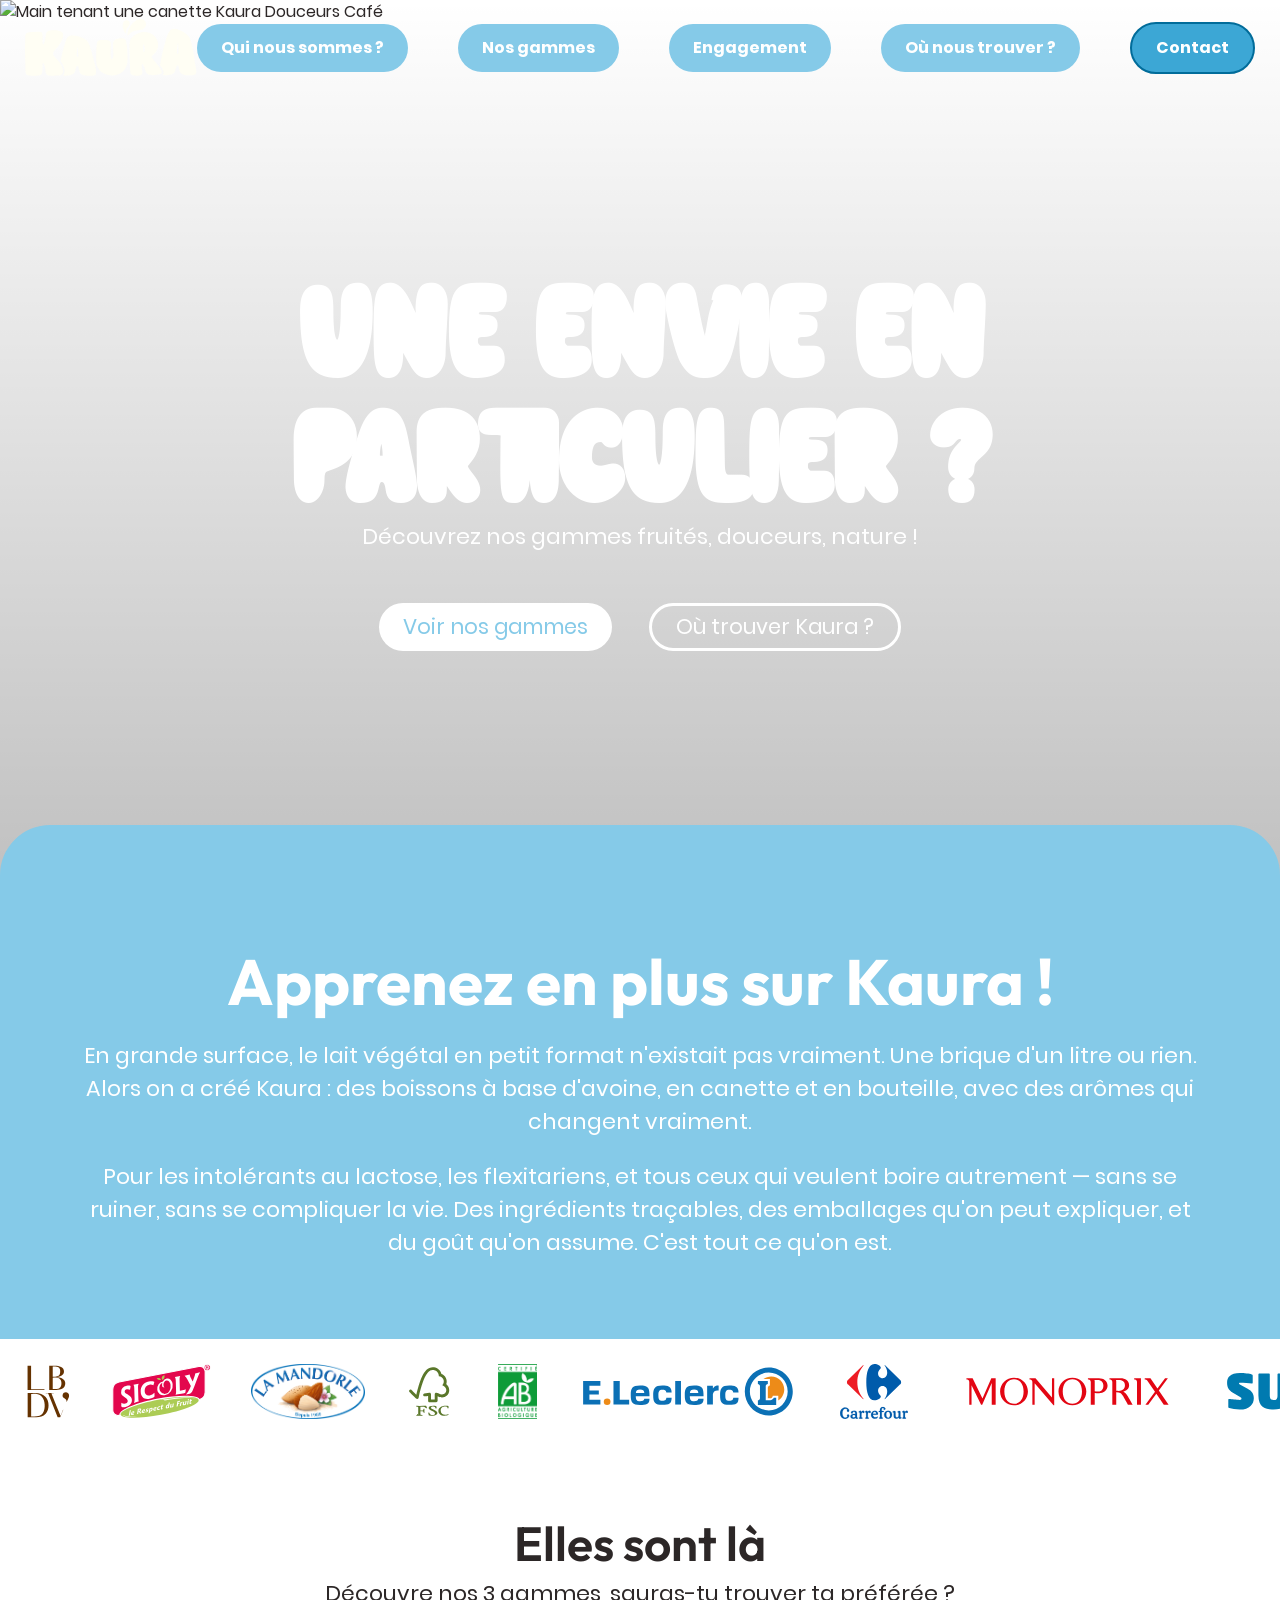
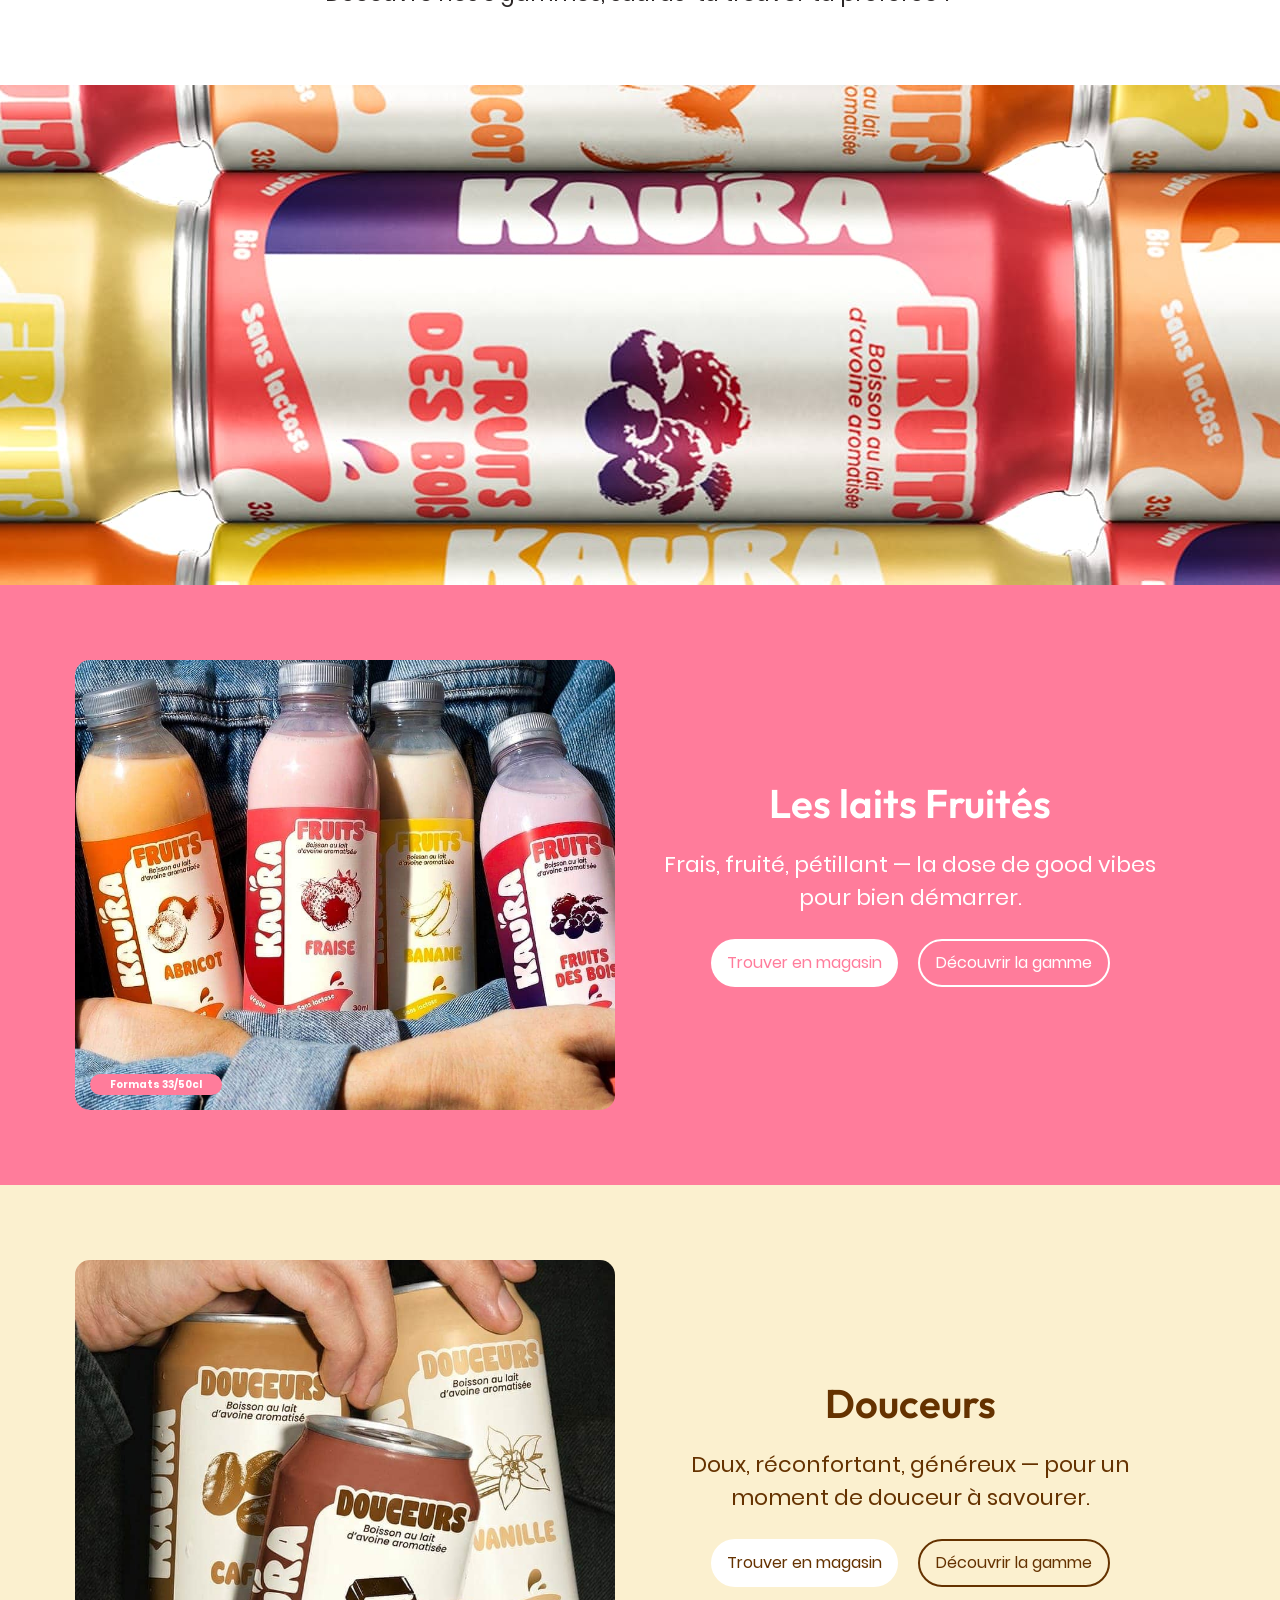
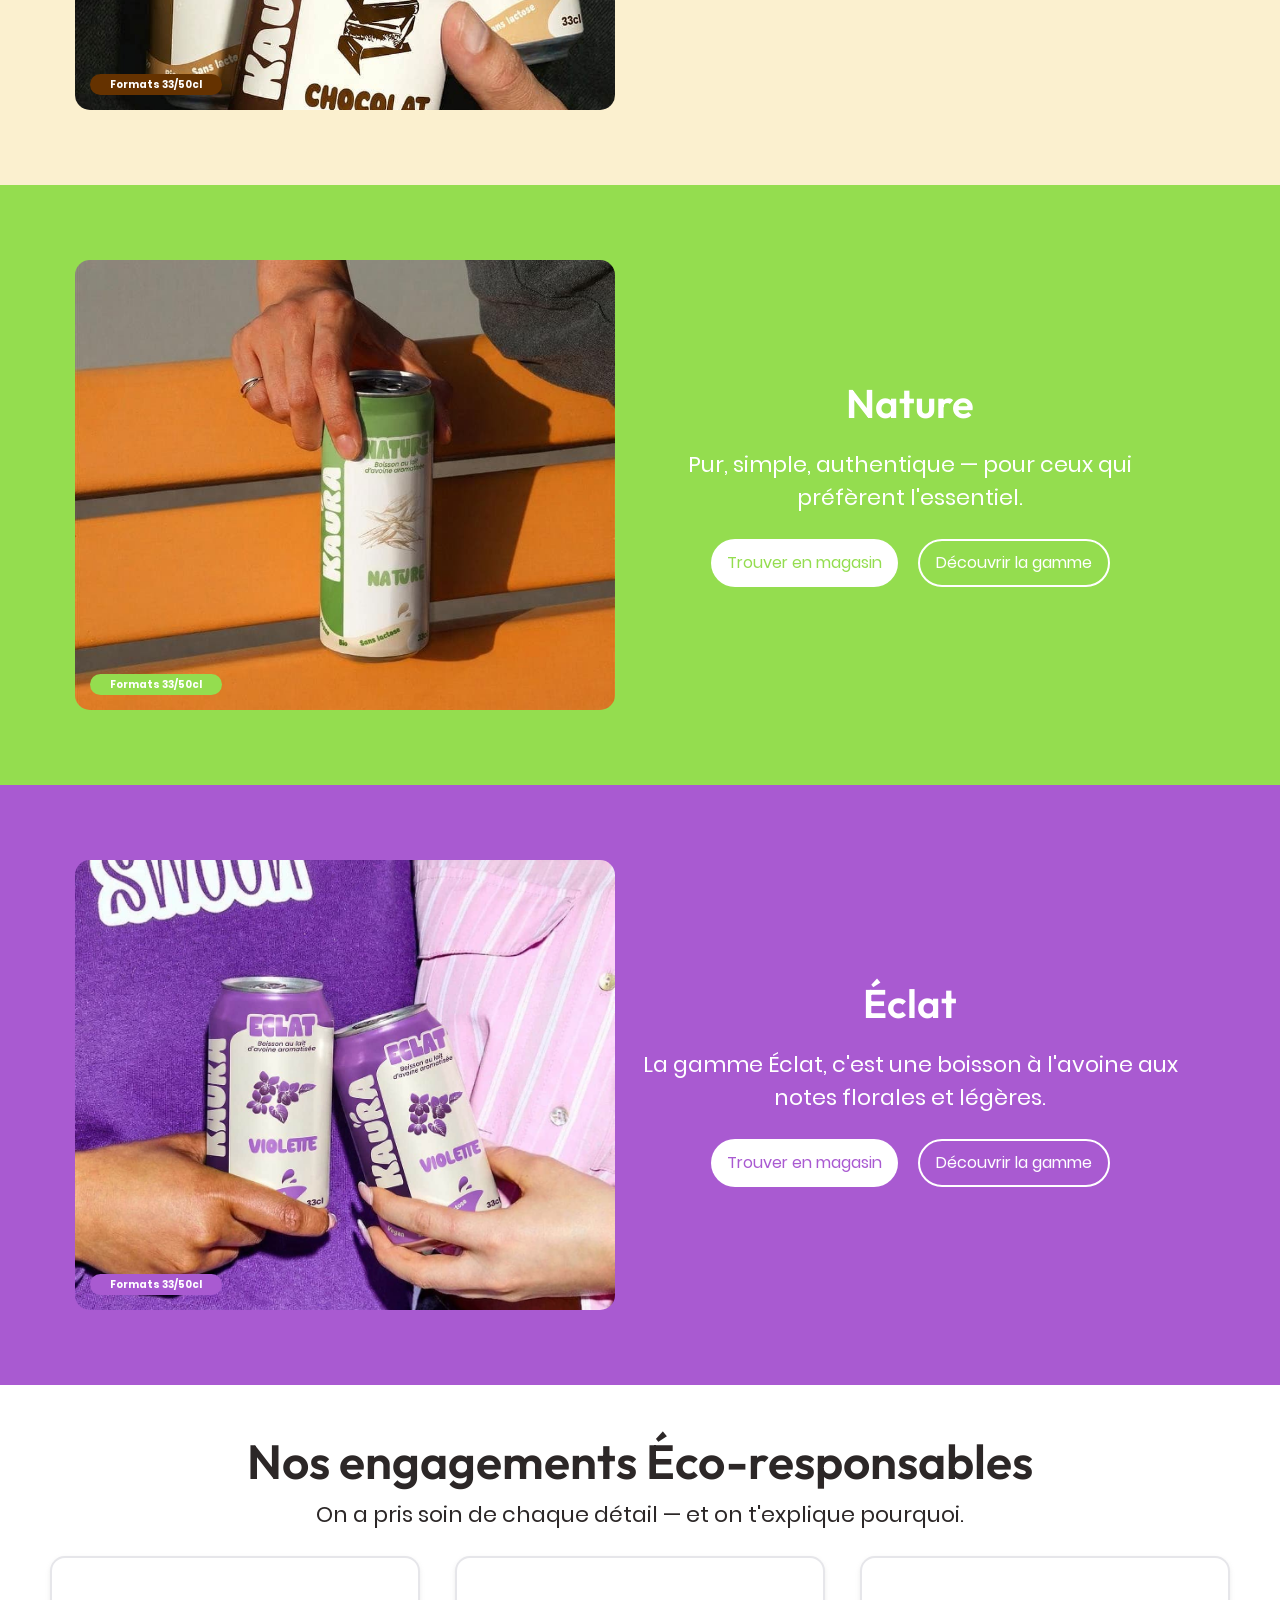
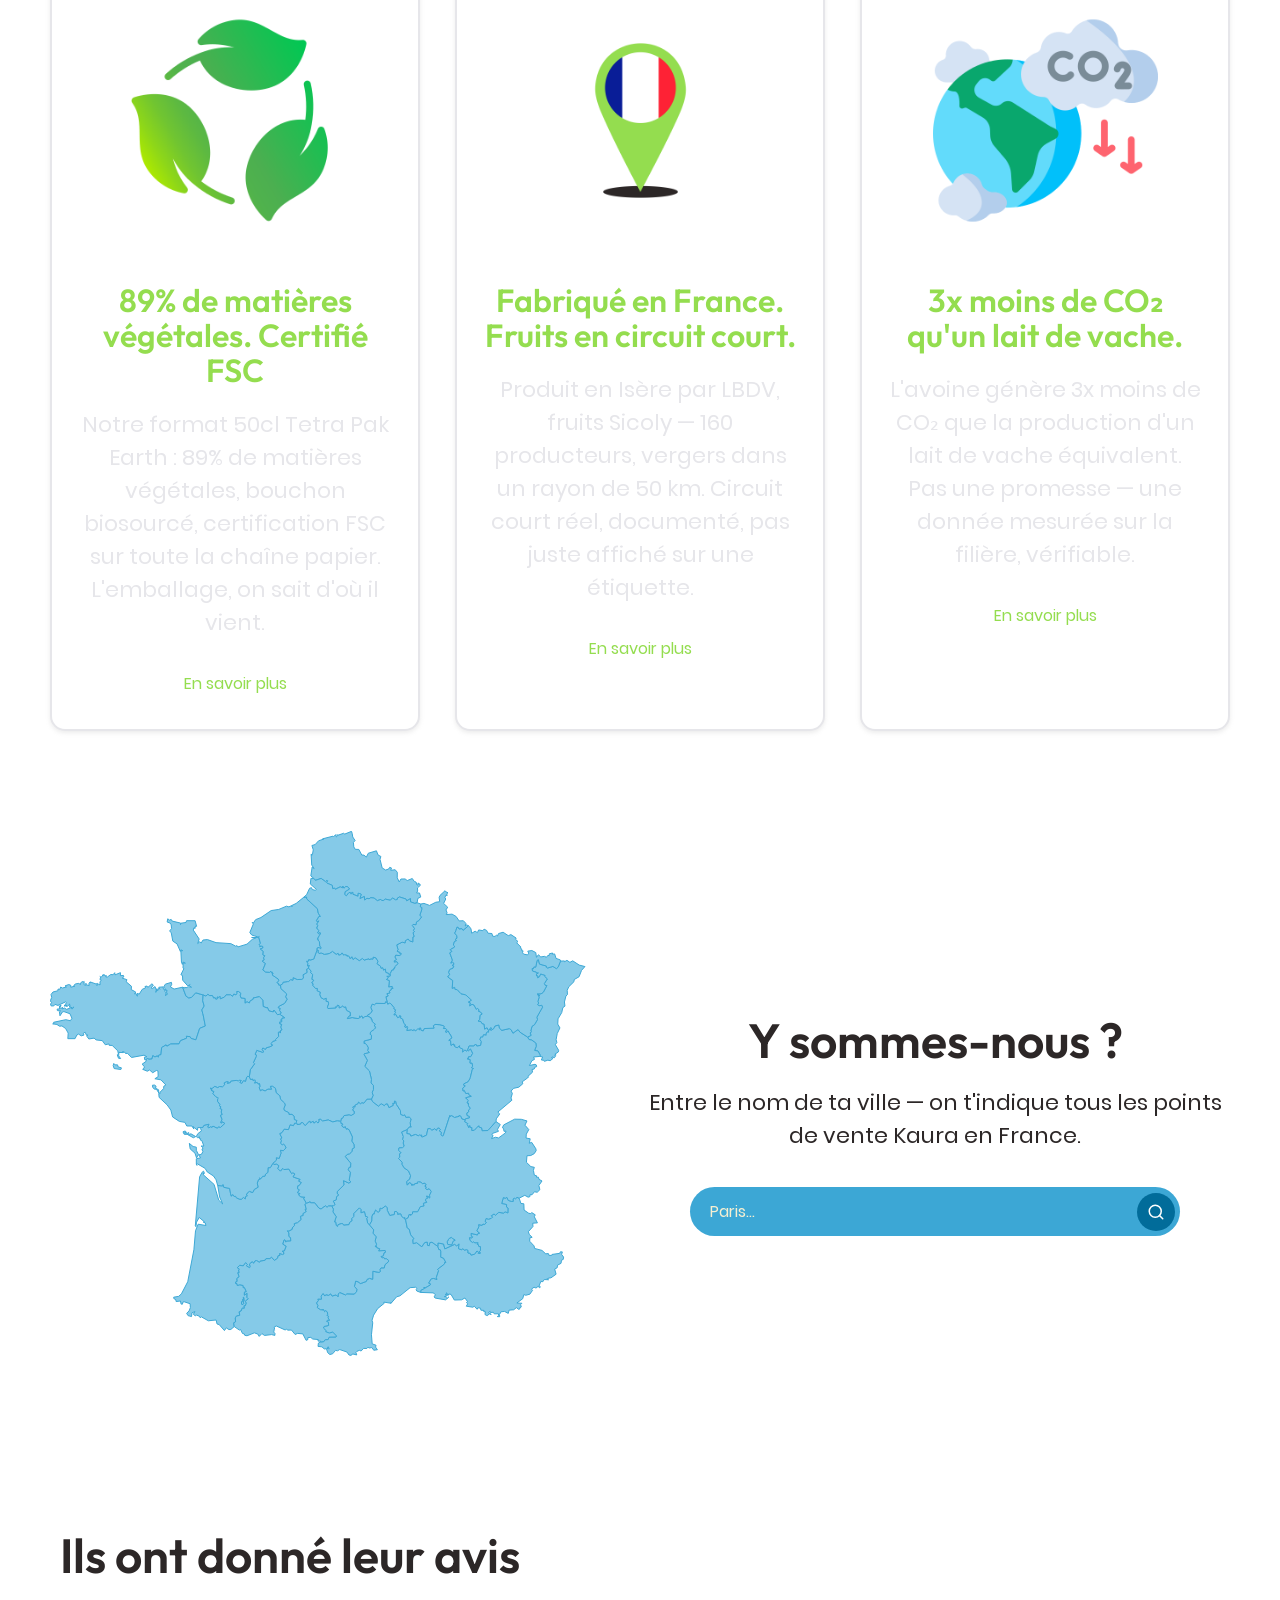
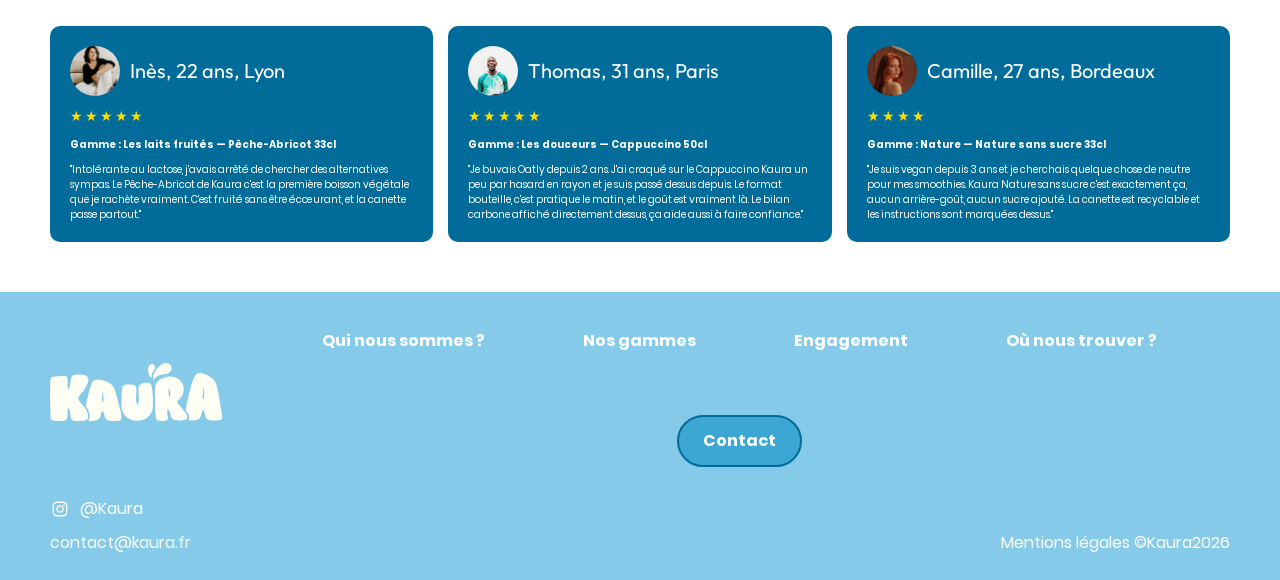
==== index.html @ 7e749607 "Update index.html" ====
<!DOCTYPE html>
<html lang="fr">
<head>
  <meta charset="UTF-8">
  <meta name="viewport" content="width=device-width, initial-scale=1.0">
  <title>Kaura — Boisson végétale écoresponsable à base d'avoine</title>
  <meta name="description" content="Kaura, boisson végétale écoresponsable à base d'avoine. Découvrez nos gammes fruités, douceurs et nature.">
  <link rel="stylesheet" href="style.css">
</head>
<body>

  <!-- ======================== HERO WRAPPER (image couvre header + hero) ======================== -->
  <div class="hero-wrapper">
    <!-- [VISUEL] Photo hero plein écran : main tenant une canette Kaura Douceurs Café sortant d'une voiture — Assets/Images/hero-bg.jpg -->
    <img class="hero-wrapper__bg" src="Assets/Images/Reduce/" alt="Main tenant une canette Kaura Douceurs Café">
    <div class="hero-wrapper__overlay" aria-hidden="true"></div>

    <!-- ======================== HEADER ======================== -->
    <header class="header">
      <a href="#" class="header__logo" aria-label="Kaura — Accueil">
        <img src="Assets/Logo/Kaura_Oatwhite.svg" alt="Kaura" width="192" height="65">
      </a>

      <nav class="header__nav" aria-label="Navigation principale">
        <a href="#qui-on-est" class="header__nav-link">Qui nous sommes ?</a>
        <a href="#gammes" class="header__nav-link">Nos gammes</a>
        <a href="#engagements" class="header__nav-link">Engagement</a>
        <a href="#nous-trouver" class="header__nav-link">Où nous trouver ?</a>
        <a href="contact.html" class="header__nav-link header__nav-link--contact">Contact</a>
      </nav>

      <button class="header__burger" aria-label="Ouvrir le menu" aria-expanded="false">
        <span></span>
        <span></span>
        <span></span>
      </button>
    </header>

    <!-- Mobile nav overlay -->
    <nav class="mobile-nav" aria-label="Navigation mobile">
      <a href="#qui-on-est" class="mobile-nav__link">Qui nous sommes ?</a>
      <a href="#gammes" class="mobile-nav__link">Nos gammes</a>
      <a href="#engagements" class="mobile-nav__link">Engagement</a>
      <a href="#nous-trouver" class="mobile-nav__link">Où nous trouver ?</a>
      <a href="contact.html" class="mobile-nav__link">Contact</a>
    </nav>

    <!-- ======================== HERO ======================== -->
    <section id="hero" class="hero">
      <div class="hero__content">
        <div class="hero__title-block">
          <h1 class="hero__title">Une ENVIE EN <br> PARTICULIER ?</h1>
          <p class="hero__subtitle">Découvrez nos gammes fruités, douceurs, nature !</p>
        </div>

        <div class="hero__cta">
          <a href="#gammes" class="btn btn--primary">Voir nos gammes</a>
          <a href="#nous-trouver" class="btn btn--outline">Où trouver Kaura ?</a>
        </div>
      </div>

      <div class="hero__bottom" aria-hidden="true"></div>
    </section>
  </div><!-- /.hero-wrapper -->

  <main>
    <!-- ======================== PRESENTATION ======================== -->
    <section id="qui-on-est" class="qui-on-est">
      <div class="qui-on-est__inner">
        <h2 class="qui-on-est__title">Apprenez en plus sur Kaura !</h2>
        <div class="qui-on-est__text">
          <p>En grande surface, le lait végétal en petit format n'existait pas vraiment. Une brique d'un litre ou rien. Alors on a créé Kaura : des boissons à base d'avoine, en canette et en bouteille, avec des arômes qui changent vraiment.</p>
          <p>Pour les intolérants au lactose, les flexitariens, et tous ceux qui veulent boire autrement — sans se ruiner, sans se compliquer la vie. Des ingrédients traçables, des emballages qu'on peut expliquer, et du goût qu'on assume. C'est tout ce qu'on est.</p>
        </div>
      </div>
    </section>

    <!-- ======================== PARTENAIRES ======================== -->
    <section id="partenaires" class="partenaires" aria-label="Nos partenaires">
      <div class="partenaires__track">
        <img src="Assets/Logo/LBDV-RVB_logo.svg" alt="La Brique du Val" class="partenaires__logo">
        <img src="Assets/Logo/Sicoly.svg" alt="Sicoly" class="partenaires__logo">
        <img src="Assets/Logo/logo.png" alt="La Mandorle" class="partenaires__logo">
        <img src="Assets/Logo/Forest_Stewardship_Council_Logo.svg" alt="FSC" class="partenaires__logo">
        <img src="Assets/Logo/AB.svg.png" alt="Agriculture Biologique" class="partenaires__logo">
        <img src="Assets/Logo/E.Leclerc_logo.svg" alt="E.Leclerc" class="partenaires__logo">
        <img src="Assets/Logo/Logo_Carrefour.svg" alt="Carrefour" class="partenaires__logo">
        <img src="Assets/Logo/Monoprix_logo.svg" alt="Monoprix" class="partenaires__logo">
        <img src="Assets/Logo/Super_U_logo_2009.svg" alt="Super U" class="partenaires__logo">
      </div>
    </section>

    <!-- ======================== GAMMES ======================== -->
    <section id="gammes" class="gammes">
      <div class="gammes__header">
        <h2 class="gammes__title">Elles sont là</h2>
        <p class="gammes__subtitle">Découvre nos 3 gammes, sauras-tu trouver ta préférée ?</p>
      </div>

      <div class="gammes__hero-img">
        <!-- [VISUEL] Photo d'ambiance des canettes Kaura (vue horizontale, plusieurs canettes colorées) — Assets/Images/gammes-hero.jpg -->
        <img src="Assets/Images/Reduce/Mockup_Cans.jpg" alt="Ambiance des gammes Kaura">
      </div>

      <!-- Carte Fruités -->
      <article class="gamme-card gamme-card--fruites">
        <div class="gamme-card__image">
          <!-- [VISUEL] Photo produits gamme Fruités (canettes et bouteilles, fraises, abricots) — Assets/Images/gamme-fruites.jpg -->
          <img src="Assets/Images/Reduce/Range_Fruités_Visual.jpg" alt="Gamme Les laits Fruités">
          <span class="gamme-card__badge gamme-card__badge--fruites">Formats 33/50cl</span>
        </div>
        <div class="gamme-card__content">
          <h3 class="gamme-card__title">Les laits Fruités</h3>
          <p class="gamme-card__desc">Frais, fruité, pétillant — la dose de good vibes pour bien démarrer.</p>
          <div class="gamme-card__cta">
            <a href="#nous-trouver" class="btn-range btn-range--fruites-bleed">Trouver en magasin</a>
            <a href="#" class="btn-range btn-range--fruites-outline">Découvrir la gamme</a>
          </div>
        </div>
      </article>

      <!-- Carte Douceurs -->
      <article class="gamme-card gamme-card--douceurs">
        <div class="gamme-card__image">
          <!-- [VISUEL] Photo produits gamme Douceurs (bouteilles vanille, chocolat, cappuccino) — Assets/Images/gamme-douceurs.jpg -->
          <img src="Assets/Images/Reduce/Range_Douceurs_Visual.jpg" alt="Gamme Douceurs">
          <span class="gamme-card__badge gamme-card__badge--douceurs">Formats 33/50cl</span>
        </div>
        <div class="gamme-card__content">
          <h3 class="gamme-card__title">Douceurs</h3>
          <p class="gamme-card__desc">Doux, réconfortant, généreux — pour un moment de douceur à savourer.</p>
          <div class="gamme-card__cta">
            <a href="#nous-trouver" class="btn-range btn-range--douceurs-bleed">Trouver en magasin</a>
            <a href="#" class="btn-range btn-range--douceurs-outline">Découvrir la gamme</a>
          </div>
        </div>
      </article>

      <!-- Carte Nature -->
      <article class="gamme-card gamme-card--nature">
        <div class="gamme-card__image">
          <!-- [VISUEL] Photo produits gamme Nature (canettes et carton nature) — Assets/Images/gamme-nature.jpg -->
          <img src="Assets/Images/Reduce/Mockup_Bench_Nature.jpg" alt="Gamme Nature">
          <span class="gamme-card__badge gamme-card__badge--nature">Formats 33/50cl</span>
        </div>
        <div class="gamme-card__content">
          <h3 class="gamme-card__title">Nature</h3>
          <p class="gamme-card__desc">Pur, simple, authentique — pour ceux qui préfèrent l'essentiel.</p>
          <div class="gamme-card__cta">
            <a href="#nous-trouver" class="btn-range btn-range--nature-bleed">Trouver en magasin</a>
            <a href="#" class="btn-range btn-range--nature-outline">Découvrir la gamme</a>
          </div>
        </div>
      </article>

      <!-- Carte Éclat (nouvelle gamme) -->
      <article class="gamme-card gamme-card--eclat">
        <div class="gamme-card__image">
          <!-- [VISUEL] Photo produits gamme Éclat (canettes violettes, thème violette/floral) — Assets/Images/gamme-eclat.jpg -->
          <img src="Assets/Images/Reduce/Range_Eclat_Visual.jpg" alt="Gamme Éclat">
          <span class="gamme-card__badge gamme-card__badge--eclat">Formats 33/50cl</span>
        </div>
        <div class="gamme-card__content">
          <h3 class="gamme-card__title">Éclat</h3>
          <p class="gamme-card__desc">La gamme Éclat, c'est une boisson à l'avoine aux notes florales et légères.</p>
          <div class="gamme-card__cta">
            <a href="#nous-trouver" class="btn-range btn-range--eclat-bleed">Trouver en magasin</a>
            <a href="#" class="btn-range btn-range--eclat-outline">Découvrir la gamme</a>
          </div>
        </div>
      </article>
    </section>

    <!-- ======================== ENGAGEMENTS ======================== -->
    <section id="engagements" class="engagements">
      <div class="engagements__header">
        <h2 class="engagements__title">Nos engagements Éco-responsables</h2>
        <p class="engagements__subtitle">On a pris soin de chaque détail — et on t'explique pourquoi.</p>
      </div>

      <div class="engagements__grid">
        <!-- Carte 1 — FSC -->
        <article class="engagement-card">
          <div class="engagement-card__picto">
            <!-- [VISUEL] Illustration recyclage vert (feuilles, flèches vertes) — Assets/Images/picto-fsc.png -->
            <img src="Assets/Logo/eco.png" alt="Recyclage et certification FSC">
          </div>
          <div class="engagement-card__text">
            <h3 class="engagement-card__title">89% de matières végétales. Certifié FSC</h3>
            <p class="engagement-card__desc">Notre format 50cl Tetra Pak Earth : 89% de matières végétales, bouchon biosourcé, certification FSC sur toute la chaîne papier. L'emballage, on sait d'où il vient.</p>
          </div>
          <a href="#" class="engagement-card__btn">En savoir plus</a>
        </article>

        <!-- Carte 2 — France -->
        <article class="engagement-card">
          <div class="engagement-card__picto">
            <!-- [VISUEL] Illustration pin géolocalisation aux couleurs de la France (bleu-blanc-rouge) — Assets/Images/picto-france.png -->
            <img src="Assets/Logo/france-country-flag-pin 1.png" alt="Fabriqué en France">
          </div>
          <div class="engagement-card__text">
            <h3 class="engagement-card__title">Fabriqué en France. Fruits en circuit court.</h3>
            <p class="engagement-card__desc">Produit en Isère par LBDV, fruits Sicoly — 160 producteurs, vergers dans un rayon de 50 km. Circuit court réel, documenté, pas juste affiché sur une étiquette.</p>
          </div>
          <a href="#" class="engagement-card__btn">En savoir plus</a>
        </article>

        <!-- Carte 3 — CO₂ -->
        <article class="engagement-card">
          <div class="engagement-card__picto">
            <!-- [VISUEL] Illustration planète Terre avec nuage CO₂ et flèches rouges descendantes — Assets/Images/picto-co2.png -->
            <img src="Assets/Logo/carbon.png" alt="Réduction CO₂">
          </div>
          <div class="engagement-card__text">
            <h3 class="engagement-card__title">3x moins de CO₂ qu'un lait de vache.</h3>
            <p class="engagement-card__desc">L'avoine génère 3x moins de CO₂ que la production d'un lait de vache équivalent. Pas une promesse — une donnée mesurée sur la filière, vérifiable.</p>
          </div>
          <a href="#" class="engagement-card__btn">En savoir plus</a>
        </article>
      </div>
    </section>

    <!-- ======================== NOUS TROUVER ======================== -->
    <section id="nous-trouver" class="nous-trouver">
      <div class="nous-trouver__inner">
        <div class="nous-trouver__map">
          <img src="Assets/Images/france.svg" alt="Carte de France des points de vente Kaura">
        </div>
        <div class="nous-trouver__content">
          <div class="nous-trouver__text">
            <h2 class="nous-trouver__title">Y sommes-nous ?</h2>
            <p class="nous-trouver__subtitle">Entre le nom de ta ville — on t'indique tous les points de vente Kaura en France.</p>
          </div>
          <div class="nous-trouver__search">
            <div class="nous-trouver__search-bar">
              <input type="text" class="nous-trouver__input" placeholder="Paris...">
              <button class="nous-trouver__search-btn" aria-label="Rechercher">
                <svg width="18" height="18" viewBox="0 0 24 24" fill="none" stroke="currentColor" stroke-width="2" stroke-linecap="round" stroke-linejoin="round">
                  <circle cx="11" cy="11" r="8"/>
                  <line x1="21" y1="21" x2="16.65" y2="16.65"/>
                </svg>
              </button>
            </div>
          </div>
        </div>
      </div>
    </section>

    <!-- ======================== AVIS ======================== -->
    <section id="avis" class="avis">
      <h2 class="avis__title">Ils ont donné leur avis</h2>

      <div class="avis__grid">
        <!-- Avis 1 -->
        <article class="avis-card">
          <div class="avis-card__header">
            <img src="Assets/Images/Reduce/jonathan-borba-n1B6ftPB5Eg-unsplash.jpg" alt="Photo Inès" class="avis-card__avatar">
            <span class="avis-card__name">Inès, 22 ans, Lyon</span>
          </div>
          <div class="avis-card__stars" aria-label="5 étoiles sur 5">★★★★★</div>
          <p class="avis-card__product">Gamme : Les laits fruités — Pêche-Abricot 33cl</p>
          <p class="avis-card__text">"Intolérante au lactose, j'avais arrêté de chercher des alternatives sympas. Le Pêche-Abricot de Kaura c'est la première boisson végétale que je rachète vraiment. C'est fruité sans être écœurant, et la canette passe partout."</p>
        </article>

        <!-- Avis 2 -->
        <article class="avis-card">
          <div class="avis-card__header">
            <img src="Assets/Images/Reduce/charles-etoroma-95UF6LXe-Lo-unsplash (2).jpg" alt="Photo Thomas" class="avis-card__avatar">
            <span class="avis-card__name">Thomas, 31 ans, Paris</span>
          </div>
          <div class="avis-card__stars" aria-label="5 étoiles sur 5">★★★★★</div>
          <p class="avis-card__product">Gamme : Les douceurs — Cappuccino 50cl</p>
          <p class="avis-card__text">"Je buvais Oatly depuis 2 ans. J'ai craqué sur le Cappuccino Kaura un peu par hasard en rayon et je suis passé dessus depuis. Le format bouteille, c'est pratique le matin, et le goût est vraiment là. Le bilan carbone affiché directement dessus, ça aide aussi à faire confiance."</p>
        </article>

        <!-- Avis 3 -->
        <article class="avis-card">
          <div class="avis-card__header">
            <img src="Assets/Images/Reduce/gabriel-silverio-K_b41GaWC5Y-unsplash.jpg" alt="Photo Camille" class="avis-card__avatar">
            <span class="avis-card__name">Camille, 27 ans, Bordeaux</span>
          </div>
          <div class="avis-card__stars" aria-label="4 étoiles sur 5">★★★★</div>
          <p class="avis-card__product">Gamme : Nature — Nature sans sucre 33cl</p>
          <p class="avis-card__text">"Je suis vegan depuis 3 ans et je cherchais quelque chose de neutre pour mes smoothies. Kaura Nature sans sucre c'est exactement ça, aucun arrière-goût, aucun sucre ajouté. La canette est recyclable et les instructions sont marquées dessus."</p>
        </article>
      </div>
    </section>

  </main>

  <!-- ======================== FOOTER ======================== -->
  <footer id="contact" class="footer">
    <div class="footer__top">
      <a href="#" class="footer__logo" aria-label="Kaura — Accueil">
        <img src="Assets/Logo/Oat-White.svg" alt="Kaura" width="187" height="63">
      </a>
      <nav class="footer__nav" aria-label="Navigation footer">
        <a href="#qui-on-est" class="footer__nav-link">Qui nous sommes ?</a>
        <a href="#gammes" class="footer__nav-link">Nos gammes</a>
        <a href="#engagements" class="footer__nav-link">Engagement</a>
        <a href="#nous-trouver" class="footer__nav-link">Où nous trouver ?</a>
        <a href="contact.html" class="footer__nav-link footer__nav-link--contact">Contact</a>
      </nav>
    </div>
    <div class="footer__bottom">
      <div class="footer__contact">
        <a href="https://instagram.com/kaura" class="footer__social" target="_blank" rel="noopener noreferrer">
          <img src="Assets/Logo/Instagram.svg" alt="Instagram" width="20" height="20">
          <span>@Kaura</span>
        </a>
        <a href="mailto:contact@kaura.fr" class="footer__mail">contact@kaura.fr</a>
      </div>
      <p class="footer__legal">Mentions légales ©Kaura2026</p>
    </div>
  </footer>

  <script src="script.js"></script>
</body>
</html>
---- style.css ----
/* ============================================
   FONTS
   ============================================ */
@font-face {
  font-family: 'Flompy';
  src: url('Assets/Fonts/Flompy - Personal Use Only/Flompy Regular - zeenesia studio/Flompy-Regular.ttf') format('truetype');
  font-weight: normal;
}
@font-face {
  font-family: 'Outfit';
  src: url('Assets/Fonts/Outfit/static/Outfit-Regular.ttf') format('truetype');
  font-weight: 400;
}
@font-face {
  font-family: 'Outfit';
  src: url('Assets/Fonts/Outfit/static/Outfit-SemiBold.ttf') format('truetype');
  font-weight: 600;
}
@font-face {
  font-family: 'Outfit';
  src: url('Assets/Fonts/Outfit/static/Outfit-Bold.ttf') format('truetype');
  font-weight: 700;
}
@font-face {
  font-family: 'Poppins';
  src: url('Assets/Fonts/poppins/Poppins-Regular.ttf') format('truetype');
  font-weight: 400;
}
@font-face {
  font-family: 'Poppins';
  src: url('Assets/Fonts/poppins/Poppins-Medium.ttf') format('truetype');
  font-weight: 500;
}
@font-face {
  font-family: 'Poppins';
  src: url('Assets/Fonts/poppins/Poppins-Bold.ttf') format('truetype');
  font-weight: 700;
}

/* ============================================
   VARIABLES
   ============================================ */
:root {
  --color-primary: #85CAE8;
  --color-primary-dark: #016C9A;
  --color-primary-mid: #3CA7D5;
  --color-bg: #FFFFFF;
  --color-text: #2C2727;
  --color-eclat: #A95AD1;
  --color-grey: #E6E6EA;
  --color-star: #FFDD00;
  --color-placeholder: #F5EFD2;
  --color-douceurs-text: #653200;

  --color-gamme-douceurs: #FBF0CF;
  --color-gamme-fruits: #FF7C9B;
  --color-gamme-nature: #94DD4F;

  --font-display: 'Flompy', serif;
  --font-title: 'Outfit', sans-serif;
  --font-body: 'Poppins', sans-serif;

  --spacing-xs: 8px;
  --spacing-sm: 16px;
  --spacing-md: 32px;
  --spacing-lg: 64px;
  --spacing-xl: 120px;

  --max-width: 1280px;
  --border-radius-sm: 8px;
  --border-radius-md: 16px;
  --border-radius-lg: 32px;
}

/* ============================================
   RESET & BASE
   ============================================ */
*,
*::before,
*::after {
  margin: 0;
  padding: 0;
  box-sizing: border-box;
}

html {
  scroll-behavior: smooth;
}

body {
  font-family: var(--font-body);
  font-weight: 400;
  color: var(--color-text);
  background-color: var(--color-bg);
  line-height: 1.5;
  overflow-x: hidden;
}

img {
  max-width: 100%;
  height: auto;
  display: block;
}

a {
  text-decoration: none;
  color: inherit;
}

ul {
  list-style: none;
}

/* ============================================
   HERO WRAPPER (image couvre header + hero)
   ============================================ */
.hero-wrapper {
  position: relative;
  z-index: 0;
  isolation: isolate;
  min-height: 100vh;
  display: flex;
  flex-direction: column;
  overflow: hidden;
}

.hero-wrapper__bg {
  position: absolute;
  top: 0;
  left: 0;
  width: 100%;
  height: 100%;
  object-fit: cover;
  z-index: 0;
}

.hero-wrapper__overlay {
  position: absolute;
  top: 0;
  left: 0;
  width: 100%;
  height: 100%;
  background: linear-gradient(to bottom, rgba(255,255,255,0), rgba(0,0,0,0.25));
  z-index: 1;
}

/* ============================================
   HEADER
   ============================================ */
.header {
  background: transparent;
  padding: 0 25px;
  height: 95px;
  display: flex;
  align-items: center;
  justify-content: space-between;
  position: relative;
  z-index: 10;
}

.header__logo img {
  width: 192px;
  height: auto;
  transition: transform 0.4s cubic-bezier(0.34, 1.56, 0.64, 1);
}

.header__logo:hover img {
  transform: scale(1.05) rotate(-2deg);
}

.header__nav {
  display: none;
  align-items: center;
  gap: 50px;
}

.header__nav-link {
  display: inline-flex;
  align-items: center;
  padding: 12px 24px;
  border-radius: 50px;
  background-color: var(--color-primary);
  color: var(--color-bg);
  font-family: var(--font-body);
  font-weight: 700;
  font-size: 16px;
  white-space: nowrap;
  transition: transform 0.3s cubic-bezier(0.34, 1.56, 0.64, 1),
              box-shadow 0.3s ease,
              background-color 0.3s ease;
  position: relative;
  overflow: hidden;
}

.header__nav-link::after {
  content: '';
  position: absolute;
  inset: 0;
  background: rgba(255, 255, 255, 0);
  transition: background 0.3s ease;
  border-radius: inherit;
}

.header__nav-link:hover {
  transform: translateY(-2px);
  box-shadow: 0 4px 16px rgba(133, 202, 232, 0.35);
}

.header__nav-link:hover::after {
  background: rgba(255, 255, 255, 0.12);
}

.header__nav-link:active {
  transform: translateY(0) scale(0.97);
}

.header__nav-link--contact {
  background-color: var(--color-primary-mid);
  border: 2px solid var(--color-primary-dark);
}

.header__nav-link--contact:hover {
  box-shadow: 0 4px 16px rgba(1, 108, 154, 0.3);
}

/* Burger — mobile */
.header__burger {
  display: flex;
  flex-direction: column;
  gap: 6px;
  background: none;
  border: none;
  cursor: pointer;
  padding: 8px;
  z-index: 200;
}

.header__burger span {
  display: block;
  width: 28px;
  height: 3px;
  background-color: var(--color-primary);
  border-radius: 2px;
  transition: transform 0.4s cubic-bezier(0.34, 1.56, 0.64, 1),
              opacity 0.3s ease;
  transform-origin: center;
}

.header__burger.is-open span:nth-child(1) {
  transform: translateY(9px) rotate(45deg);
}

.header__burger.is-open span:nth-child(2) {
  opacity: 0;
  transform: scaleX(0);
}

.header__burger.is-open span:nth-child(3) {
  transform: translateY(-9px) rotate(-45deg);
}

/* Mobile nav overlay */
.mobile-nav {
  position: fixed;
  inset: 0;
  z-index: 99;
  background: rgba(255, 254, 244, 0.97);
  backdrop-filter: blur(12px);
  display: flex;
  flex-direction: column;
  align-items: center;
  justify-content: center;
  gap: 20px;
  opacity: 0;
  pointer-events: none;
  transition: opacity 0.4s ease;
}

.mobile-nav.is-open {
  opacity: 1;
  pointer-events: all;
}

.mobile-nav__link {
  font-family: var(--font-body);
  font-weight: 700;
  font-size: 20px;
  color: var(--color-primary);
  padding: 12px 32px;
  border-radius: 50px;
  transition: background-color 0.3s, color 0.3s, transform 0.4s cubic-bezier(0.34, 1.56, 0.64, 1);
  transform: translateY(20px);
  opacity: 0;
}

.mobile-nav.is-open .mobile-nav__link {
  transform: translateY(0);
  opacity: 1;
}

.mobile-nav.is-open .mobile-nav__link:nth-child(1) { transition-delay: 0.05s; }
.mobile-nav.is-open .mobile-nav__link:nth-child(2) { transition-delay: 0.1s; }
.mobile-nav.is-open .mobile-nav__link:nth-child(3) { transition-delay: 0.15s; }
.mobile-nav.is-open .mobile-nav__link:nth-child(4) { transition-delay: 0.2s; }
.mobile-nav.is-open .mobile-nav__link:nth-child(5) { transition-delay: 0.25s; }

.mobile-nav__link:hover {
  background-color: var(--color-primary);
  color: var(--color-bg);
}

/* ============================================
   HERO
   ============================================ */
.hero {
  position: relative;
  z-index: 2;
  display: flex;
  flex-direction: column;
  flex: 1;
  overflow: hidden;
}

.hero__content {
  position: relative;
  z-index: 2;
  flex: 1;
  display: flex;
  flex-direction: column;
  align-items: center;
  justify-content: center;
  gap: 40px;
  padding: 60px 20px;
  text-align: center;
}

.hero__title-block {
  display: flex;
  flex-direction: column;
  align-items: center;
}

.hero__title {
  font-family: var(--font-display);
  font-size: 48px;
  line-height: 1.05;
  color: var(--color-bg);
  text-transform: uppercase;
  letter-spacing: 0;
  animation: heroTitleReveal 1s cubic-bezier(0.22, 1, 0.36, 1) both;
}

@keyframes heroTitleReveal {
  from {
    opacity: 0;
    transform: translateY(30px) scale(0.96);
    filter: blur(8px);
  }
  to {
    opacity: 1;
    transform: translateY(0) scale(1);
    filter: blur(0);
  }
}

.hero__subtitle {
  font-family: var(--font-body);
  font-weight: 400;
  font-size: 16px;
  line-height: 1.5;
  color: var(--color-bg);
  max-width: 1040px;
  animation: heroFadeUp 0.8s 0.3s cubic-bezier(0.22, 1, 0.36, 1) both;
}

@keyframes heroFadeUp {
  from {
    opacity: 0;
    transform: translateY(16px);
  }
  to {
    opacity: 1;
    transform: translateY(0);
  }
}

.hero__cta {
  display: flex;
  align-items: center;
  gap: 16px;
  flex-wrap: wrap;
  justify-content: center;
  animation: heroFadeUp 0.8s 0.5s cubic-bezier(0.22, 1, 0.36, 1) both;
}

/* ============================================
   BUTTONS
   ============================================ */
.btn {
  display: inline-flex;
  align-items: center;
  justify-content: center;
  padding: 12px 24px;
  height: 44px;
  border-radius: 50px;
  font-family: var(--font-body);
  font-weight: 400;
  font-size: 16px;
  white-space: nowrap;
  cursor: pointer;
  border: none;
  position: relative;
  overflow: hidden;
  transition: transform 0.35s cubic-bezier(0.34, 1.56, 0.64, 1),
              box-shadow 0.35s ease;
}

.btn::before {
  content: '';
  position: absolute;
  inset: 0;
  border-radius: inherit;
  opacity: 0;
  transition: opacity 0.3s ease;
}

.btn:hover {
  transform: translateY(-3px);
}

.btn:active {
  transform: translateY(0) scale(0.97);
}

.btn--primary {
  background-color: var(--color-bg);
  color: var(--color-primary);
}

.btn--primary::before {
  background: linear-gradient(135deg, rgba(255,255,255,0.2), transparent);
}

.btn--primary:hover {
  box-shadow: 0 8px 24px rgba(133, 202, 232, 0.4);
}

.btn--primary:hover::before {
  opacity: 1;
}

.btn--outline {
  background: transparent;
  border: 3px solid var(--color-bg);
  color: var(--color-bg);
  transition: transform 0.35s cubic-bezier(0.34, 1.56, 0.64, 1),
              box-shadow 0.35s ease,
              background-color 0.3s ease,
              color 0.3s ease;
}

.btn--outline:hover {
  background-color: var(--color-bg);
  color: var(--color-primary);
  box-shadow: 0 8px 24px rgba(255, 254, 244, 0.3);
}

/* ============================================
   QUI ON EST
   ============================================ */
.qui-on-est {
  background-color: var(--color-primary);
  padding: 50px 20px;
}

.qui-on-est__inner {
  max-width: var(--max-width);
  margin: 0 auto;
  display: flex;
  flex-direction: column;
  align-items: center;
  gap: 25px;
  text-align: center;
}

.qui-on-est__title {
  font-family: var(--font-title);
  font-weight: 700;
  font-size: 32px;
  line-height: 1;
  color: var(--color-bg);
}

.qui-on-est__text {
  font-family: var(--font-body);
  font-weight: 400;
  font-size: 16px;
  line-height: 1.5;
  color: var(--color-bg);
  max-width: 1240px;
}

.qui-on-est__text p + p {
  margin-top: 1em;
}

/* ============================================
   PARTENAIRES
   ============================================ */
.partenaires {
  position: relative;
  z-index: 1;
  background-color: var(--color-bg);
  padding: 25px;
  overflow: hidden;
}

.partenaires__track {
  display: flex;
  align-items: center;
  gap: 40px;
  animation: partenaireScroll 25s linear infinite;
  width: max-content;
}

@keyframes partenaireScroll {
  0% {
    transform: translateX(0);
  }
  100% {
    transform: translateX(-50%);
  }
}

.partenaires__logo {
  height: 40px;
  width: auto;
  object-fit: contain;
  flex-shrink: 0;
}

/* ============================================
   GAMMES
   ============================================ */
.gammes {
  background-color: #fff;
}

.gammes__header {
  padding: 50px 20px;
  text-align: center;
  display: flex;
  flex-direction: column;
  gap: 10px;
  align-items: center;
}

.gammes__title {
  font-family: var(--font-title);
  font-weight: 600;
  font-size: 32px;
  line-height: 1;
  color: var(--color-text);
}

.gammes__subtitle {
  font-family: var(--font-body);
  font-weight: 400;
  font-size: 16px;
  line-height: 1.5;
  color: var(--color-text);
  max-width: 700px;
}

.gammes__hero-img {
  width: 100%;
  height: 300px;
  overflow: hidden;
}

.gammes__hero-img img {
  width: 100%;
  height: 100%;
  object-fit: cover;
}

/* --- Gamme cards --- */
.gamme-card {
  display: flex;
  flex-direction: column;
  overflow: hidden;
}

.gamme-card--fruites { background-color: var(--color-gamme-fruits); }
.gamme-card--douceurs { background-color: var(--color-gamme-douceurs); }
.gamme-card--nature { background-color: var(--color-gamme-nature); }
.gamme-card--eclat { background-color: var(--color-eclat); }

.gamme-card__image {
  position: relative;
  margin: 25px;
  border-radius: 15px;
  overflow: hidden;
  aspect-ratio: 4 / 3;
}

.gamme-card__image img {
  width: 100%;
  height: 100%;
  object-fit: cover;
}

.gamme-card__badge {
  position: absolute;
  bottom: 15px;
  left: 15px;
  padding: 3px 20px;
  border-radius: 15px;
  font-family: var(--font-body);
  font-weight: 600;
  font-size: 10px;
  color: var(--color-bg);
  white-space: nowrap;
}

.gamme-card__badge--fruites { background-color: var(--color-gamme-fruits); }
.gamme-card__badge--douceurs { background-color: var(--color-douceurs-text); }
.gamme-card__badge--nature { background-color: var(--color-gamme-nature); }
.gamme-card__badge--eclat { background-color: var(--color-eclat); }

.gamme-card__content {
  display: flex;
  flex-direction: column;
  align-items: center;
  justify-content: center;
  gap: 25px;
  padding: 25px 25px 50px;
  text-align: center;
}

.gamme-card__title {
  font-family: var(--font-title);
  font-weight: 600;
  font-size: 28px;
  line-height: 1;
}

.gamme-card__desc {
  font-family: var(--font-body);
  font-weight: 400;
  font-size: 16px;
  line-height: 1.5;
}

/* Text colors per gamme */
.gamme-card--fruites .gamme-card__title,
.gamme-card--fruites .gamme-card__desc { color: var(--color-bg); }

.gamme-card--douceurs .gamme-card__title,
.gamme-card--douceurs .gamme-card__desc { color: var(--color-douceurs-text); }

.gamme-card--nature .gamme-card__title,
.gamme-card--nature .gamme-card__desc { color: var(--color-bg); }

.gamme-card--eclat .gamme-card__title,
.gamme-card--eclat .gamme-card__desc { color: var(--color-bg); }

.gamme-card__cta {
  display: flex;
  gap: 20px;
  align-items: center;
}

/* --- Range buttons --- */
.btn-range {
  display: inline-flex;
  align-items: center;
  justify-content: center;
  height: 48px;
  min-width: 117px;
  padding: 8px 16px;
  border-radius: 50px;
  font-family: var(--font-body);
  font-weight: 400;
  font-size: 16px;
  white-space: nowrap;
  cursor: pointer;
  transition: transform 0.35s cubic-bezier(0.34, 1.56, 0.64, 1),
              box-shadow 0.35s ease;
}

.btn-range:hover {
  transform: translateY(-3px);
}

.btn-range:active {
  transform: translateY(0) scale(0.97);
}

/* Fruités */
.btn-range--fruites-bleed {
  background-color: var(--color-bg);
  color: var(--color-gamme-fruits);
}

.btn-range--fruites-outline {
  background: transparent;
  border: 2px solid var(--color-bg);
  color: var(--color-bg);
}

/* Douceurs */
.btn-range--douceurs-bleed {
  background-color: var(--color-bg);
  color: var(--color-douceurs-text);
}

.btn-range--douceurs-outline {
  background: transparent;
  border: 2px solid var(--color-douceurs-text);
  color: var(--color-douceurs-text);
}

/* Nature */
.btn-range--nature-bleed {
  background-color: var(--color-bg);
  color: var(--color-gamme-nature);
}

.btn-range--nature-outline {
  background: transparent;
  border: 2px solid var(--color-bg);
  color: var(--color-bg);
}

/* Éclat */
.btn-range--eclat-bleed {
  background-color: var(--color-bg);
  color: var(--color-eclat);
}

.btn-range--eclat-outline {
  background: transparent;
  border: 2px solid var(--color-bg);
  color: var(--color-bg);
}

/* ============================================
   ENGAGEMENTS
   ============================================ */
.engagements {
  background-color: #fff;
  padding: 30px 20px;
}

.engagements__header {
  text-align: center;
  margin-bottom: 25px;
}

.engagements__title {
  font-family: var(--font-title);
  font-weight: 600;
  font-size: 32px;
  line-height: 1.1;
  color: var(--color-text);
}

.engagements__subtitle {
  font-family: var(--font-body);
  font-weight: 400;
  font-size: 16px;
  line-height: 1.5;
  color: var(--color-text);
  margin-top: 10px;
}

.engagements__grid {
  display: flex;
  flex-direction: column;
  gap: 25px;
  max-width: var(--max-width);
  margin: 0 auto;
}

/* --- Engagement card --- */
.engagement-card {
  background-color: #fff;
  border: 2px solid var(--color-grey);
  border-radius: 15px;
  box-shadow: 0 2px 4px rgba(181, 181, 181, 0.25);
  padding: 25px;
  display: flex;
  flex-direction: column;
  align-items: center;
  gap: 25px;
}

.engagement-card__picto {
  width: 250px;
  height: 225px;
  border-radius: 18.75px;
  overflow: hidden;
  padding: 25px;
}

.engagement-card__picto img {
  width: 100%;
  height: 100%;
  object-fit: contain;
}

.engagement-card__text {
  display: flex;
  flex-direction: column;
  gap: 20px;
  align-items: center;
  text-align: center;
}

.engagement-card__title {
  font-family: var(--font-title);
  font-weight: 600;
  font-size: 24px;
  line-height: 1.1;
  color: var(--color-gamme-nature);
}

.engagement-card__desc {
  font-family: var(--font-body);
  font-weight: 400;
  font-size: 16px;
  line-height: 1.5;
  color: var(--color-grey);
}

.engagement-card__btn {
  display: inline-flex;
  align-items: center;
  justify-content: center;
  padding: 8px 16px;
  border-radius: 50px;
  background-color: var(--color-bg);
  color: var(--color-gamme-nature);
  font-family: var(--font-body);
  font-weight: 400;
  font-size: 16px;
  white-space: nowrap;
  transition: transform 0.35s cubic-bezier(0.34, 1.56, 0.64, 1),
              box-shadow 0.35s ease;
}

.engagement-card__btn:hover {
  transform: translateY(-3px);
  box-shadow: 0 6px 20px rgba(148, 221, 79, 0.25);
}

.engagement-card__btn:active {
  transform: translateY(0) scale(0.97);
}

/* ============================================
   HERO BOTTOM WAVE
   ============================================ */
.hero__bottom {
  position: relative;
  z-index: 1;
  height: 75px;
  background-color: var(--color-primary);
  border-radius: 50px 50px 0 0;
  margin-top: auto;
}

/* ============================================
   NOUS TROUVER
   ============================================ */
.nous-trouver {
  background: var(--color-bg);
  padding: 50px var(--spacing-sm);
}

.nous-trouver__inner {
  max-width: var(--max-width);
  margin: 0 auto;
  display: flex;
  flex-direction: column;
  align-items: center;
  gap: 40px;
}

.nous-trouver__map {
  width: 100%;
  max-width: 500px;
}

.nous-trouver__map img {
  width: 100%;
  height: auto;
  display: block;
}

.nous-trouver__content {
  display: flex;
  flex-direction: column;
  align-items: center;
  gap: 35px;
  width: 100%;
}

.nous-trouver__text {
  text-align: center;
  display: flex;
  flex-direction: column;
  gap: 10px;
}

.nous-trouver__title {
  font-family: var(--font-title);
  font-weight: 600;
  font-size: 32px;
  color: var(--color-text);
}

.nous-trouver__subtitle {
  font-family: var(--font-body);
  font-size: 16px;
  color: var(--color-text);
  line-height: 1.5;
}

.nous-trouver__search {
  width: 100%;
  padding: 0 50px;
}

.nous-trouver__search-bar {
  display: flex;
  align-items: center;
  background: var(--color-primary-mid);
  border-radius: 25px;
  padding: 5px 5px 5px 10px;
  gap: 10px;
}

.nous-trouver__input {
  flex: 1;
  background: transparent;
  color: var(--color-placeholder);
  font-family: var(--font-body);
  font-size: 16px;
  border: none;
  padding: 7px 10px;
  outline: none;
}

.nous-trouver__input::placeholder {
  color: var(--color-placeholder);
}

.nous-trouver__search-btn {
  flex-shrink: 0;
  width: 38px;
  height: 38px;
  display: flex;
  align-items: center;
  justify-content: center;
  background: var(--color-primary-dark);
  color: #fff;
  border: none;
  border-radius: 50%;
  cursor: pointer;
  transition: background 0.2s ease, transform 0.2s cubic-bezier(0.34, 1.56, 0.64, 1);
}

.nous-trouver__search-btn:hover {
  background: var(--color-primary-mid);
  transform: translateY(-2px);
}

/* ============================================
   AVIS
   ============================================ */
.avis {
  background: #fff;
  padding: 50px var(--spacing-sm);
}

.avis__title {
  font-family: var(--font-title);
  font-weight: 600;
  font-size: 32px;
  color: var(--color-text);
  padding: 10px;
  margin-bottom: 25px;
}

.avis__grid {
  display: flex;
  flex-direction: column;
  gap: 15px;
}

.avis-card {
  background: var(--color-primary-dark);
  border-radius: 10px;
  padding: 20px;
  display: flex;
  flex-direction: column;
  gap: 10px;
}

.avis-card__header {
  display: flex;
  align-items: center;
  gap: 10px;
}

.avis-card__avatar {
  width: 50px;
  height: 50px;
  border-radius: 50%;
  object-fit: cover;
  flex-shrink: 0;
}

.avis-card__name {
  font-family: var(--font-title);
  font-weight: 400;
  font-size: 18px;
  color: var(--color-bg);
}

.avis-card__stars {
  font-size: 14px;
  color: #FFDD00;
  letter-spacing: 2px;
}

.avis-card__product {
  font-family: var(--font-body);
  font-weight: 600;
  font-size: 10px;
  color: var(--color-bg);
}

.avis-card__text {
  font-family: var(--font-body);
  font-weight: 400;
  font-size: 10px;
  color: var(--color-bg);
  line-height: 1.5;
}

/* ============================================
   FOOTER
   ============================================ */
.footer {
  background: var(--color-primary);
  padding: 25px var(--spacing-sm);
  display: flex;
  flex-direction: column;
  gap: 30px;
}

.footer__top {
  display: flex;
  flex-direction: column;
  align-items: center;
  gap: 25px;
}

.footer__logo img {
  display: block;
}

.footer__nav {
  display: flex;
  flex-wrap: wrap;
  justify-content: center;
  gap: 15px;
}

.footer__nav-link {
  font-family: var(--font-body);
  font-weight: 700;
  font-size: 14px;
  color: var(--color-bg);
  text-decoration: none;
  padding: 12px 24px;
  border-radius: 50px;
  background-color: var(--color-primary);
  transition: background 0.2s ease, transform 0.2s cubic-bezier(0.34, 1.56, 0.64, 1);
}

.footer__nav-link:hover {
  background: rgba(255, 255, 255, 0.15);
  transform: translateY(-2px);
}

.footer__nav-link--contact {
  background: var(--color-primary-mid);
  border: 2px solid var(--color-primary-dark);
}

.footer__nav-link--contact:hover {
  background: var(--color-primary-dark);
}

.footer__bottom {
  display: flex;
  flex-direction: column;
  align-items: center;
  gap: 15px;
}

.footer__contact {
  display: flex;
  flex-direction: column;
  align-items: center;
  gap: 10px;
}

.footer__social {
  display: flex;
  align-items: center;
  gap: 10px;
  color: var(--color-bg);
  font-family: var(--font-body);
  font-size: 16px;
  text-decoration: none;
  transition: opacity 0.2s ease;
}

.footer__social:hover {
  opacity: 0.8;
}

.footer__social img {
  display: block;
}

.footer__mail {
  color: var(--color-bg);
  font-family: var(--font-body);
  font-size: 16px;
  text-decoration: none;
  transition: opacity 0.2s ease;
}

.footer__mail:hover {
  opacity: 0.8;
}

.footer__legal {
  font-family: var(--font-body);
  font-size: 16px;
  color: var(--color-bg);
  text-align: center;
}

/* ============================================
   RESPONSIVE
   ============================================ */
@media (min-width: 768px) {
  .header__nav {
    display: flex;
  }

  .header__burger {
    display: none;
  }

  .mobile-nav {
    display: none;
  }

  .hero__title {
    font-size: 128px;
    line-height: 125px;
  }

  .hero__subtitle {
    font-size: 22px;
  }

  .hero__content {
    gap: 50px;
    padding: 150px 25px;
  }

  .btn {
    font-size: 21px;
    height: 48px;
  }

  .hero__cta {
    gap: 37.5px;
  }

  .hero__bottom {
    height: 75px;
    border-radius: 50px 50px 0 0;
  }

  /* Partenaires — desktop */
  .partenaires__logo {
    height: 55px;
  }

  /* Gammes — desktop */
  .gammes__header {
    padding: 75px 10px;
  }

  .gammes__title {
    font-size: 48px;
  }

  .gammes__subtitle {
    font-size: 22px;
  }

  .gammes__hero-img {
    height: 500px;
  }

  .gamme-card {
    flex-direction: row;
    align-items: center;
    height: 600px;
    padding: 75px;
    gap: 0;
  }

  .gamme-card__image {
    flex: 1;
    margin: 0;
    height: 100%;
    aspect-ratio: auto;
  }

  .gamme-card__content {
    flex: 1;
    padding: 25px;
    height: 100%;
  }

  .gamme-card__title {
    font-size: 40px;
  }

  .gamme-card__desc {
    font-size: 22px;
  }

  /* Engagements — desktop */
  .engagements {
    padding: 50px;
  }

  .engagements__grid {
    display: grid;
    grid-template-columns: repeat(3, 1fr);
    gap: 35px;
  }

  .engagements__title {
    font-size: 48px;
  }

  .engagements__subtitle {
    font-size: 22px;
  }

  .engagement-card__picto {
    width: 300px;
    height: 275px;
  }

  .engagement-card__title {
    font-size: 32px;
  }

  .engagement-card__desc {
    font-size: 22px;
  }

  /* Qui on est — desktop */
  .qui-on-est {
    padding: 50px 75px 80px;
  }

  .qui-on-est__title {
    font-size: 64px;
  }

  .qui-on-est__text {
    font-size: 22px;
  }

  /* Nous trouver — desktop */
  .nous-trouver {
    padding: 50px;
  }

  .nous-trouver__inner {
    flex-direction: row;
    align-items: center;
    gap: 0;
  }

  .nous-trouver__map {
    flex: 1;
    max-width: none;
  }

  .nous-trouver__content {
    flex: 1;
    align-items: flex-start;
  }

  .nous-trouver__text {
    text-align: center;
    width: 100%;
  }

  .nous-trouver__title {
    font-size: 48px;
  }

  .nous-trouver__subtitle {
    font-size: 22px;
  }

  /* Avis — desktop */
  .avis {
    padding: 50px;
  }

  .avis__title {
    font-size: 48px;
  }

  .avis__grid {
    flex-direction: row;
  }

  .avis-card {
    flex: 1;
  }

  .avis-card__name {
    font-size: 20px;
  }

  /* Footer — desktop */
  .footer {
    padding: 25px 50px;
  }

  .footer__top {
    flex-direction: row;
    justify-content: space-between;
    align-items: center;
  }

  .footer__nav {
    gap: 50px;
  }

  .footer__nav-link {
    font-size: 16px;
  }

  .footer__bottom {
    flex-direction: row;
    justify-content: space-between;
    align-items: flex-end;
  }

  .footer__contact {
    align-items: flex-start;
  }
}

@media (min-width: 1024px) {
  .header__nav {
    gap: 50px;
  }

  .header__nav-link {
    font-size: 16px;
  }
}

/* ============================================
   HEADER SOLID (contact page)
   ============================================ */
.header--solid {
  background-color: var(--color-bg);
  position: relative;
  z-index: 10;
  border-bottom: 1px solid var(--color-grey);
}

/* ============================================
   CONTACT PAGE
   ============================================ */
.contact {
  background-color: var(--color-bg);
  padding: 60px 20px 80px;
  min-height: calc(100vh - 96px - 201px);
  display: flex;
  flex-direction: column;
  align-items: center;
}

.contact__header {
  text-align: center;
  margin-bottom: 50px;
}

.contact__title {
  font-family: var(--font-title);
  font-weight: 700;
  font-size: 40px;
  line-height: 1.1;
  color: var(--color-text);
}

.contact__subtitle {
  font-family: var(--font-body);
  font-weight: 400;
  font-size: 18px;
  line-height: 1.5;
  color: var(--color-text);
  margin-top: 10px;
}

.contact__form {
  width: 100%;
  max-width: 800px;
  display: flex;
  flex-direction: column;
  gap: 25px;
}

.contact__form-row {
  display: flex;
  flex-direction: column;
  gap: 25px;
}

.contact__form-group {
  display: flex;
  flex-direction: column;
  gap: 8px;
  flex: 1;
}

.contact__label {
  font-family: var(--font-body);
  font-weight: 600;
  font-size: 16px;
  color: var(--color-text);
}

.contact__input {
  background-color: var(--color-primary);
  border: none;
  border-radius: 50px;
  padding: 14px 24px;
  font-family: var(--font-body);
  font-weight: 400;
  font-size: 16px;
  color: var(--color-bg);
  outline: none;
  transition: box-shadow 0.3s ease;
}

.contact__input::placeholder {
  color: var(--color-bg);
  opacity: 0.7;
}

.contact__input:focus {
  box-shadow: 0 0 0 3px rgba(133, 202, 232, 0.4);
}

.contact__input.contact__input--error {
  box-shadow: 0 0 0 2px #FF7C9B;
}

.contact__select-wrapper {
  position: relative;
}

.contact__select {
  width: 100%;
  appearance: none;
  -webkit-appearance: none;
  -moz-appearance: none;
  cursor: pointer;
  padding-right: 48px;
}

.contact__select option {
  background-color: var(--color-primary);
  color: var(--color-bg);
}

.contact__select-arrow {
  position: absolute;
  right: 20px;
  top: 50%;
  transform: translateY(-50%);
  color: var(--color-bg);
  pointer-events: none;
}

.contact__textarea {
  border-radius: 25px;
  min-height: 150px;
  resize: vertical;
}

.contact__error {
  font-family: var(--font-body);
  font-weight: 400;
  font-size: 12px;
  color: #FF7C9B;
  min-height: 16px;
}

.contact__form-actions {
  display: flex;
  justify-content: center;
  margin-top: 10px;
}

.contact__submit {
  background-color: var(--color-primary-dark);
  color: var(--color-bg);
  border: none;
  border-radius: 50px;
  font-family: var(--font-body);
  font-weight: 400;
  font-size: 16px;
  height: 48px;
  width: 200px;
  cursor: pointer;
  transition: transform 0.35s cubic-bezier(0.34, 1.56, 0.64, 1),
              box-shadow 0.35s ease;
}

.contact__submit:hover {
  transform: translateY(-3px);
  box-shadow: 0 8px 24px rgba(1, 108, 154, 0.3);
}

.contact__submit:active {
  transform: translateY(0) scale(0.97);
}

.contact__success {
  text-align: center;
  padding: 80px 20px;
}

.contact__success-text {
  font-family: var(--font-title);
  font-weight: 600;
  font-size: 32px;
  color: var(--color-text);
}

@media (min-width: 768px) {
  .contact__title {
    font-size: 64px;
  }

  .contact__subtitle {
    font-size: 22px;
  }

  .contact__form-row {
    flex-direction: row;
    gap: 25px;
  }

  .contact {
    padding: 80px 50px 100px;
  }
}
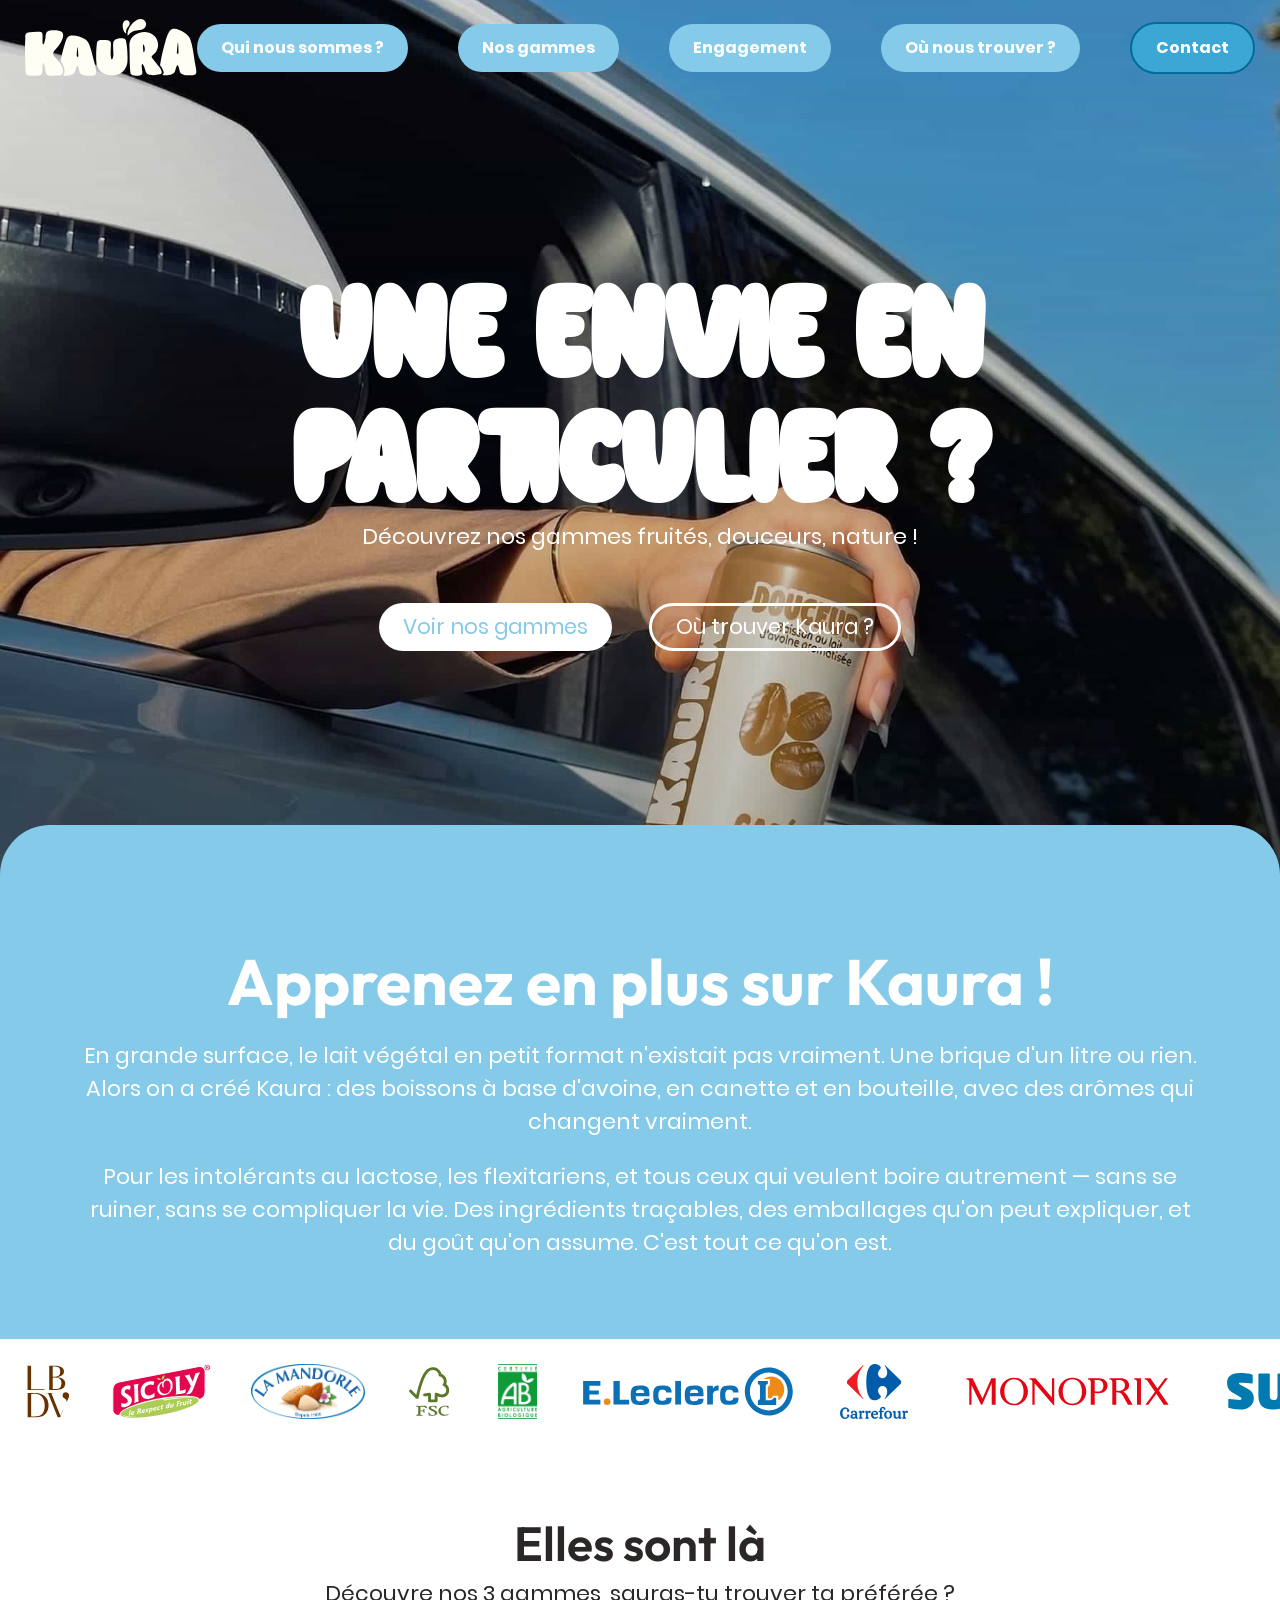
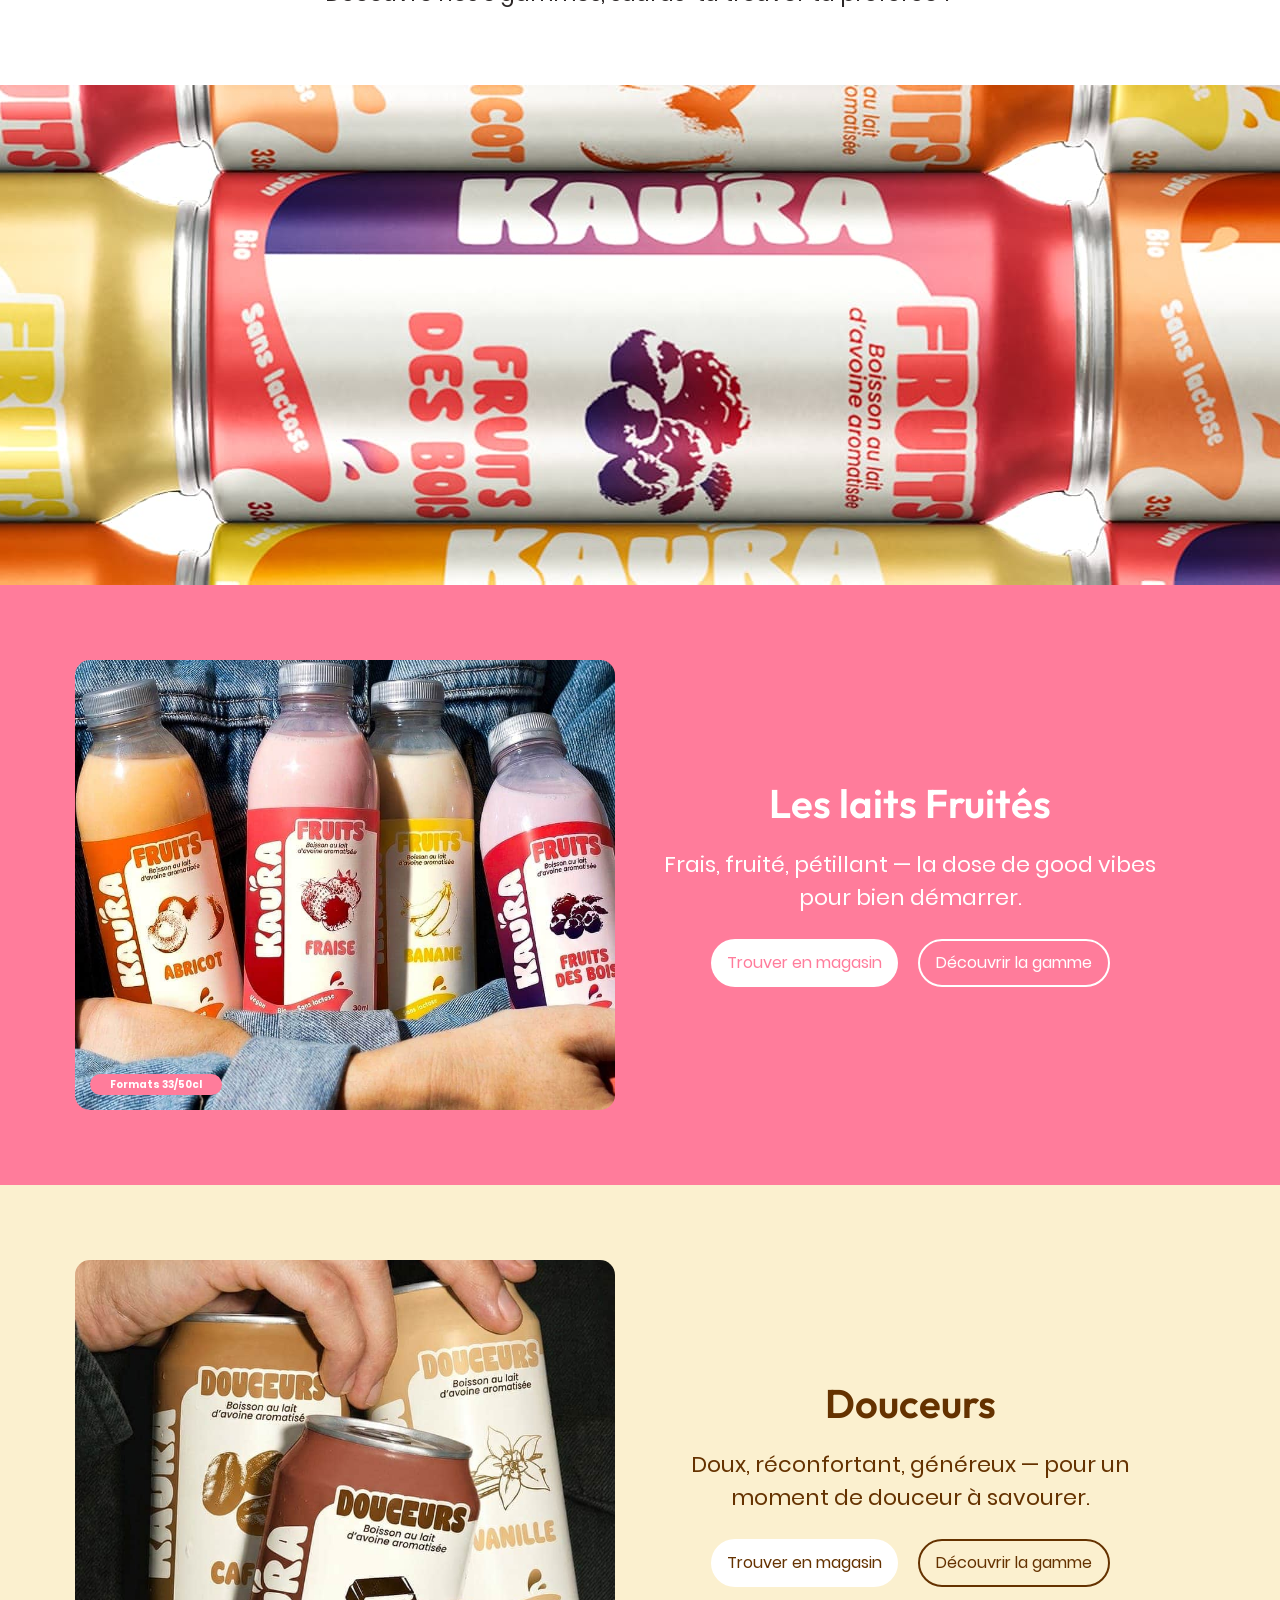
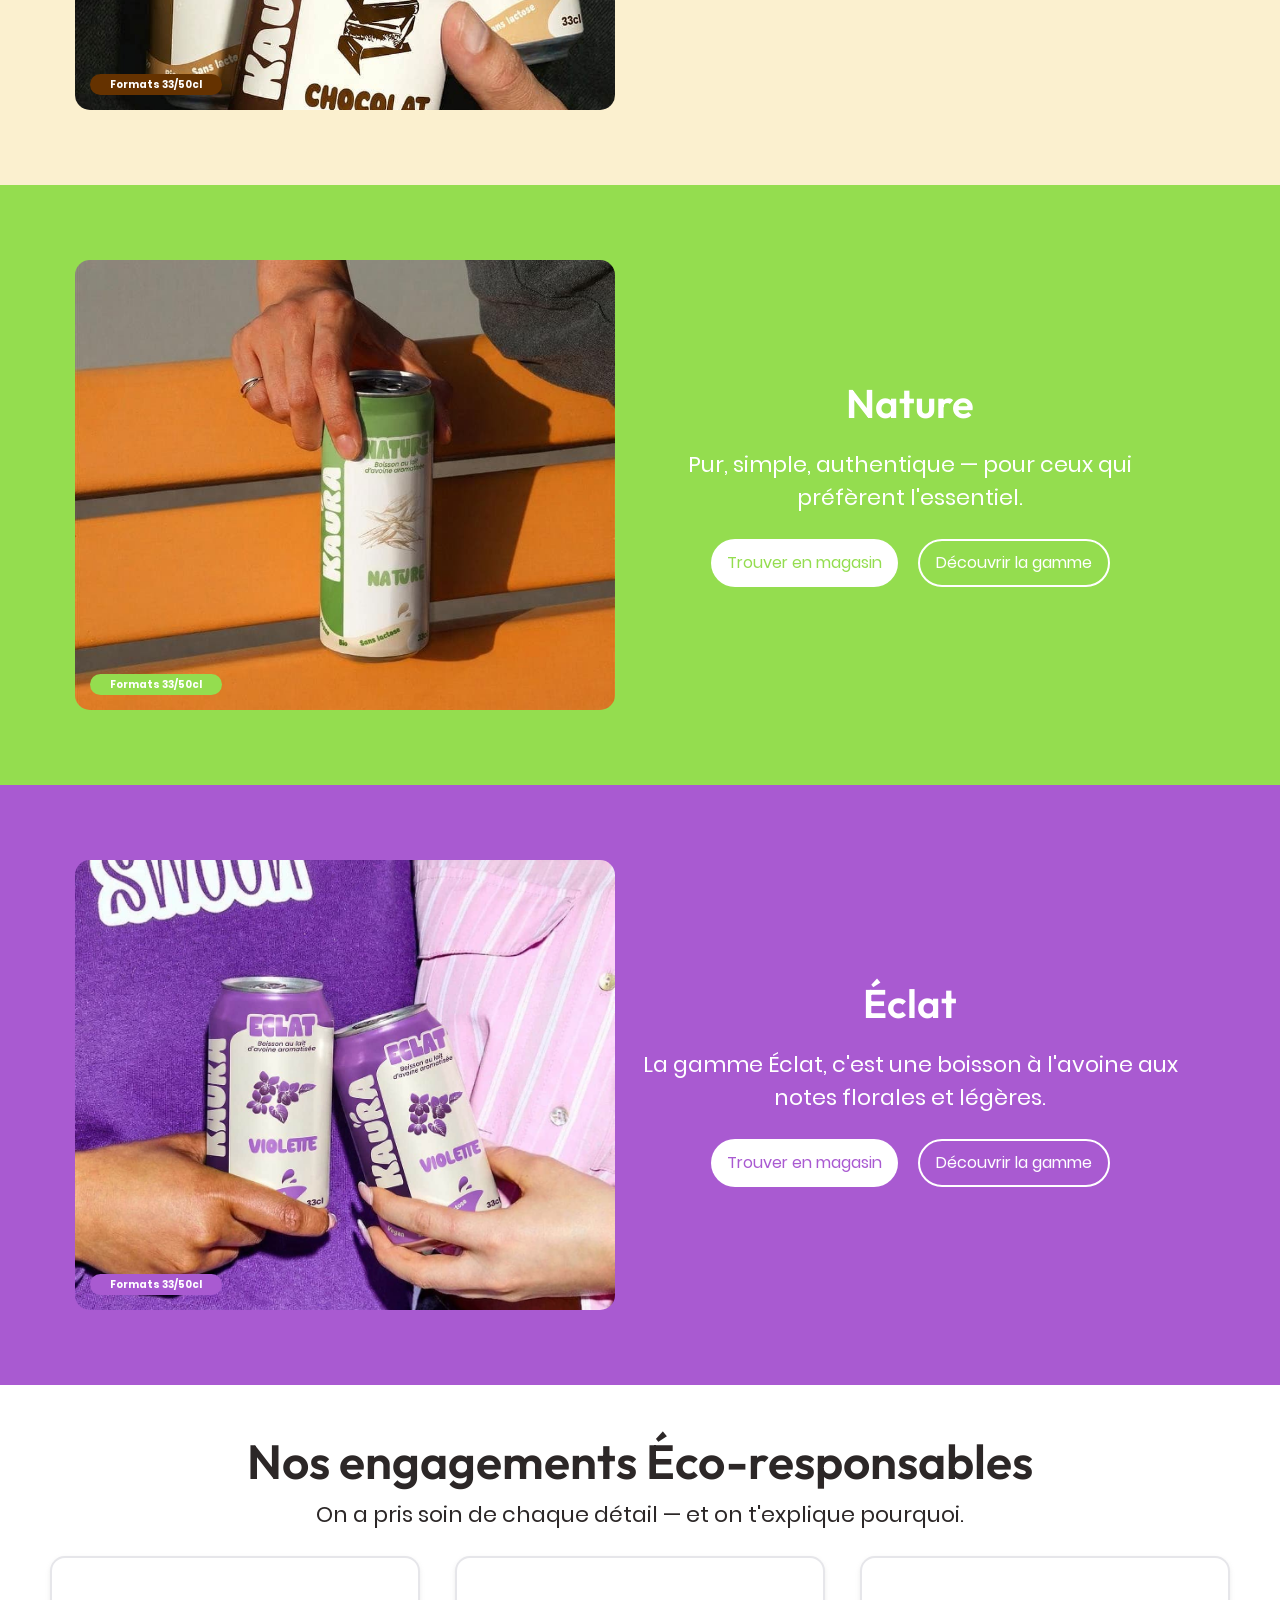
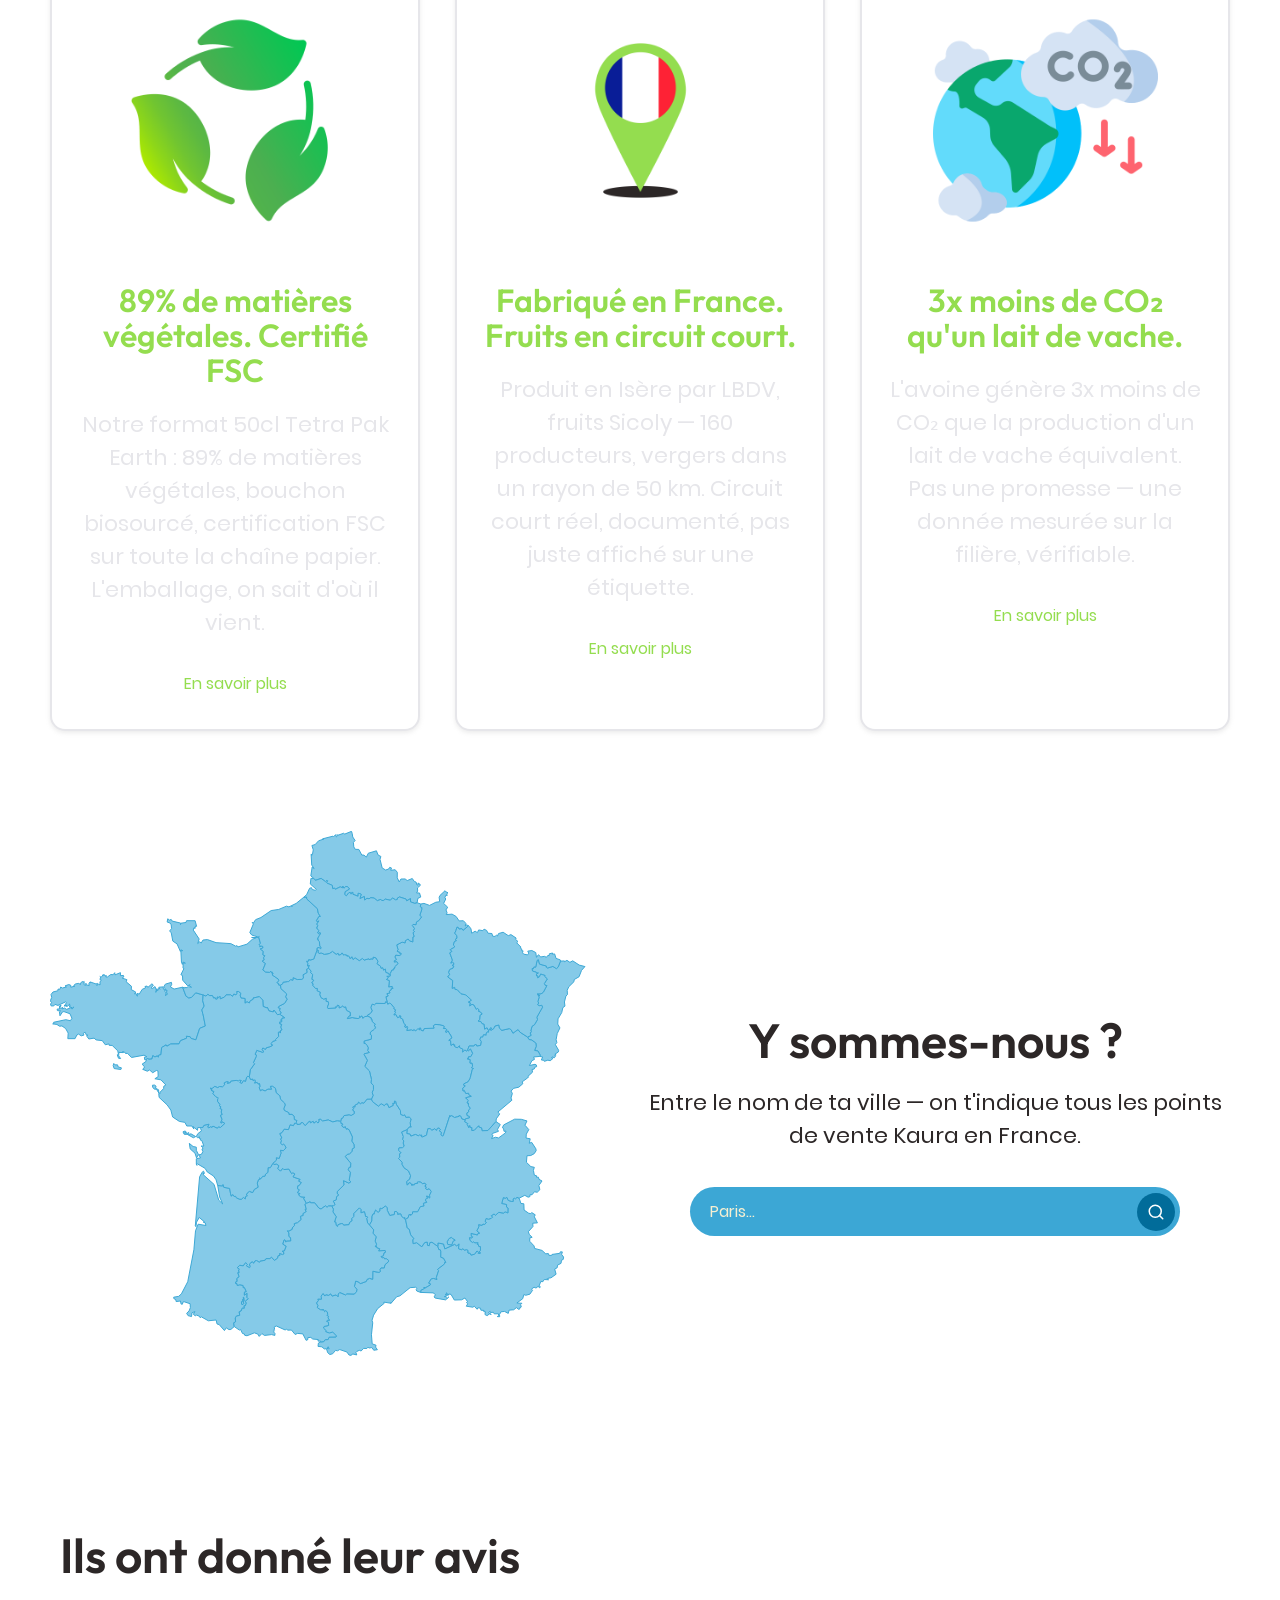
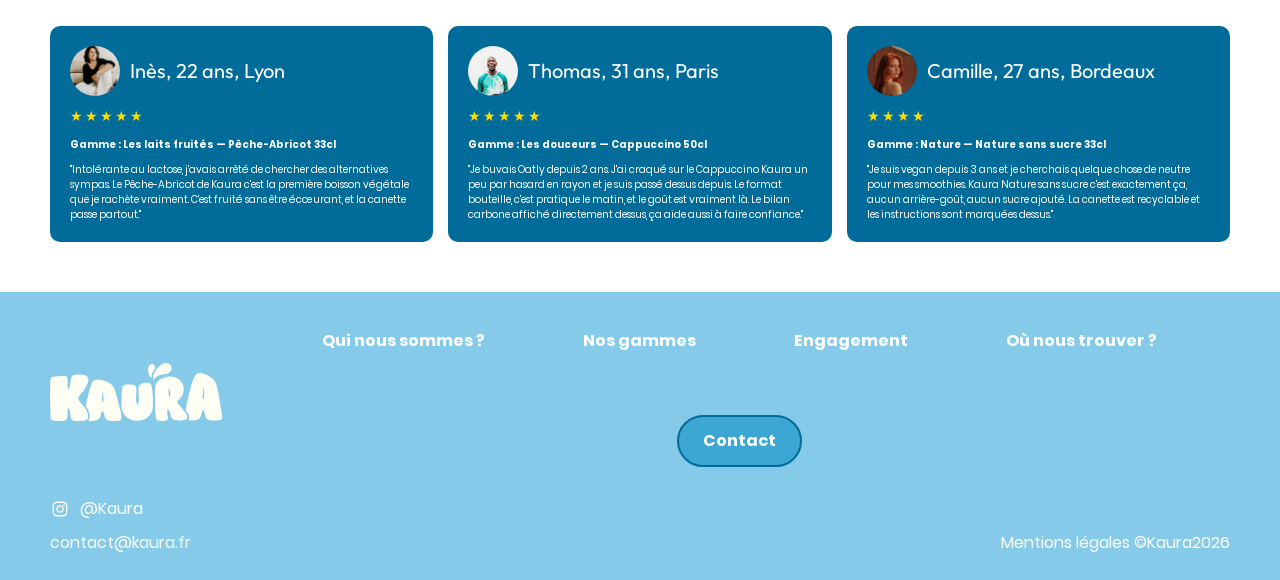
==== commit 907473f6: "Update index.html" ====
--- a/index.html
+++ b/index.html
@@ -12,7 +12,7 @@
   <!-- ======================== HERO WRAPPER (image couvre header + hero) ======================== -->
   <div class="hero-wrapper">
     <!-- [VISUEL] Photo hero plein écran : main tenant une canette Kaura Douceurs Café sortant d'une voiture — Assets/Images/hero-bg.jpg -->
-    <img class="hero-wrapper__bg" src="Assets/Images/Reduce/" alt="Main tenant une canette Kaura Douceurs Café">
+    <img class="hero-wrapper__bg" src="Assets/Images/Reduce/Mockup_Voiture_Café.jpg" alt="Main tenant une canette Kaura Douceurs Café">
     <div class="hero-wrapper__overlay" aria-hidden="true"></div>
 
     <!-- ======================== HEADER ======================== -->
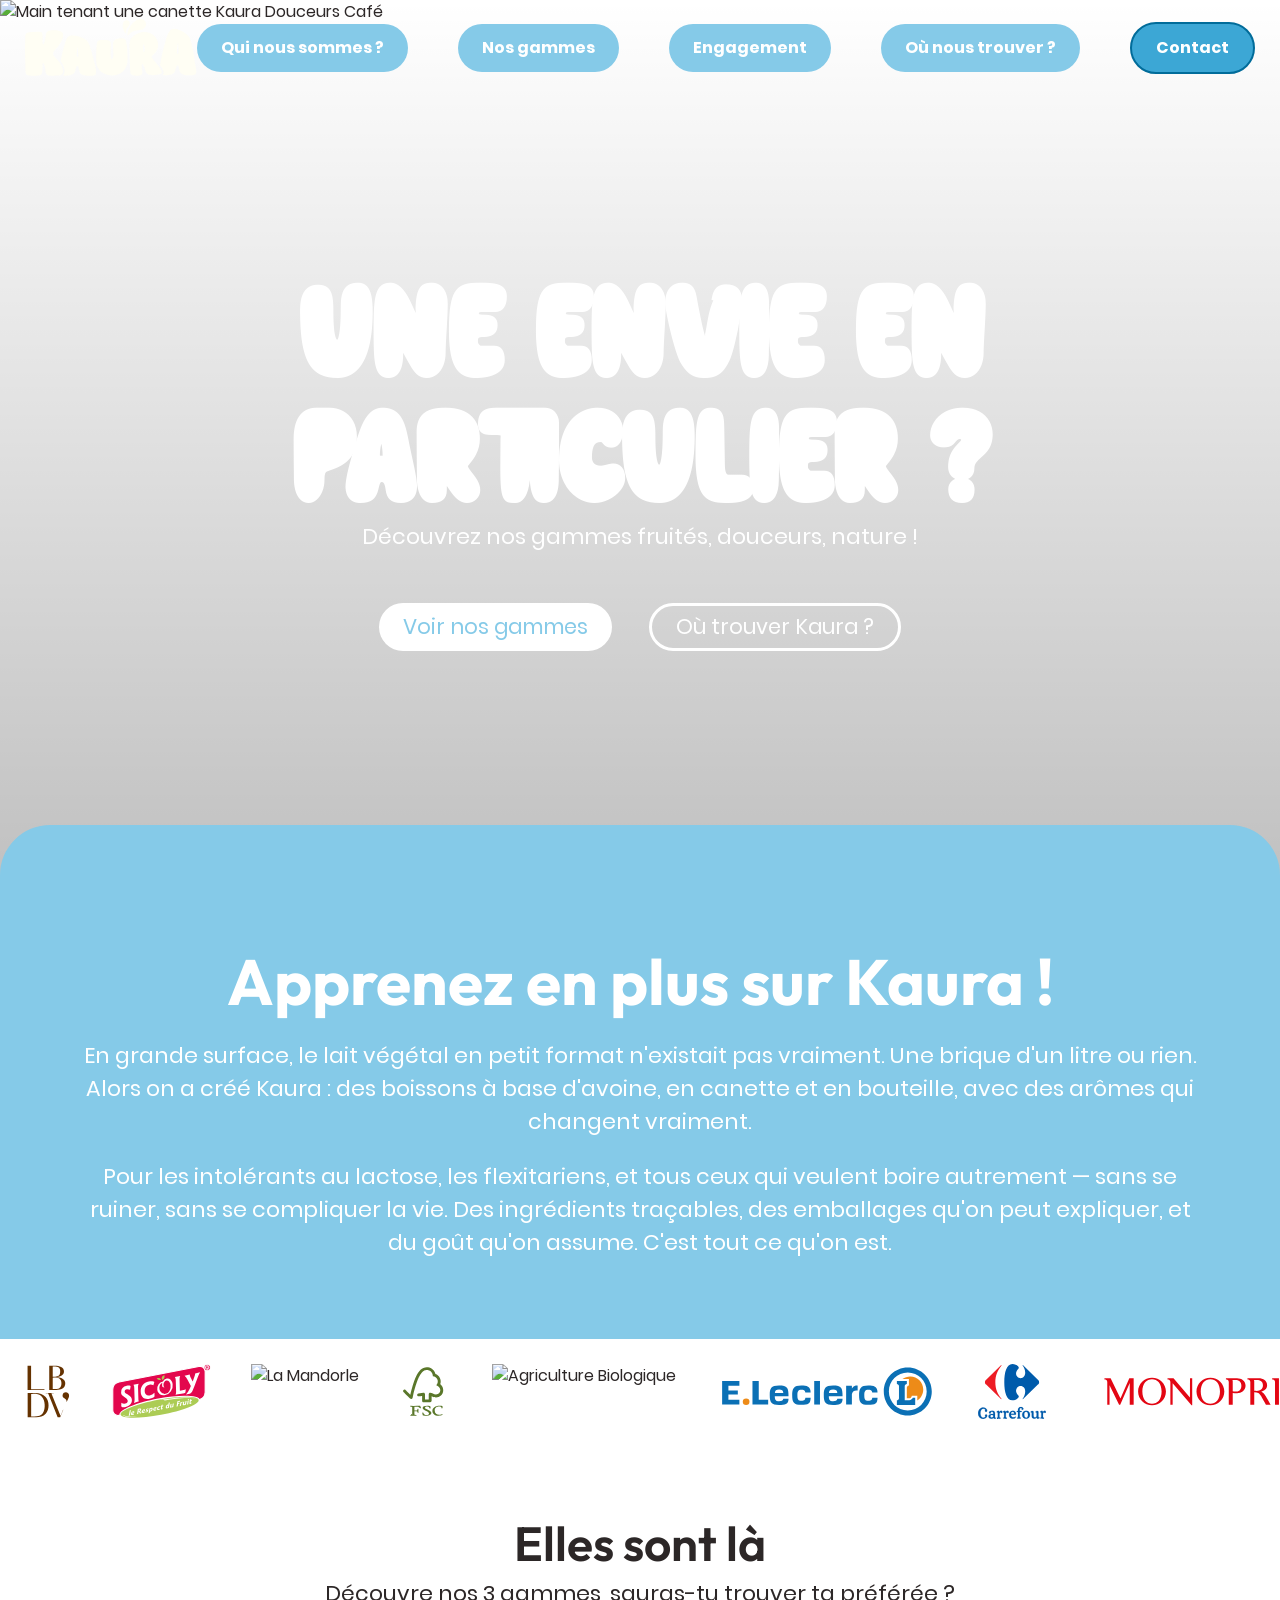
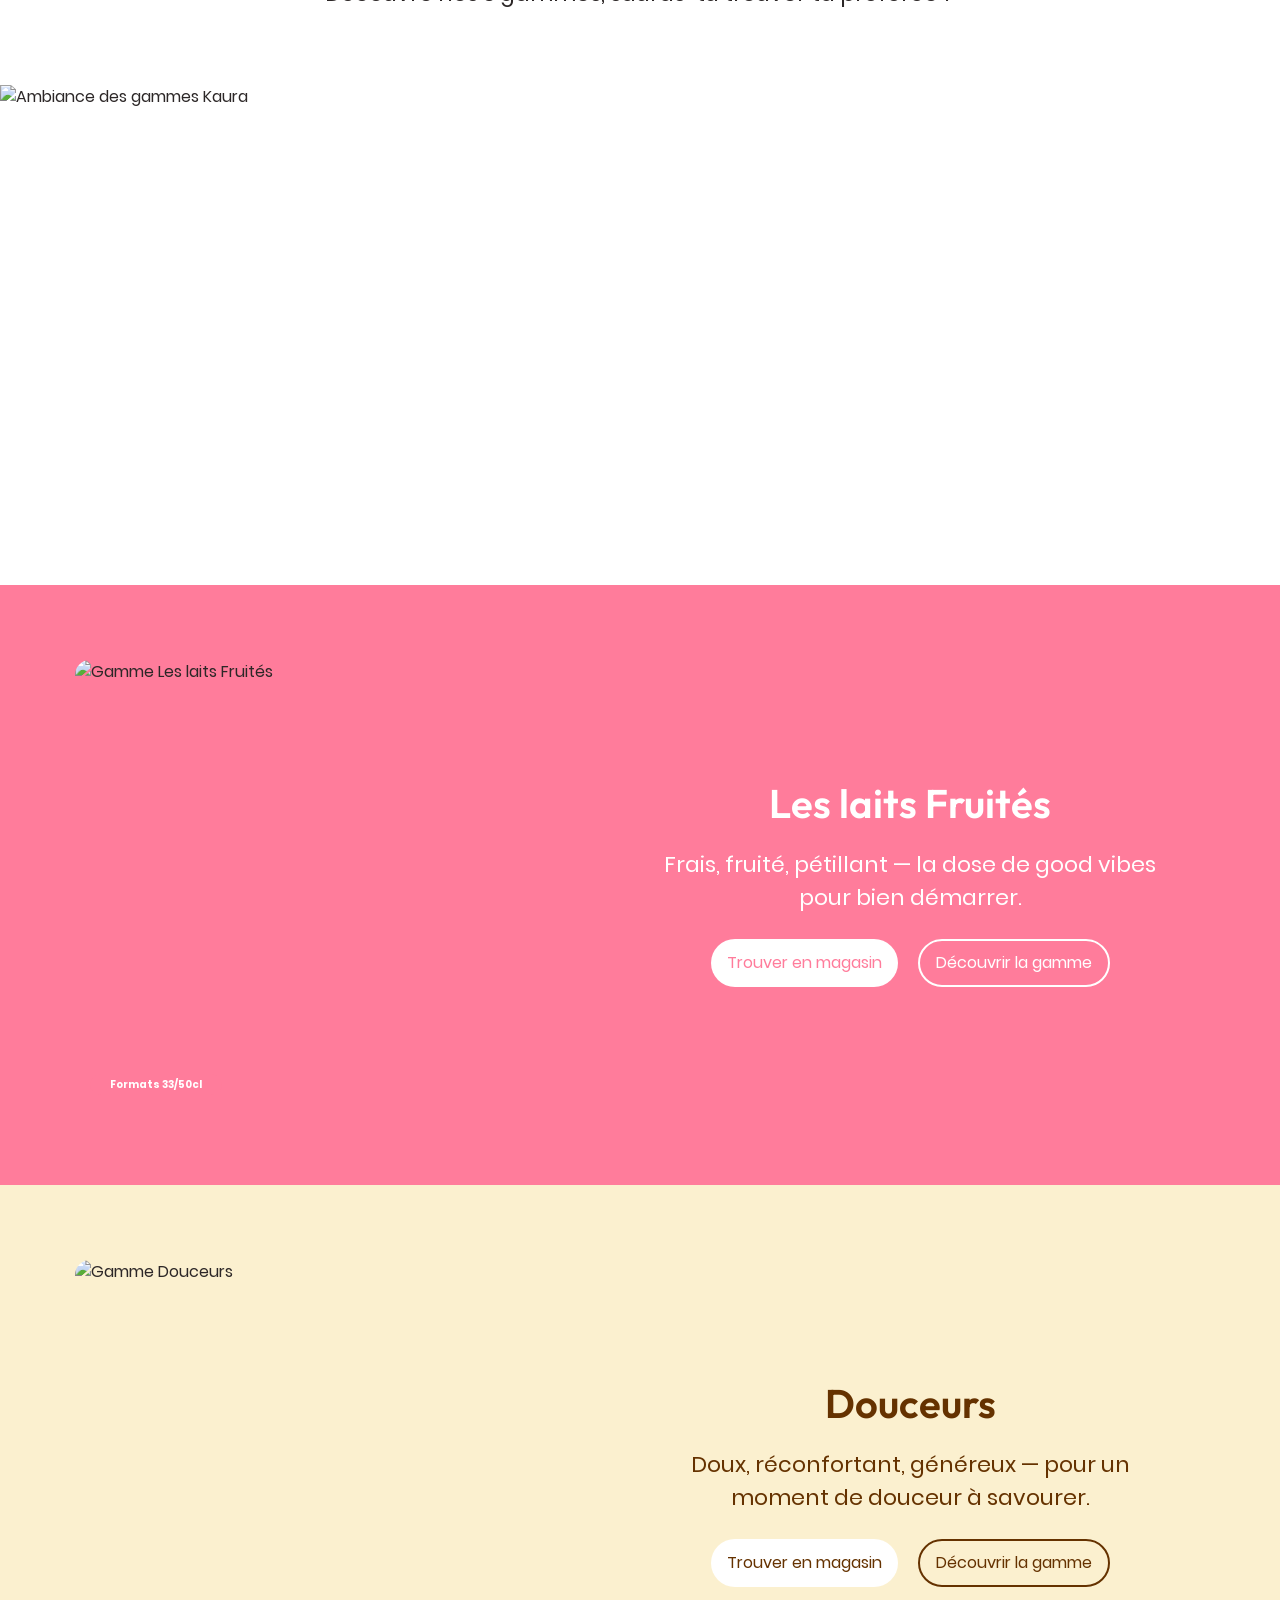
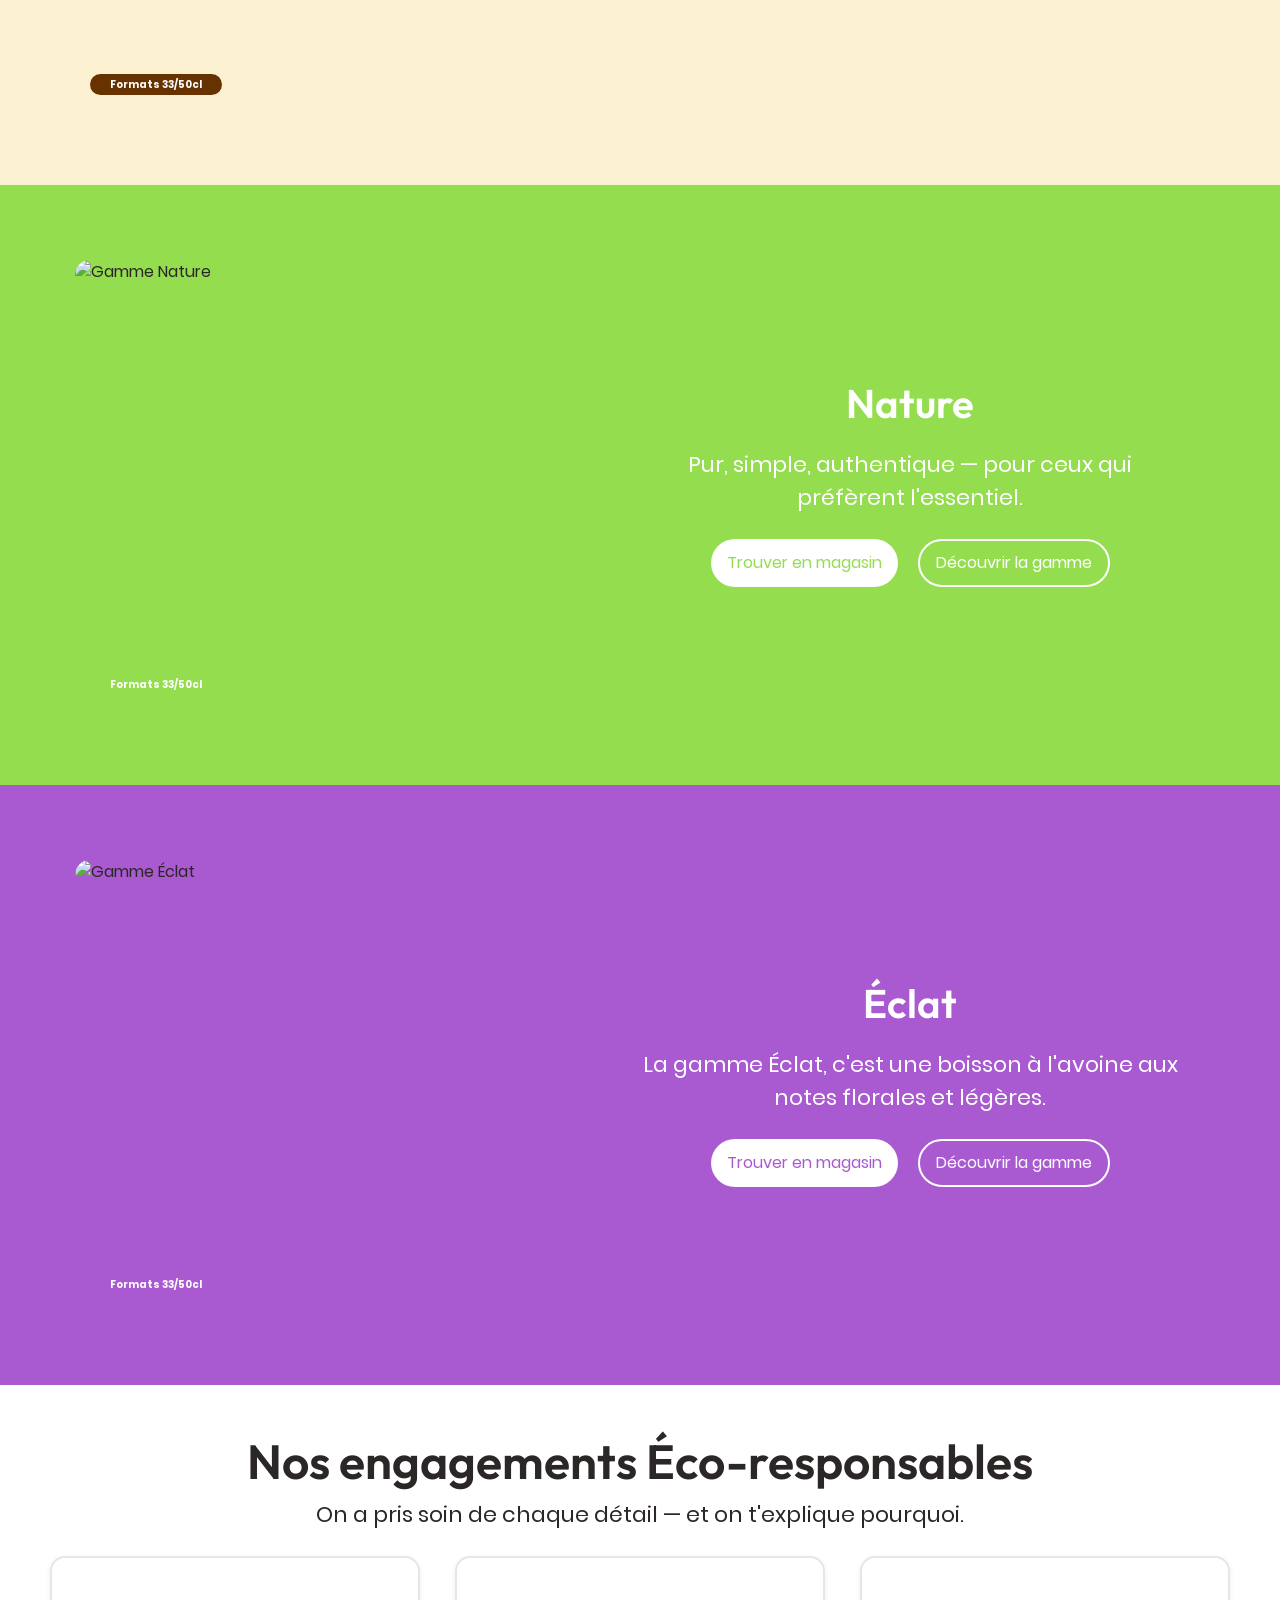
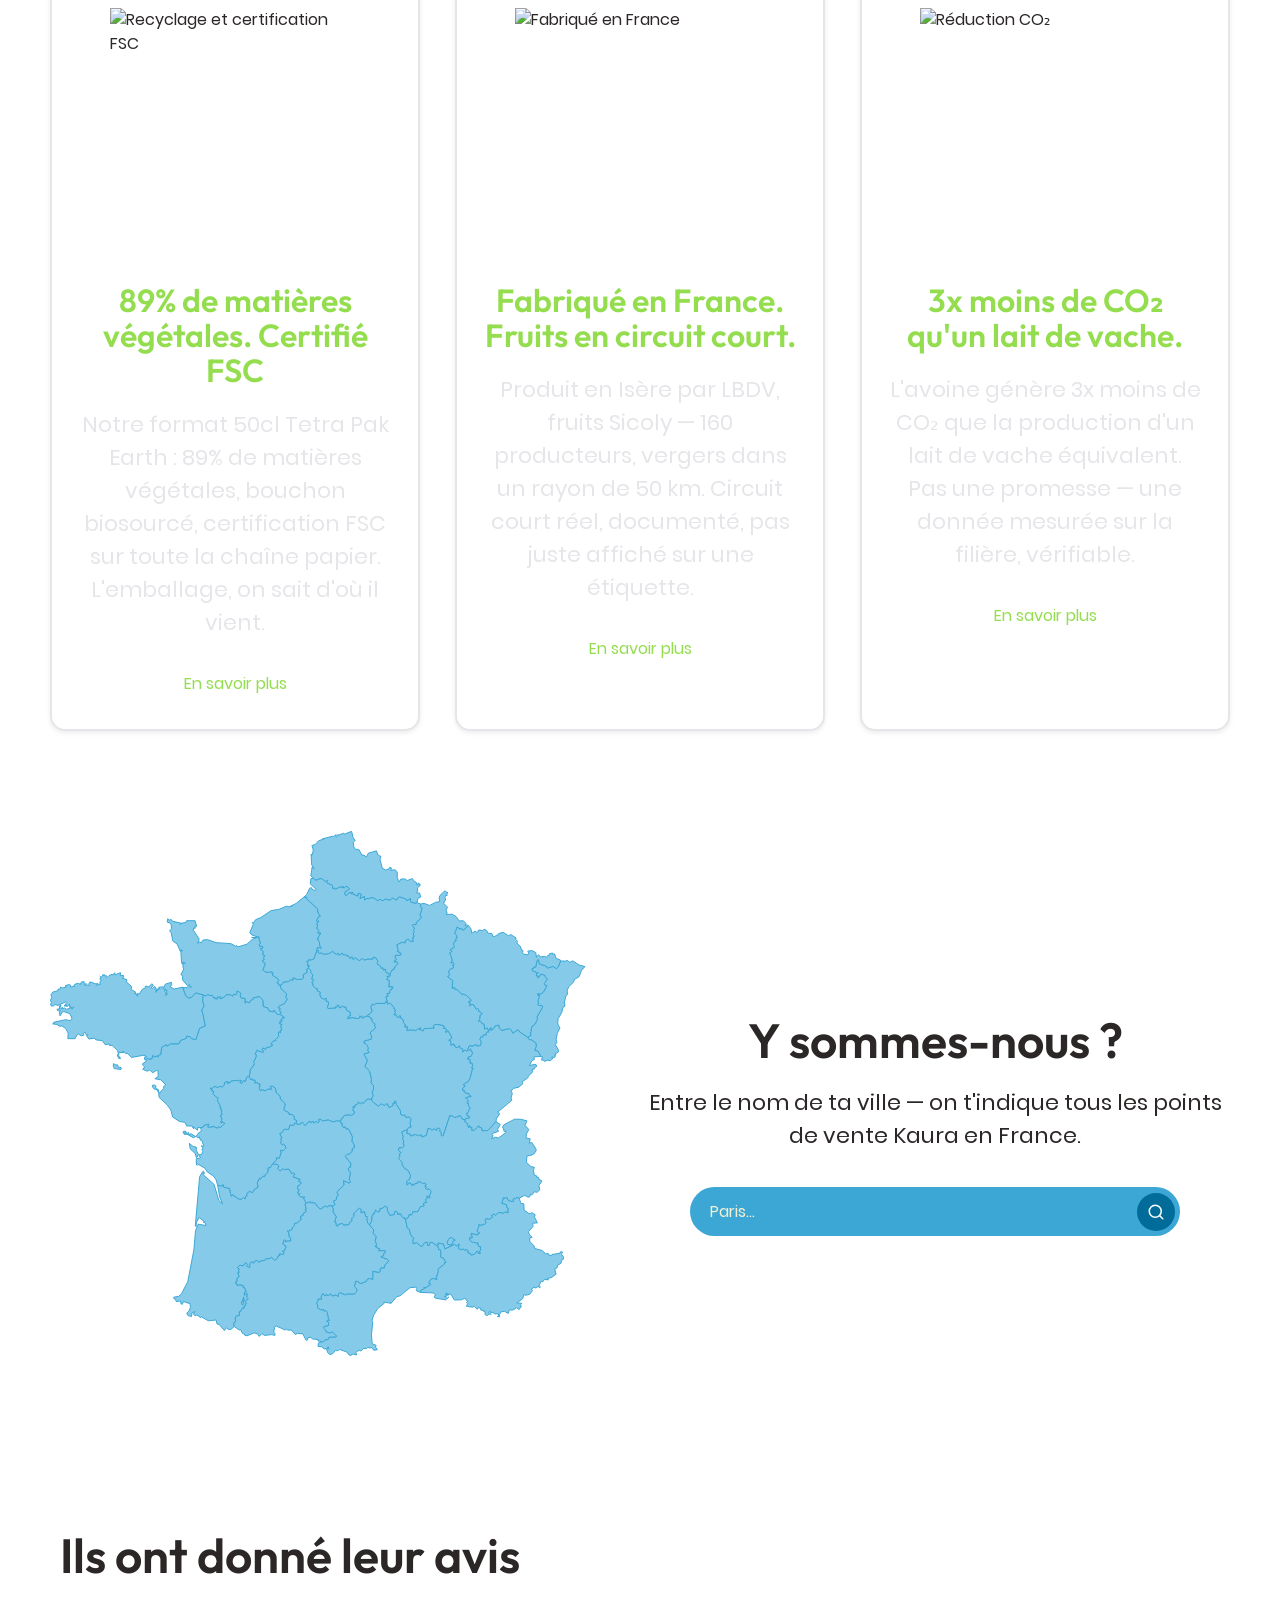
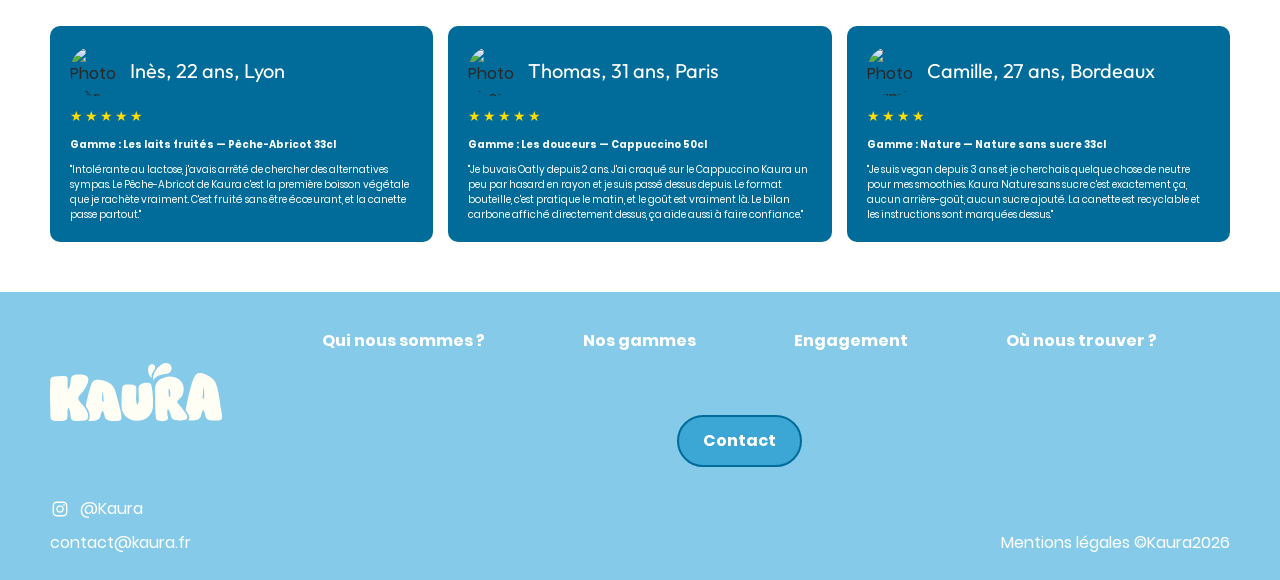
==== commit 0b3b71c5: "Add files via upload" ====
--- a/index.html
+++ b/index.html
@@ -6,13 +6,14 @@
   <title>Kaura — Boisson végétale écoresponsable à base d'avoine</title>
   <meta name="description" content="Kaura, boisson végétale écoresponsable à base d'avoine. Découvrez nos gammes fruités, douceurs et nature.">
   <link rel="stylesheet" href="style.css">
+  <link rel="icon" type="image/png" href="Assets/Logo/Fav_Icon_Kaura.png">
 </head>
 <body>
 
   <!-- ======================== HERO WRAPPER (image couvre header + hero) ======================== -->
   <div class="hero-wrapper">
     <!-- [VISUEL] Photo hero plein écran : main tenant une canette Kaura Douceurs Café sortant d'une voiture — Assets/Images/hero-bg.jpg -->
-    <img class="hero-wrapper__bg" src="Assets/Images/Reduce/Mockup_Voiture_Café.jpg" alt="Main tenant une canette Kaura Douceurs Café">
+    <img class="hero-wrapper__bg" src="Assets/Images/Reduce/Mockup_Voiture_Café.webp" alt="Main tenant une canette Kaura Douceurs Café">
     <div class="hero-wrapper__overlay" aria-hidden="true"></div>
 
     <!-- ======================== HEADER ======================== -->
@@ -80,9 +81,9 @@
       <div class="partenaires__track">
         <img src="Assets/Logo/LBDV-RVB_logo.svg" alt="La Brique du Val" class="partenaires__logo">
         <img src="Assets/Logo/Sicoly.svg" alt="Sicoly" class="partenaires__logo">
-        <img src="Assets/Logo/logo.png" alt="La Mandorle" class="partenaires__logo">
+        <img src="Assets/Logo/logo.webp" alt="La Mandorle" class="partenaires__logo">
         <img src="Assets/Logo/Forest_Stewardship_Council_Logo.svg" alt="FSC" class="partenaires__logo">
-        <img src="Assets/Logo/AB.svg.png" alt="Agriculture Biologique" class="partenaires__logo">
+        <img src="Assets/Logo/AB.webp" alt="Agriculture Biologique" class="partenaires__logo">
         <img src="Assets/Logo/E.Leclerc_logo.svg" alt="E.Leclerc" class="partenaires__logo">
         <img src="Assets/Logo/Logo_Carrefour.svg" alt="Carrefour" class="partenaires__logo">
         <img src="Assets/Logo/Monoprix_logo.svg" alt="Monoprix" class="partenaires__logo">
@@ -99,14 +100,14 @@
 
       <div class="gammes__hero-img">
         <!-- [VISUEL] Photo d'ambiance des canettes Kaura (vue horizontale, plusieurs canettes colorées) — Assets/Images/gammes-hero.jpg -->
-        <img src="Assets/Images/Reduce/Mockup_Cans.jpg" alt="Ambiance des gammes Kaura">
+        <img src="Assets/Images/Reduce/Mockup_Cans.webp" alt="Ambiance des gammes Kaura">
       </div>
 
       <!-- Carte Fruités -->
       <article class="gamme-card gamme-card--fruites">
         <div class="gamme-card__image">
           <!-- [VISUEL] Photo produits gamme Fruités (canettes et bouteilles, fraises, abricots) — Assets/Images/gamme-fruites.jpg -->
-          <img src="Assets/Images/Reduce/Range_Fruités_Visual.jpg" alt="Gamme Les laits Fruités">
+          <img src="Assets/Images/Reduce/Range_Fruités_Visual.webp" alt="Gamme Les laits Fruités">
           <span class="gamme-card__badge gamme-card__badge--fruites">Formats 33/50cl</span>
         </div>
         <div class="gamme-card__content">
@@ -123,7 +124,7 @@
       <article class="gamme-card gamme-card--douceurs">
         <div class="gamme-card__image">
           <!-- [VISUEL] Photo produits gamme Douceurs (bouteilles vanille, chocolat, cappuccino) — Assets/Images/gamme-douceurs.jpg -->
-          <img src="Assets/Images/Reduce/Range_Douceurs_Visual.jpg" alt="Gamme Douceurs">
+          <img src="Assets/Images/Reduce/Range_Douceurs_Visual.webp" alt="Gamme Douceurs">
           <span class="gamme-card__badge gamme-card__badge--douceurs">Formats 33/50cl</span>
         </div>
         <div class="gamme-card__content">
@@ -140,7 +141,7 @@
       <article class="gamme-card gamme-card--nature">
         <div class="gamme-card__image">
           <!-- [VISUEL] Photo produits gamme Nature (canettes et carton nature) — Assets/Images/gamme-nature.jpg -->
-          <img src="Assets/Images/Reduce/Mockup_Bench_Nature.jpg" alt="Gamme Nature">
+          <img src="Assets/Images/Reduce/Mockup_Bench_Nature.webp" alt="Gamme Nature">
           <span class="gamme-card__badge gamme-card__badge--nature">Formats 33/50cl</span>
         </div>
         <div class="gamme-card__content">
@@ -157,7 +158,7 @@
       <article class="gamme-card gamme-card--eclat">
         <div class="gamme-card__image">
           <!-- [VISUEL] Photo produits gamme Éclat (canettes violettes, thème violette/floral) — Assets/Images/gamme-eclat.jpg -->
-          <img src="Assets/Images/Reduce/Range_Eclat_Visual.jpg" alt="Gamme Éclat">
+          <img src="Assets/Images/Reduce/Range_Eclat_Visual.webp" alt="Gamme Éclat">
           <span class="gamme-card__badge gamme-card__badge--eclat">Formats 33/50cl</span>
         </div>
         <div class="gamme-card__content">
@@ -183,7 +184,7 @@
         <article class="engagement-card">
           <div class="engagement-card__picto">
             <!-- [VISUEL] Illustration recyclage vert (feuilles, flèches vertes) — Assets/Images/picto-fsc.png -->
-            <img src="Assets/Logo/eco.png" alt="Recyclage et certification FSC">
+            <img src="Assets/Logo/eco.webp" alt="Recyclage et certification FSC">
           </div>
           <div class="engagement-card__text">
             <h3 class="engagement-card__title">89% de matières végétales. Certifié FSC</h3>
@@ -196,7 +197,7 @@
         <article class="engagement-card">
           <div class="engagement-card__picto">
             <!-- [VISUEL] Illustration pin géolocalisation aux couleurs de la France (bleu-blanc-rouge) — Assets/Images/picto-france.png -->
-            <img src="Assets/Logo/france-country-flag-pin 1.png" alt="Fabriqué en France">
+            <img src="Assets/Logo/france-country-flag-pin 1.webp" alt="Fabriqué en France">
           </div>
           <div class="engagement-card__text">
             <h3 class="engagement-card__title">Fabriqué en France. Fruits en circuit court.</h3>
@@ -209,7 +210,7 @@
         <article class="engagement-card">
           <div class="engagement-card__picto">
             <!-- [VISUEL] Illustration planète Terre avec nuage CO₂ et flèches rouges descendantes — Assets/Images/picto-co2.png -->
-            <img src="Assets/Logo/carbon.png" alt="Réduction CO₂">
+            <img src="Assets/Logo/carbon.webp" alt="Réduction CO₂">
           </div>
           <div class="engagement-card__text">
             <h3 class="engagement-card__title">3x moins de CO₂ qu'un lait de vache.</h3>
@@ -254,7 +255,7 @@
         <!-- Avis 1 -->
         <article class="avis-card">
           <div class="avis-card__header">
-            <img src="Assets/Images/Reduce/jonathan-borba-n1B6ftPB5Eg-unsplash.jpg" alt="Photo Inès" class="avis-card__avatar">
+            <img src="Assets/Images/Reduce/jonathan-borba-n1B6ftPB5Eg-unsplash.webp" alt="Photo Inès" class="avis-card__avatar">
             <span class="avis-card__name">Inès, 22 ans, Lyon</span>
           </div>
           <div class="avis-card__stars" aria-label="5 étoiles sur 5">★★★★★</div>
@@ -265,7 +266,7 @@
         <!-- Avis 2 -->
         <article class="avis-card">
           <div class="avis-card__header">
-            <img src="Assets/Images/Reduce/charles-etoroma-95UF6LXe-Lo-unsplash (2).jpg" alt="Photo Thomas" class="avis-card__avatar">
+            <img src="Assets/Images/Reduce/charles-etoroma-95UF6LXe-Lo-unsplash (2).webp" alt="Photo Thomas" class="avis-card__avatar">
             <span class="avis-card__name">Thomas, 31 ans, Paris</span>
           </div>
           <div class="avis-card__stars" aria-label="5 étoiles sur 5">★★★★★</div>
@@ -276,7 +277,7 @@
         <!-- Avis 3 -->
         <article class="avis-card">
           <div class="avis-card__header">
-            <img src="Assets/Images/Reduce/gabriel-silverio-K_b41GaWC5Y-unsplash.jpg" alt="Photo Camille" class="avis-card__avatar">
+            <img src="Assets/Images/Reduce/gabriel-silverio-K_b41GaWC5Y-unsplash.webp" alt="Photo Camille" class="avis-card__avatar">
             <span class="avis-card__name">Camille, 27 ans, Bordeaux</span>
           </div>
           <div class="avis-card__stars" aria-label="4 étoiles sur 5">★★★★</div>
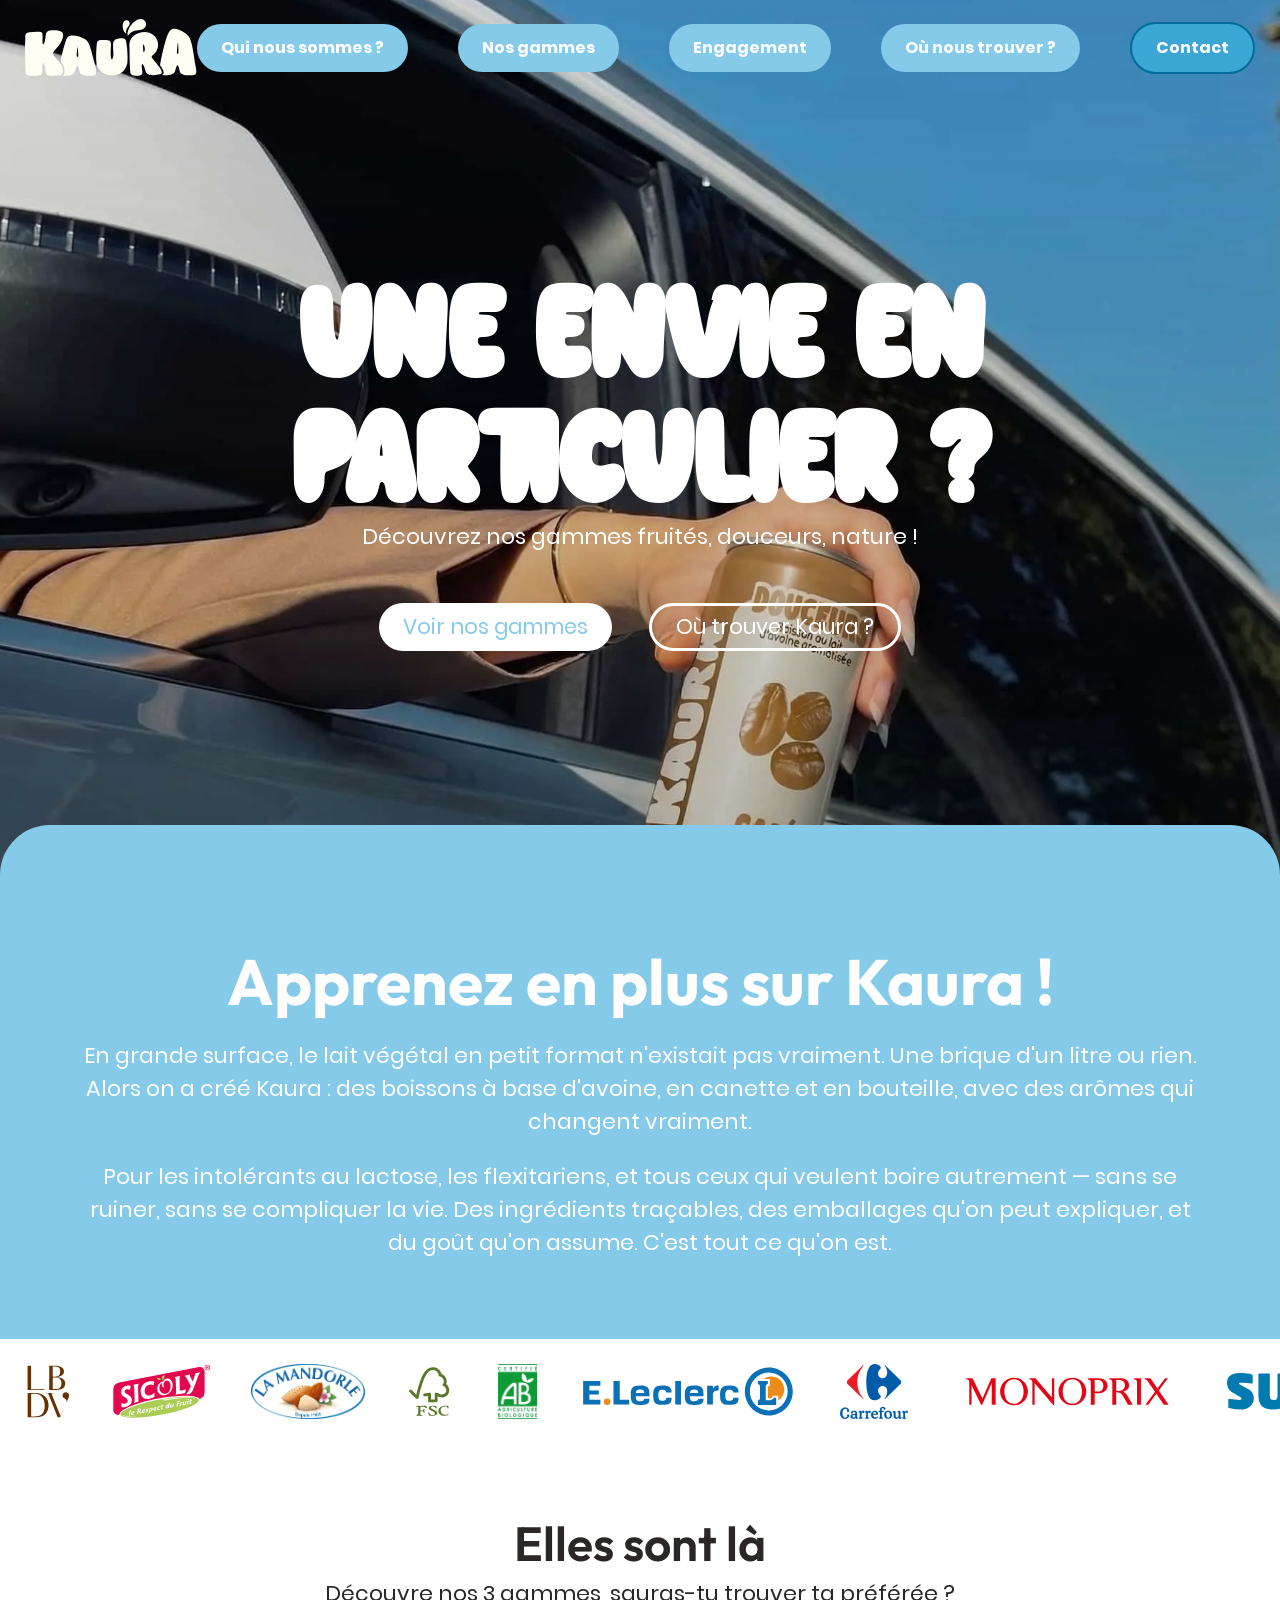
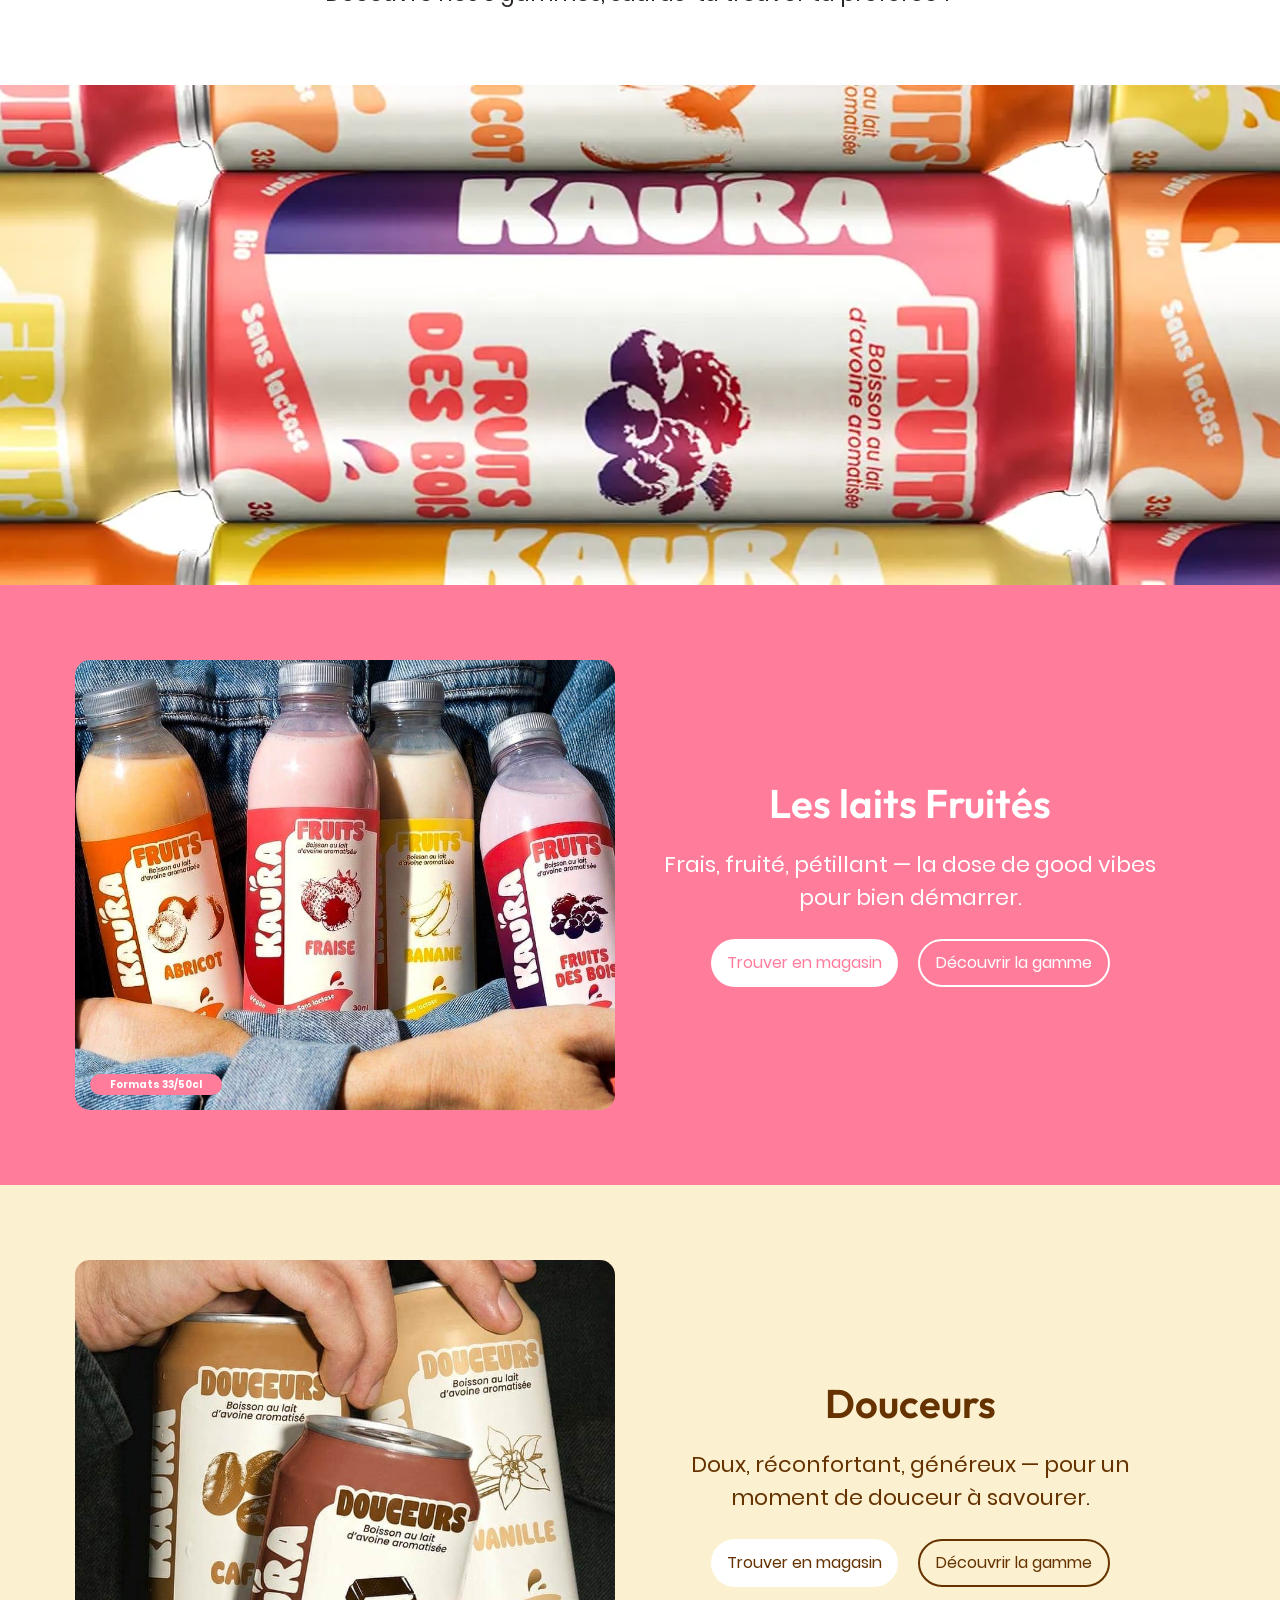
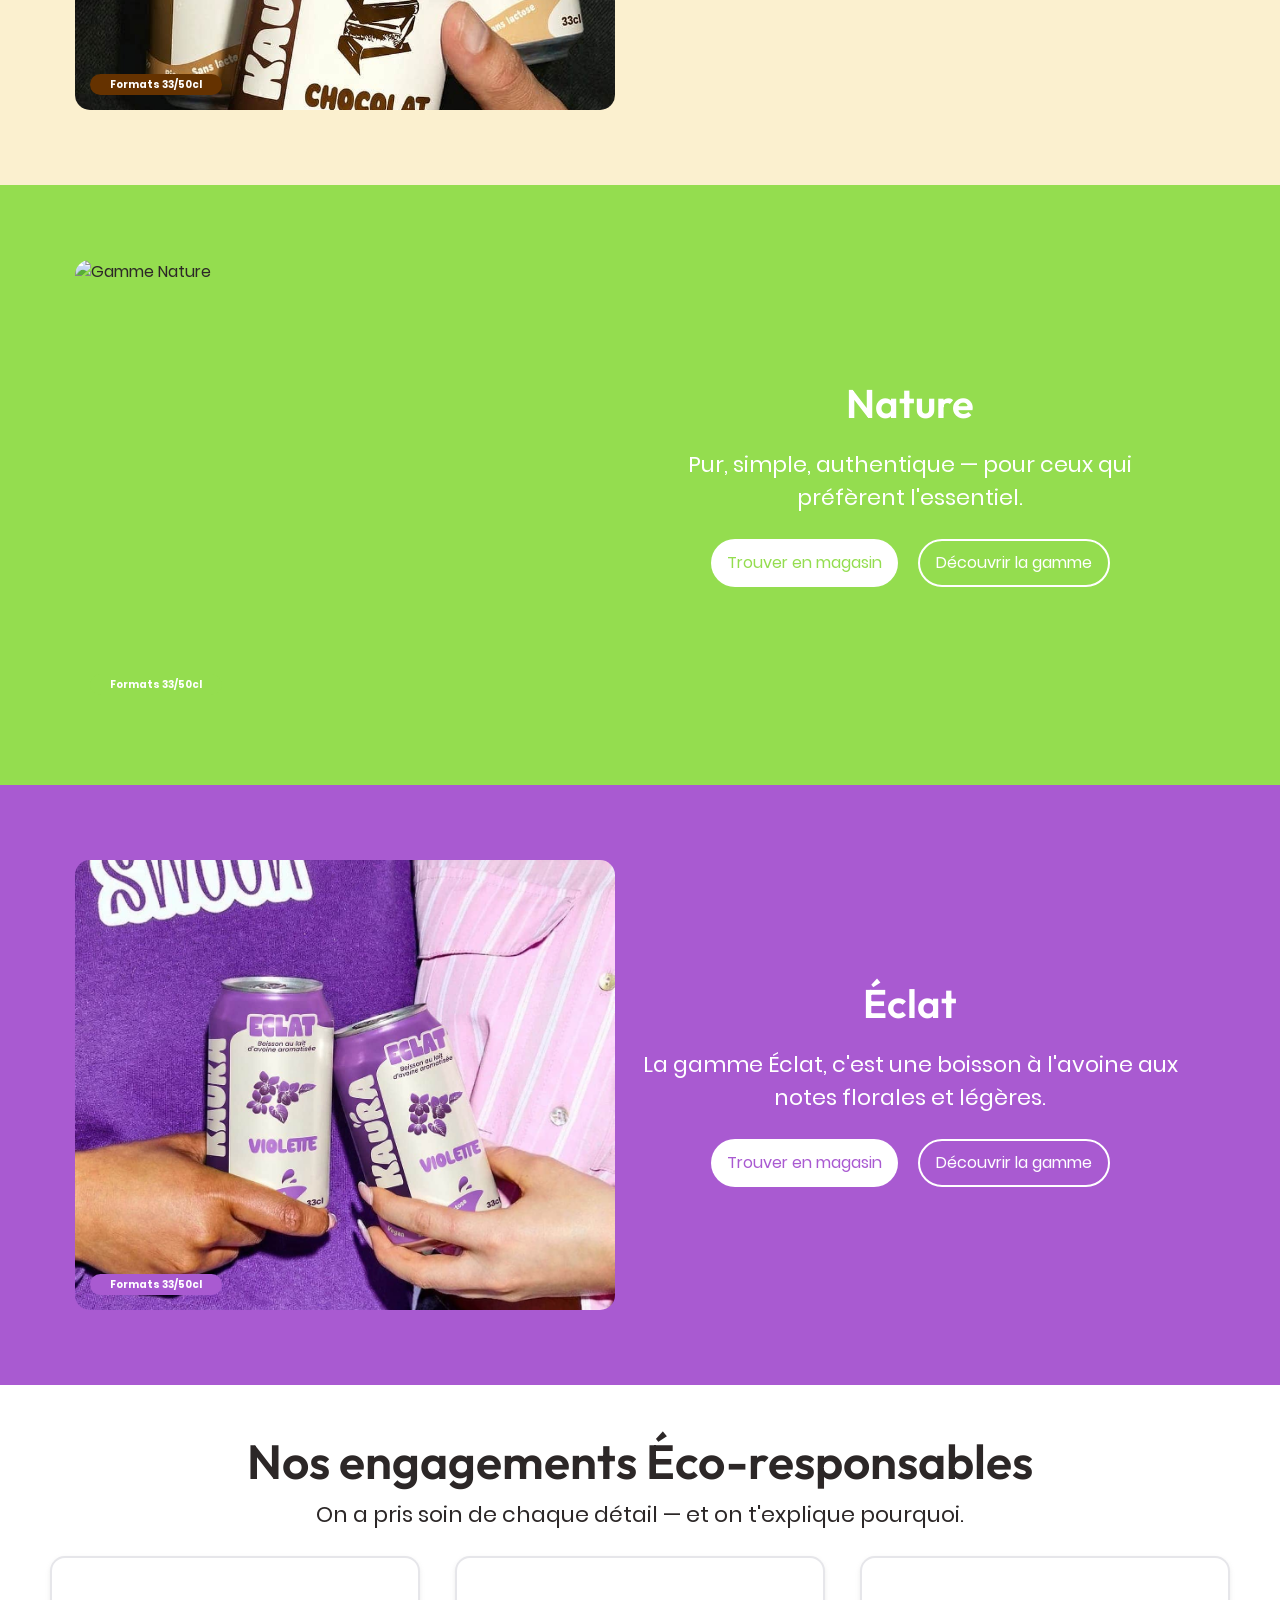
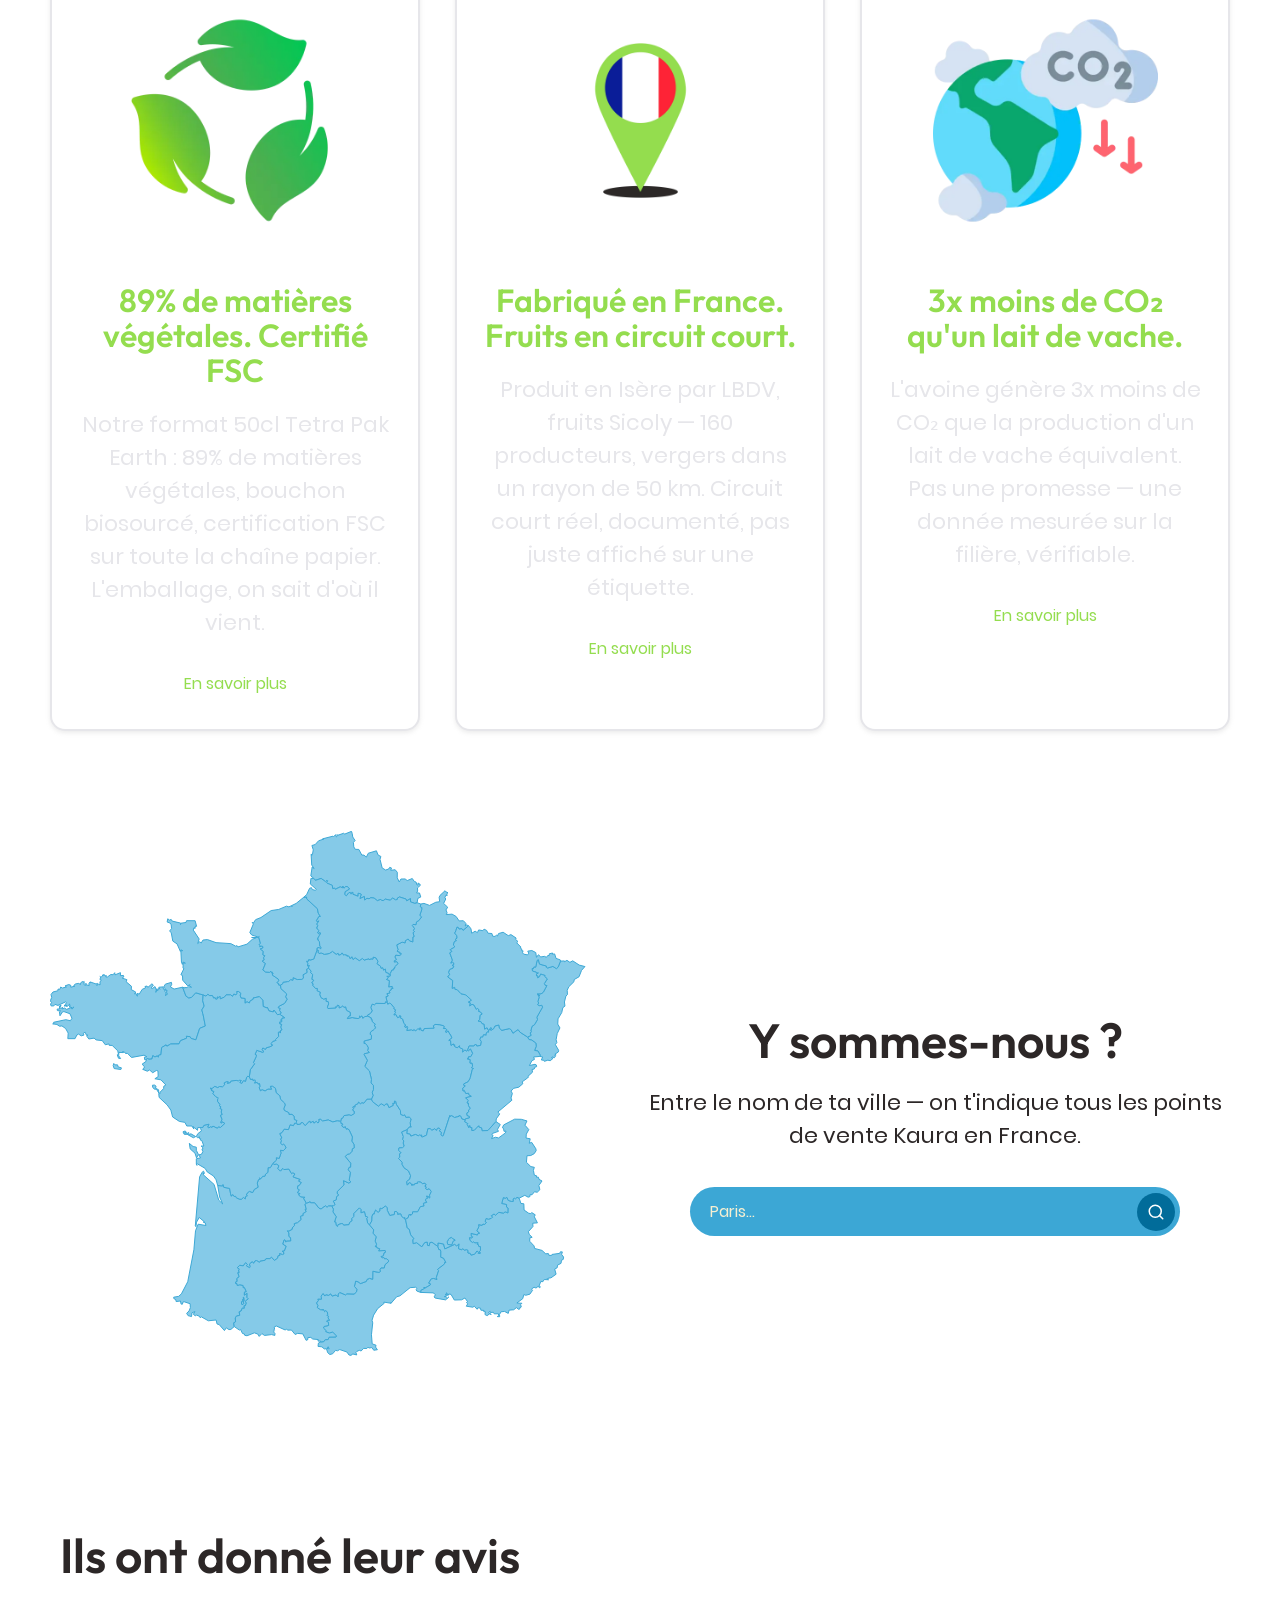
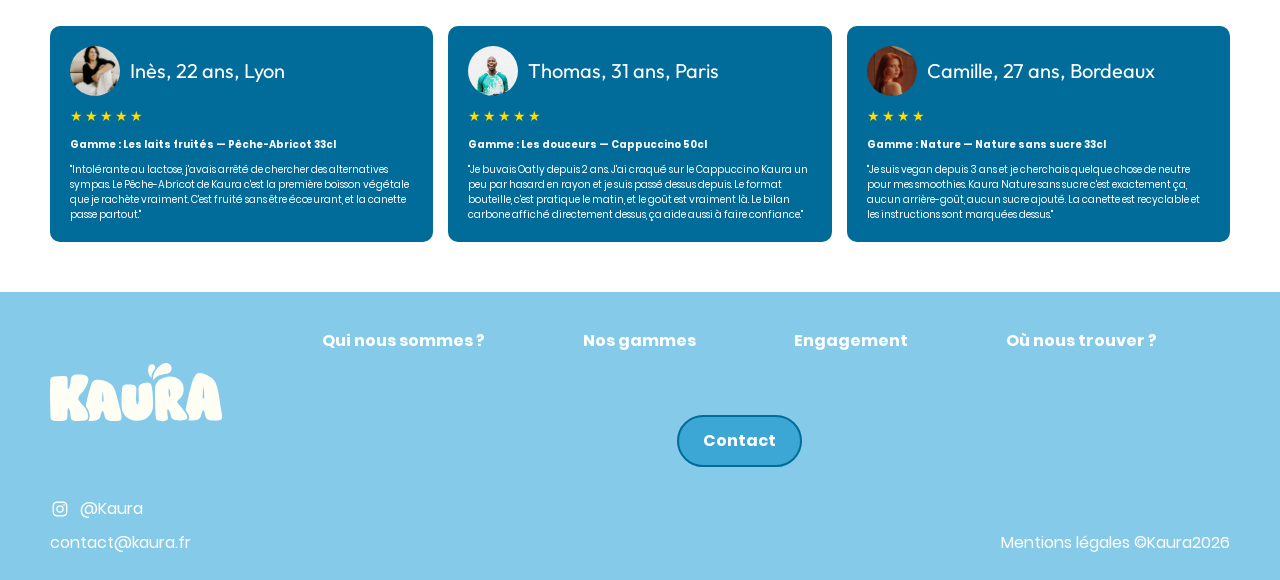
==== commit 7f3fe7d9: "Add files via upload" ====
--- a/index.html
+++ b/index.html
@@ -107,7 +107,7 @@
       <article class="gamme-card gamme-card--fruites">
         <div class="gamme-card__image">
           <!-- [VISUEL] Photo produits gamme Fruités (canettes et bouteilles, fraises, abricots) — Assets/Images/gamme-fruites.jpg -->
-          <img src="Assets/Images/Reduce/Range_Fruités_Visual.webp" alt="Gamme Les laits Fruités">
+          <img src="Assets/Images/Reduce/Images-Jpeg-Jpng/Range_Fruités_Visual.jpg" alt="Gamme Les laits Fruités">
           <span class="gamme-card__badge gamme-card__badge--fruites">Formats 33/50cl</span>
         </div>
         <div class="gamme-card__content">
@@ -124,7 +124,7 @@
       <article class="gamme-card gamme-card--douceurs">
         <div class="gamme-card__image">
           <!-- [VISUEL] Photo produits gamme Douceurs (bouteilles vanille, chocolat, cappuccino) — Assets/Images/gamme-douceurs.jpg -->
-          <img src="Assets/Images/Reduce/Range_Douceurs_Visual.webp" alt="Gamme Douceurs">
+          <img src="Assets/Images/Reduce/Images-Jpeg-Jpng/Range_Douceurs_Visual.jpg" alt="Gamme Douceurs">
           <span class="gamme-card__badge gamme-card__badge--douceurs">Formats 33/50cl</span>
         </div>
         <div class="gamme-card__content">
@@ -141,7 +141,7 @@
       <article class="gamme-card gamme-card--nature">
         <div class="gamme-card__image">
           <!-- [VISUEL] Photo produits gamme Nature (canettes et carton nature) — Assets/Images/gamme-nature.jpg -->
-          <img src="Assets/Images/Reduce/Mockup_Bench_Nature.webp" alt="Gamme Nature">
+          <img src="Assets/Images/Reduce/Images-Jpeg-Jpng/Range_Nature.jpg" alt="Gamme Nature">
           <span class="gamme-card__badge gamme-card__badge--nature">Formats 33/50cl</span>
         </div>
         <div class="gamme-card__content">
@@ -158,7 +158,7 @@
       <article class="gamme-card gamme-card--eclat">
         <div class="gamme-card__image">
           <!-- [VISUEL] Photo produits gamme Éclat (canettes violettes, thème violette/floral) — Assets/Images/gamme-eclat.jpg -->
-          <img src="Assets/Images/Reduce/Range_Eclat_Visual.webp" alt="Gamme Éclat">
+          <img src="Assets/Images/Reduce/Images-Jpeg-Jpng/Range_Eclat_Visual.jpg" alt="Gamme Éclat">
           <span class="gamme-card__badge gamme-card__badge--eclat">Formats 33/50cl</span>
         </div>
         <div class="gamme-card__content">
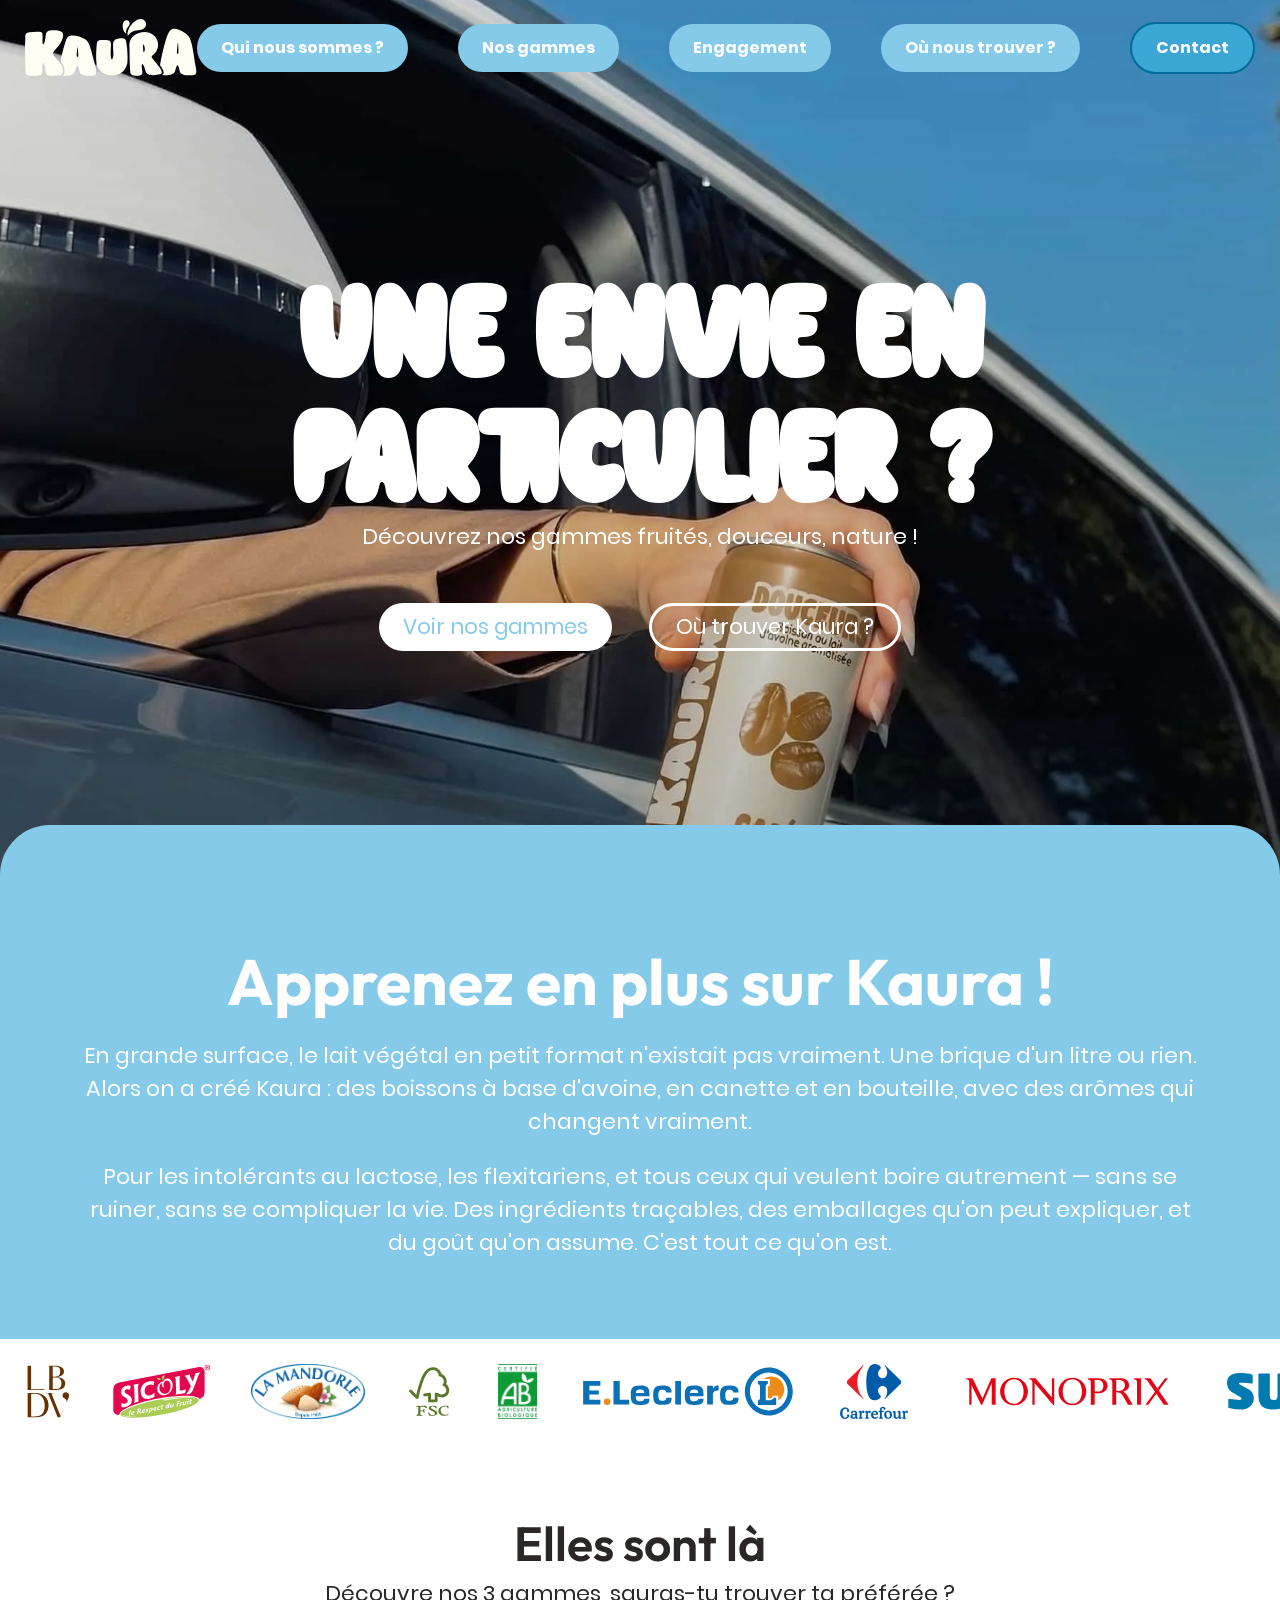
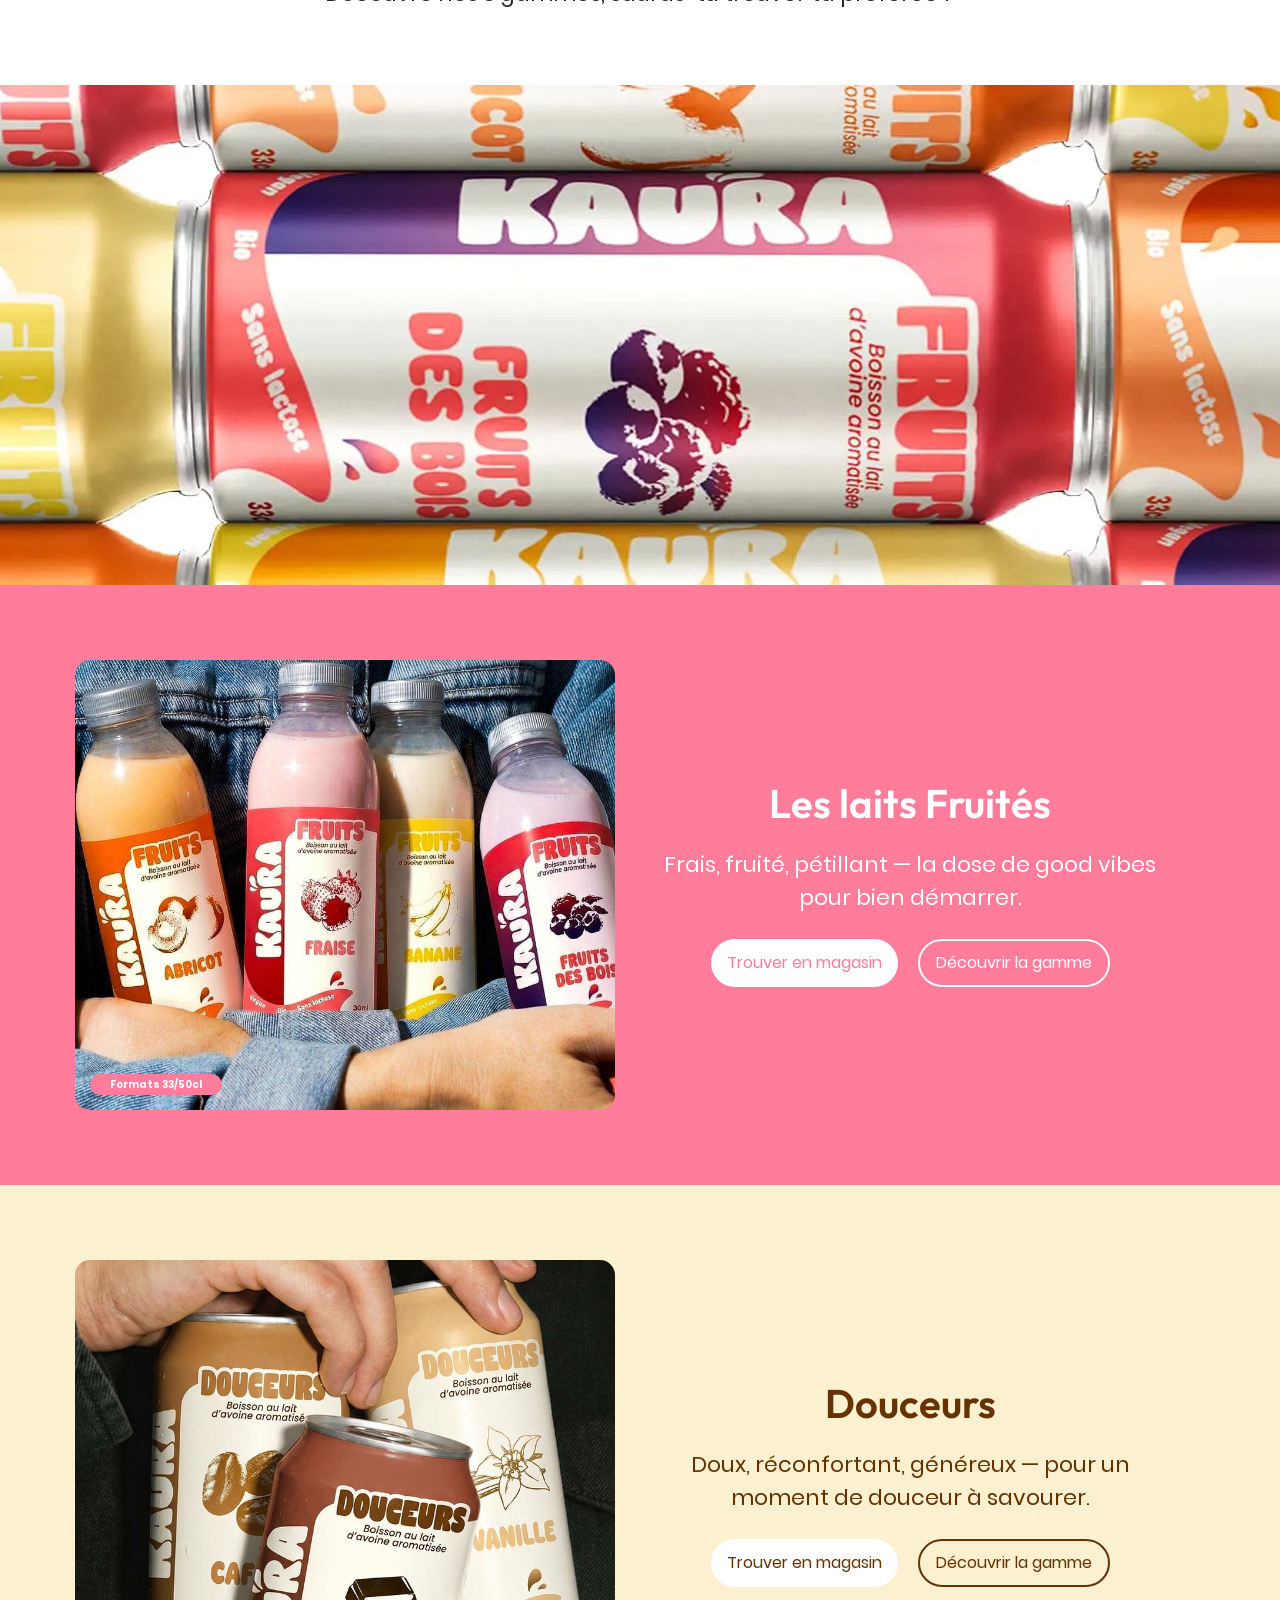
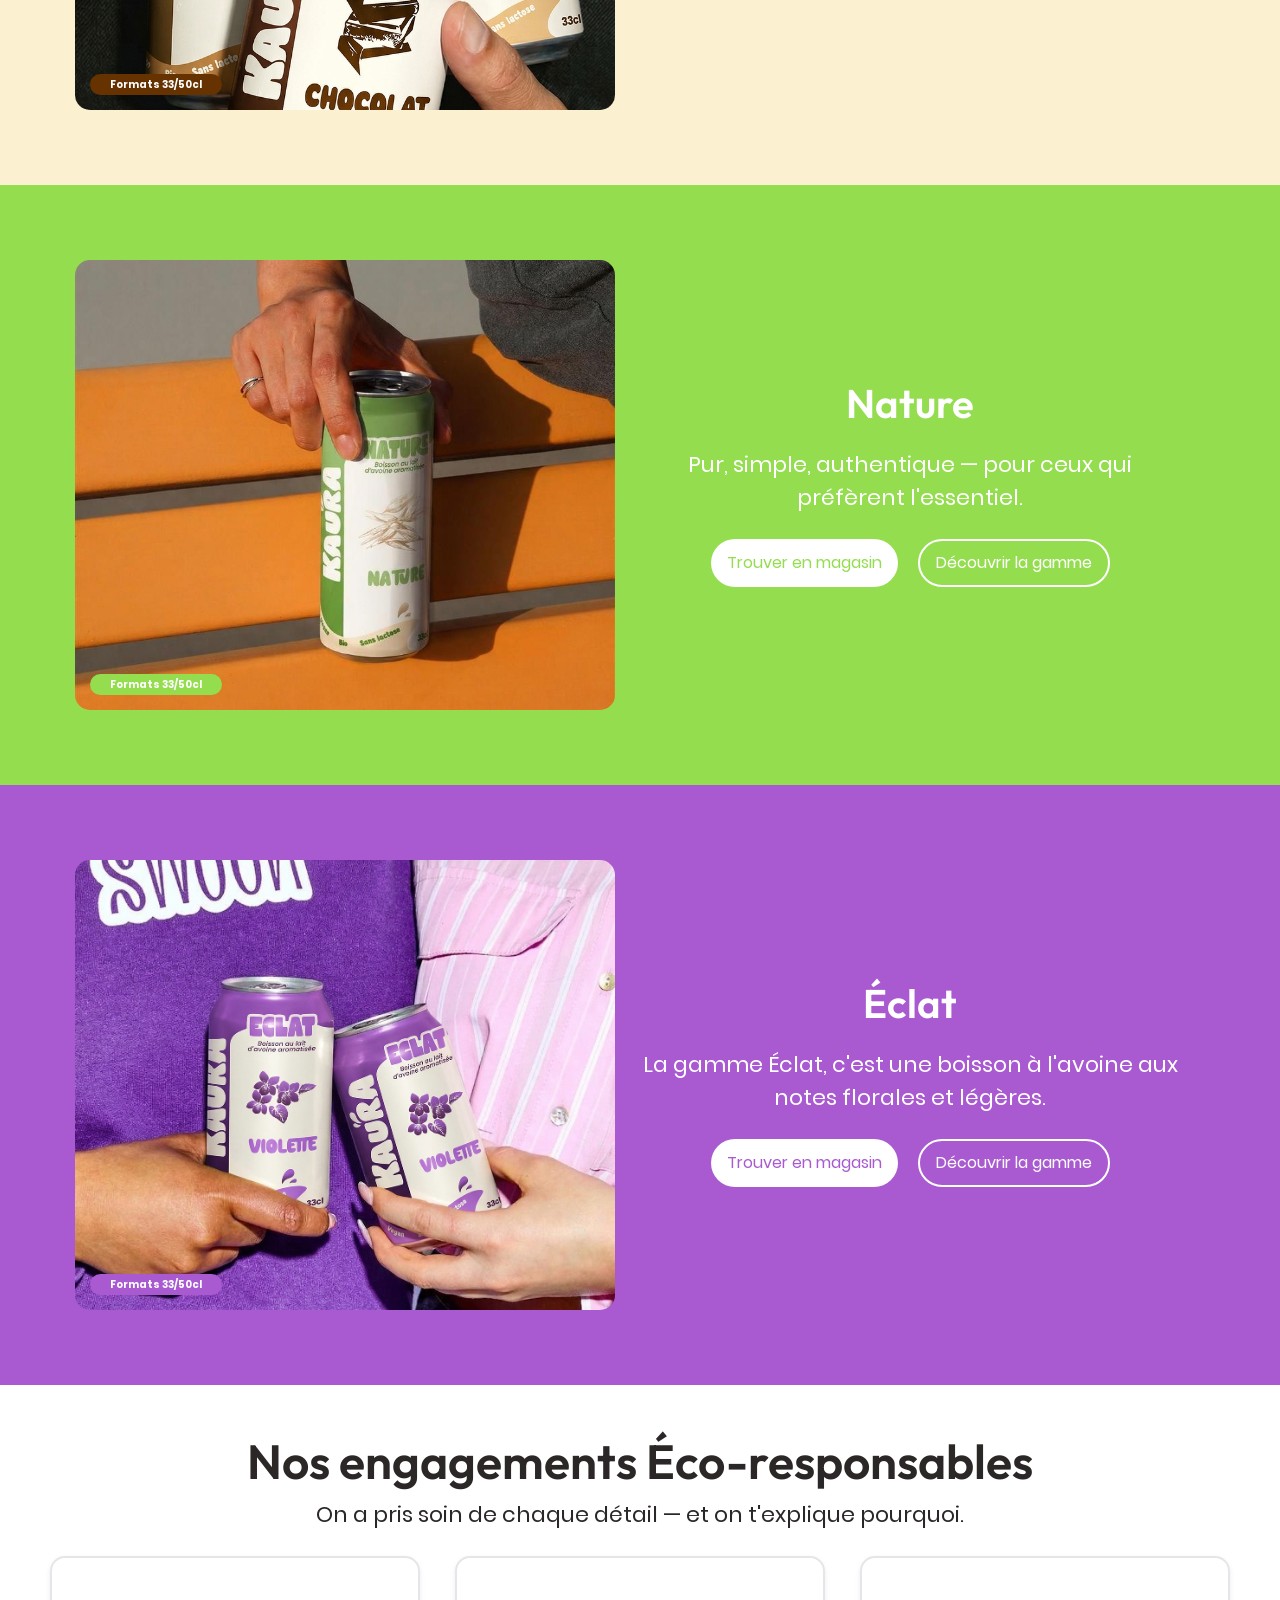
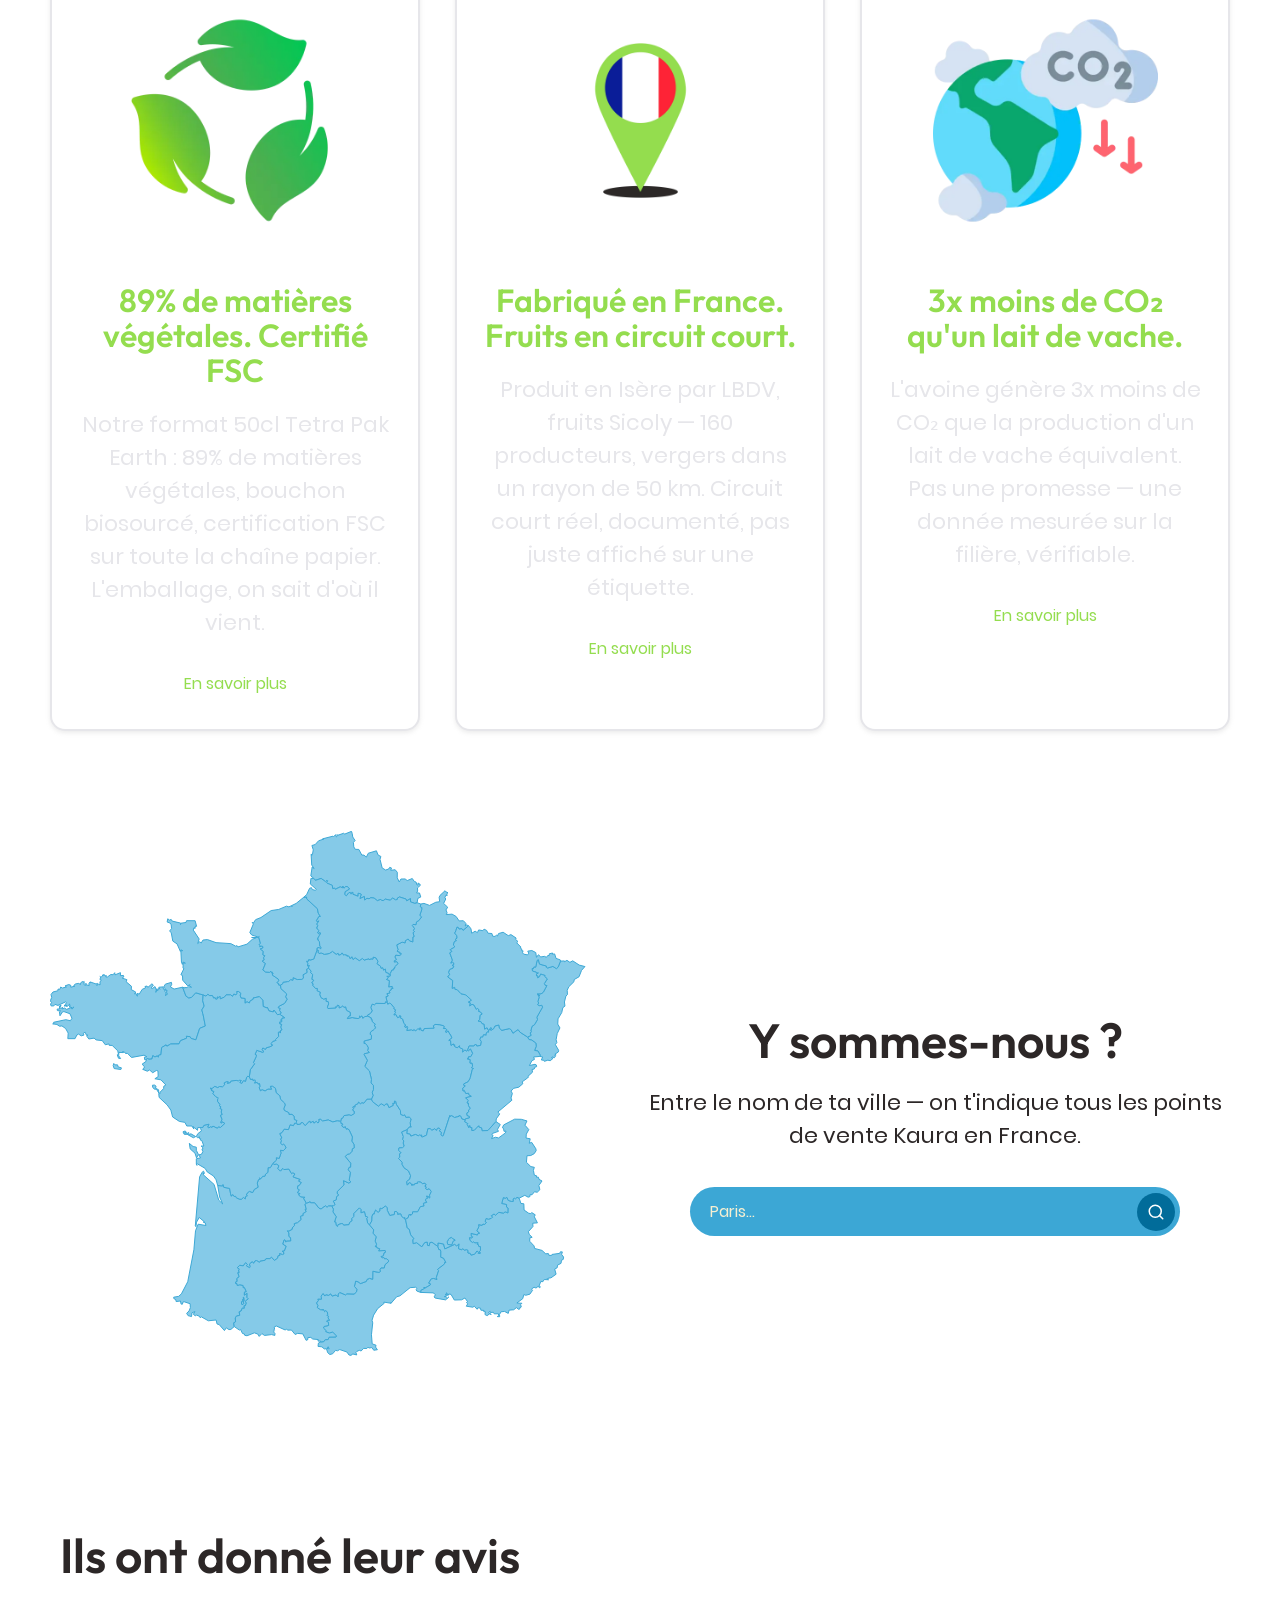
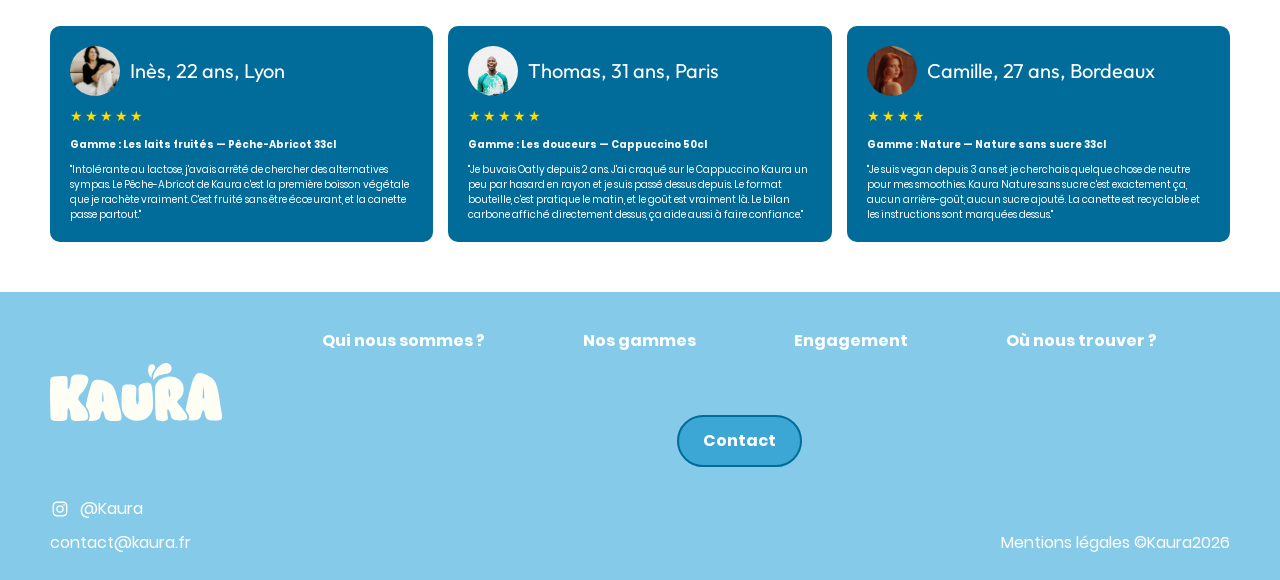
==== commit e91a9d51: "Add files via upload" ====
--- a/index.html
+++ b/index.html
@@ -124,7 +124,7 @@
       <article class="gamme-card gamme-card--douceurs">
         <div class="gamme-card__image">
           <!-- [VISUEL] Photo produits gamme Douceurs (bouteilles vanille, chocolat, cappuccino) — Assets/Images/gamme-douceurs.jpg -->
-          <img src="Assets/Images/Reduce/Images-Jpeg-Jpng/Range_Douceurs_Visual.jpg" alt="Gamme Douceurs">
+          <img src="Assets/Images/High Quality Image/Range_Douceurs_Visual.png" alt="Gamme Douceurs">
           <span class="gamme-card__badge gamme-card__badge--douceurs">Formats 33/50cl</span>
         </div>
         <div class="gamme-card__content">
@@ -141,7 +141,7 @@
       <article class="gamme-card gamme-card--nature">
         <div class="gamme-card__image">
           <!-- [VISUEL] Photo produits gamme Nature (canettes et carton nature) — Assets/Images/gamme-nature.jpg -->
-          <img src="Assets/Images/Reduce/Images-Jpeg-Jpng/Range_Nature.jpg" alt="Gamme Nature">
+          <img src="Assets/Images/High Quality Image/Range_Nature.jpg" alt="Gamme Nature">
           <span class="gamme-card__badge gamme-card__badge--nature">Formats 33/50cl</span>
         </div>
         <div class="gamme-card__content">
@@ -158,7 +158,7 @@
       <article class="gamme-card gamme-card--eclat">
         <div class="gamme-card__image">
           <!-- [VISUEL] Photo produits gamme Éclat (canettes violettes, thème violette/floral) — Assets/Images/gamme-eclat.jpg -->
-          <img src="Assets/Images/Reduce/Images-Jpeg-Jpng/Range_Eclat_Visual.jpg" alt="Gamme Éclat">
+          <img src="Assets/Images/High Quality Image/Range_Eclat_Visual.png" alt="Gamme Éclat">
           <span class="gamme-card__badge gamme-card__badge--eclat">Formats 33/50cl</span>
         </div>
         <div class="gamme-card__content">
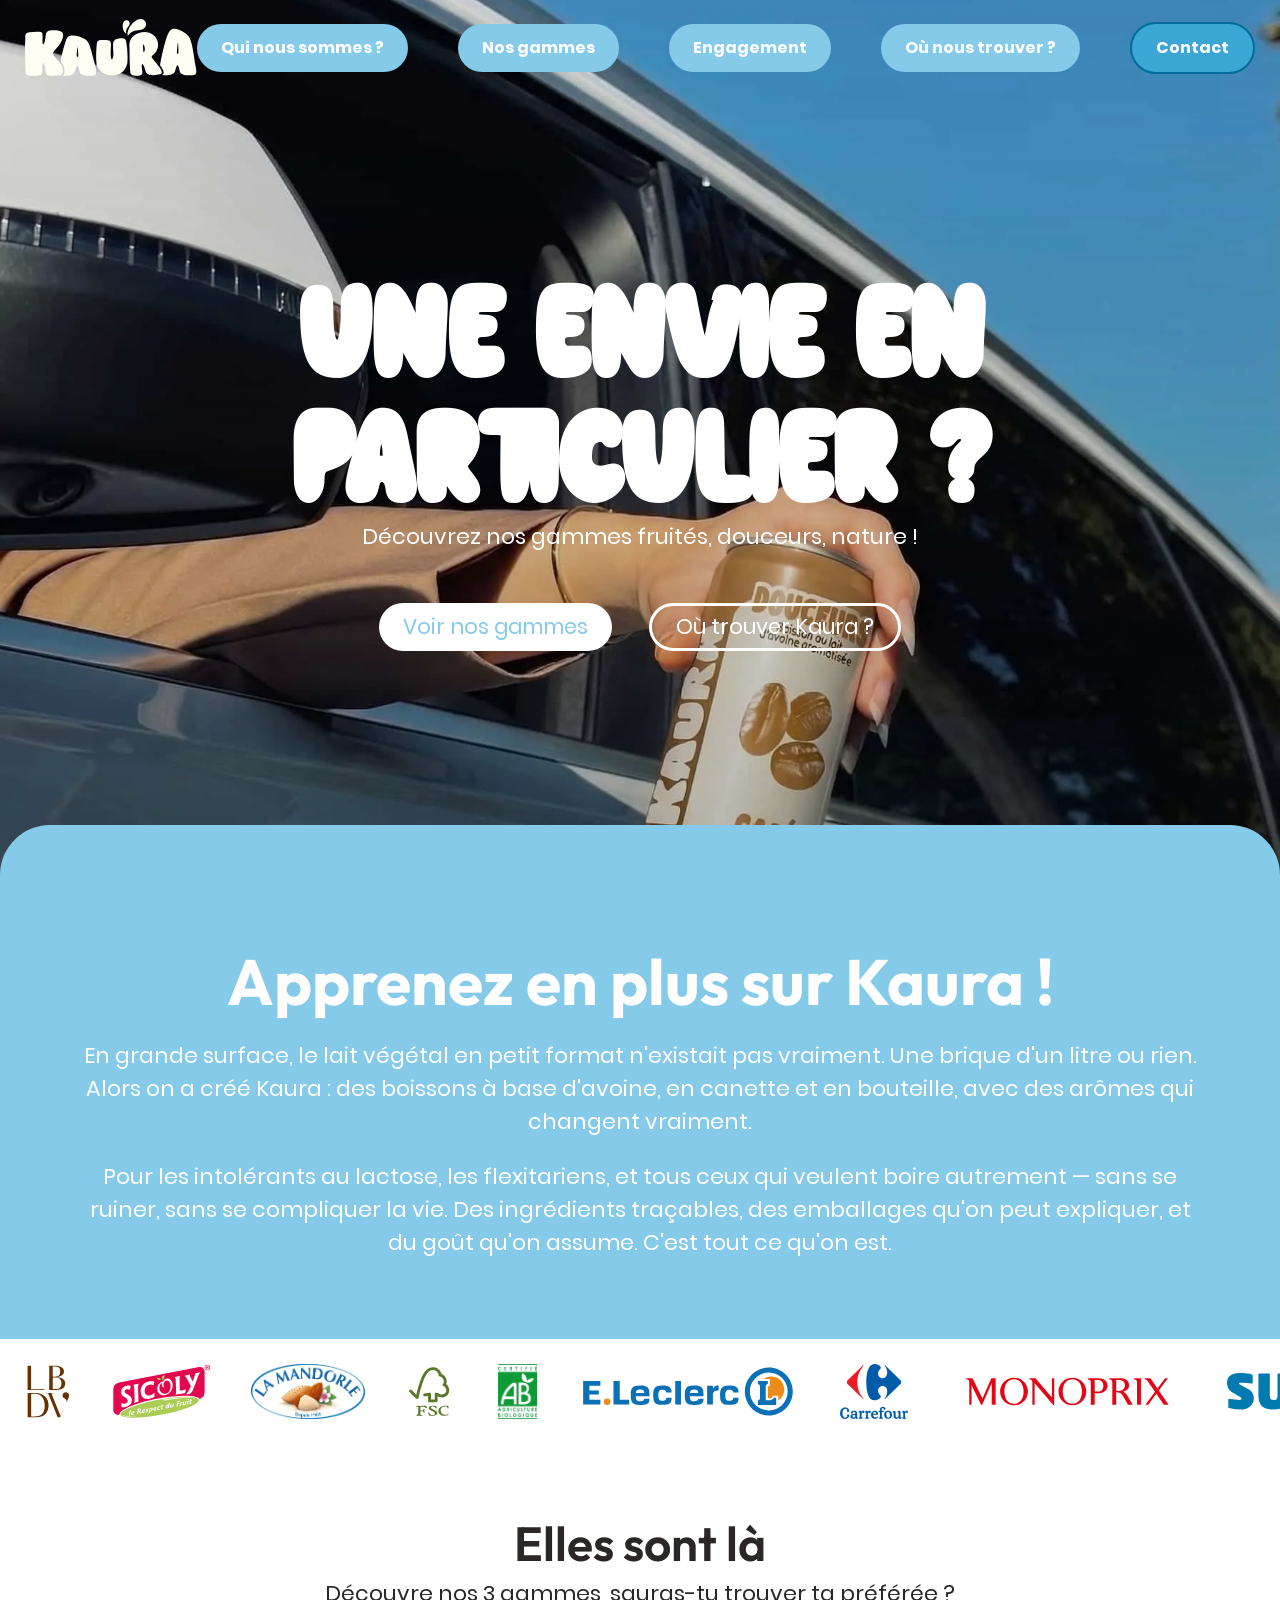
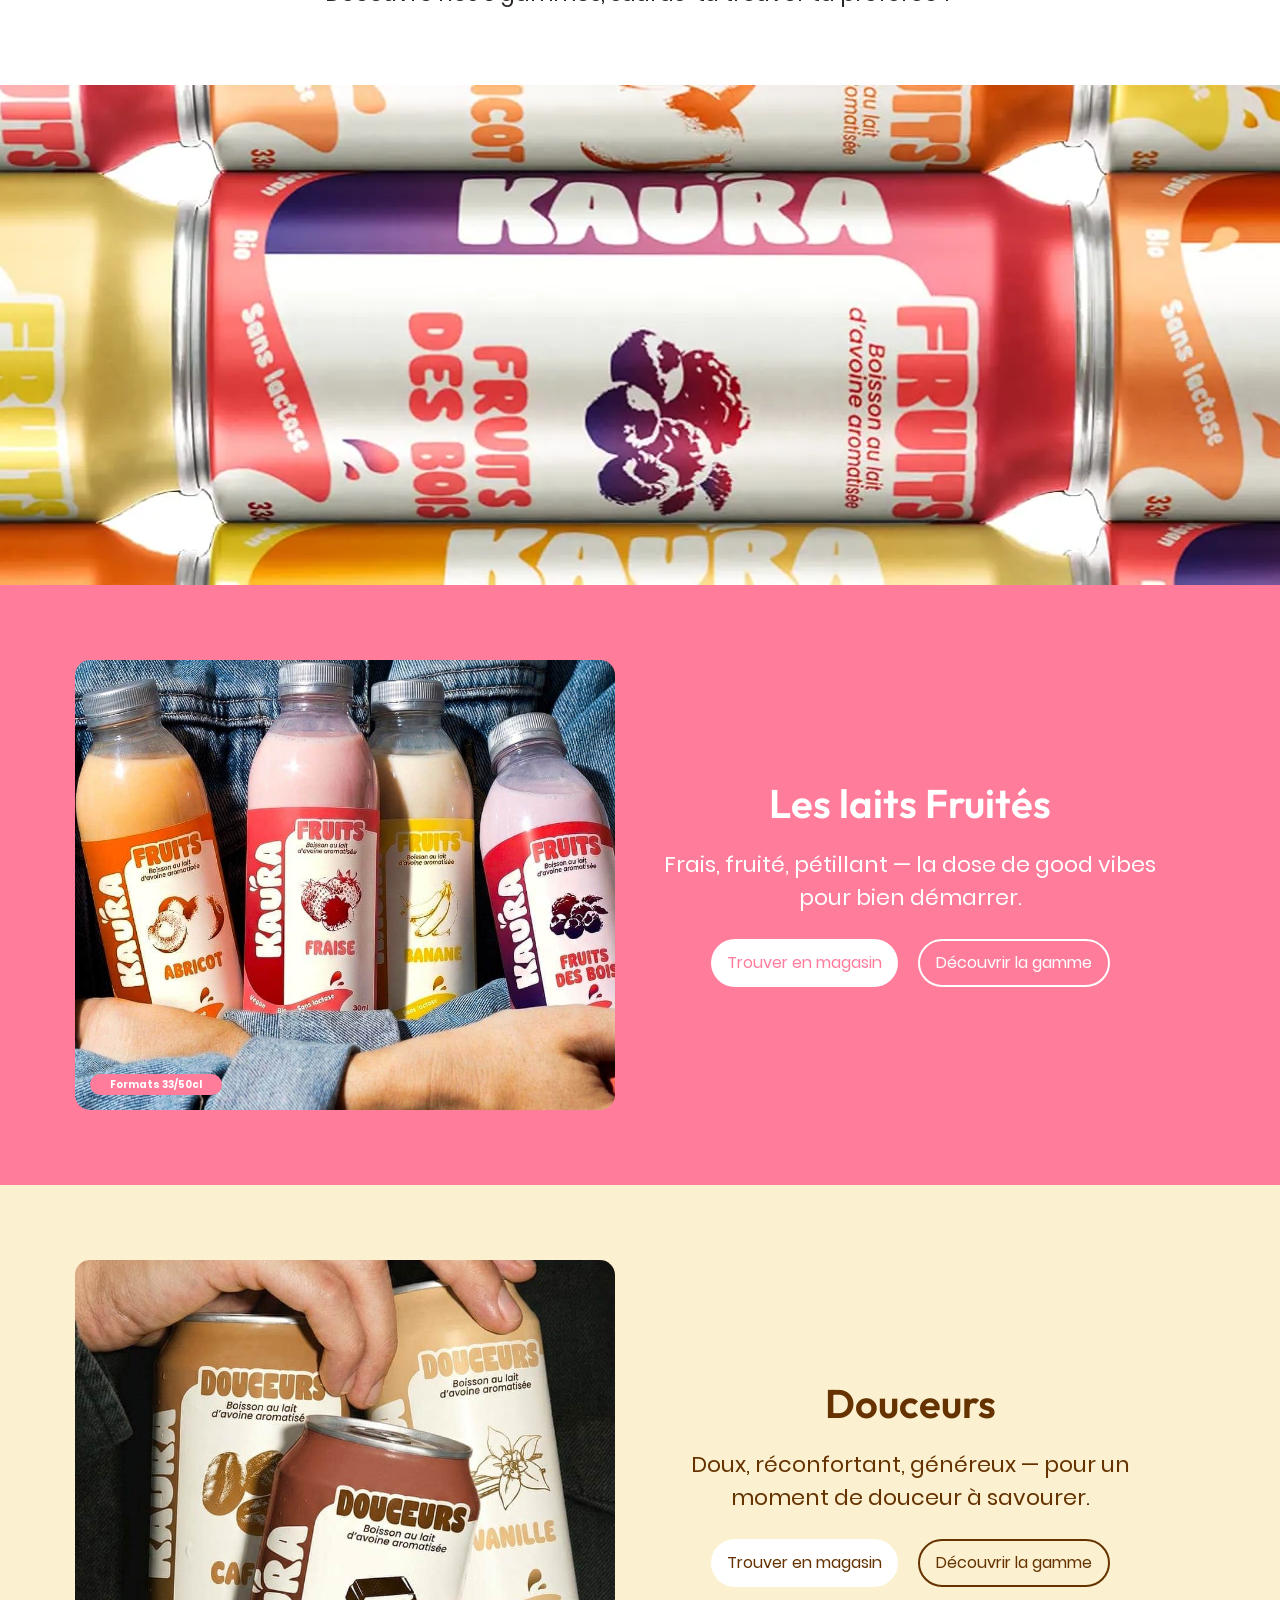
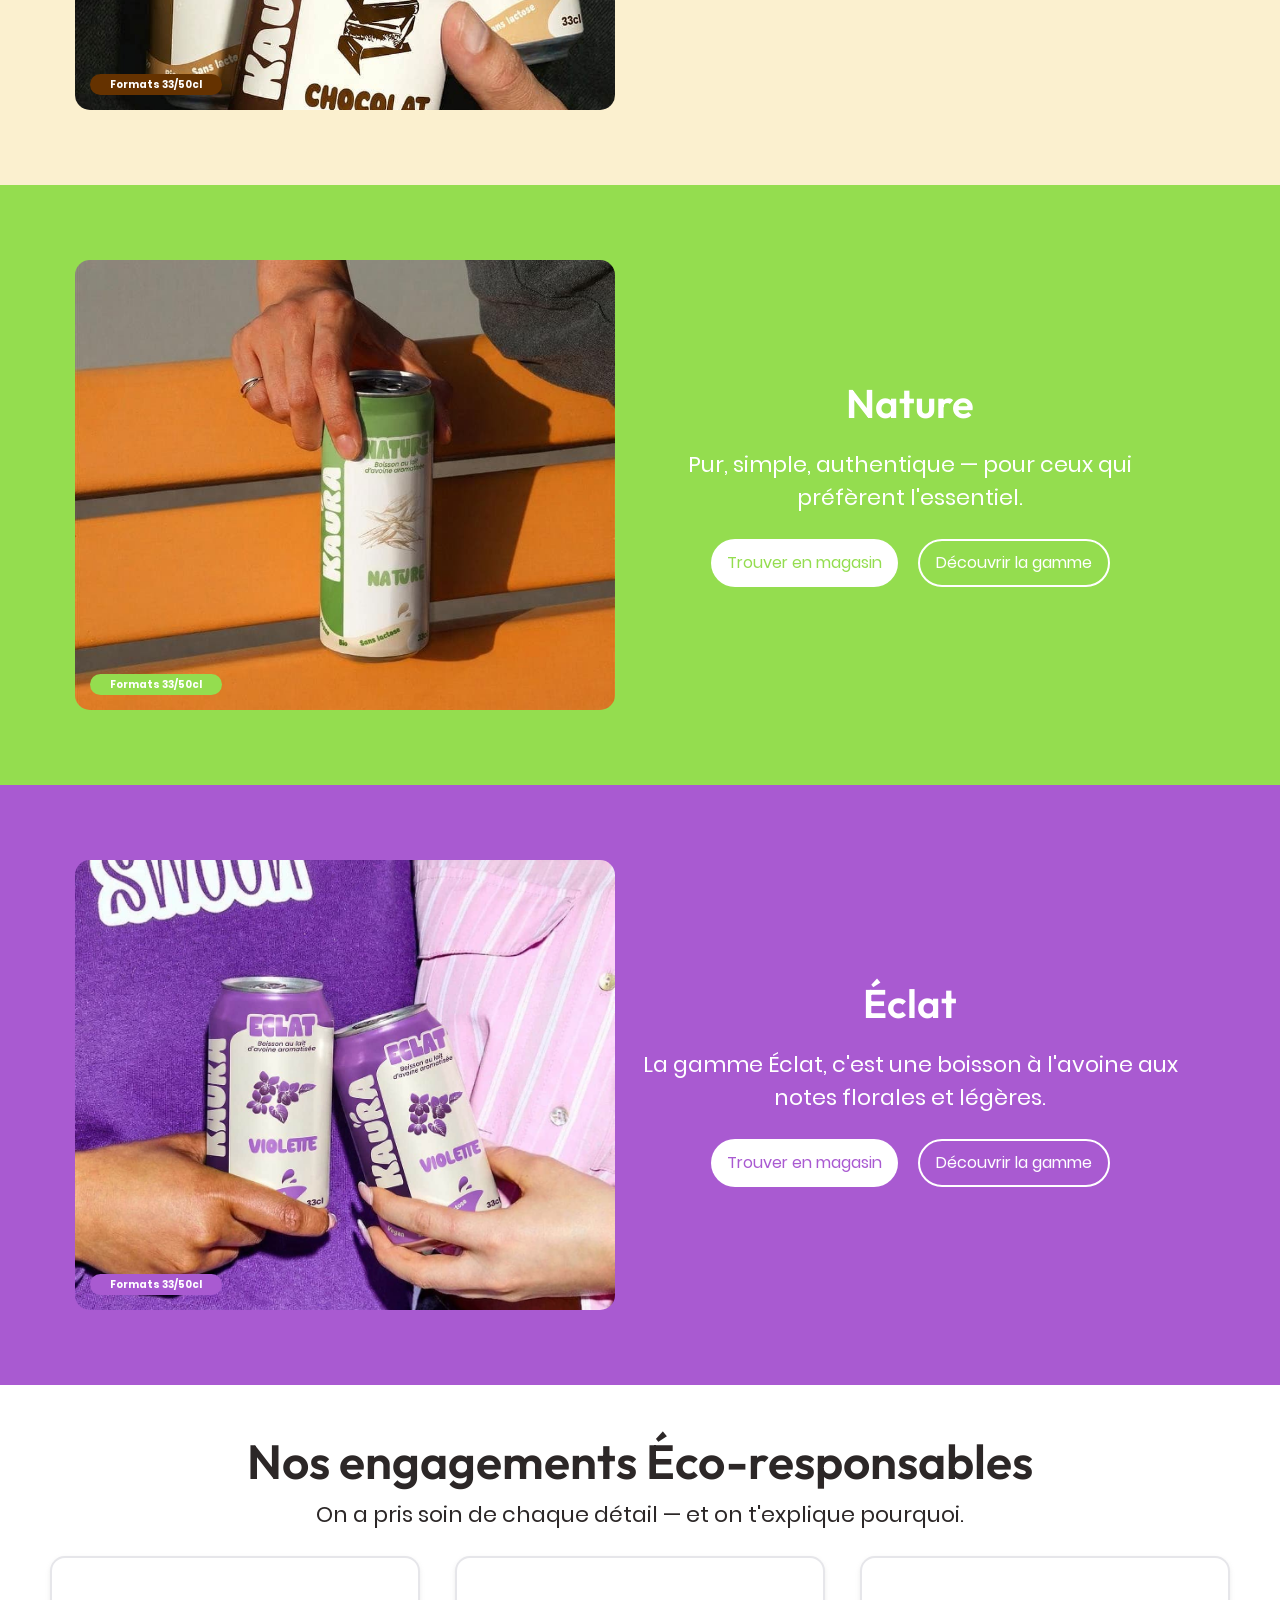
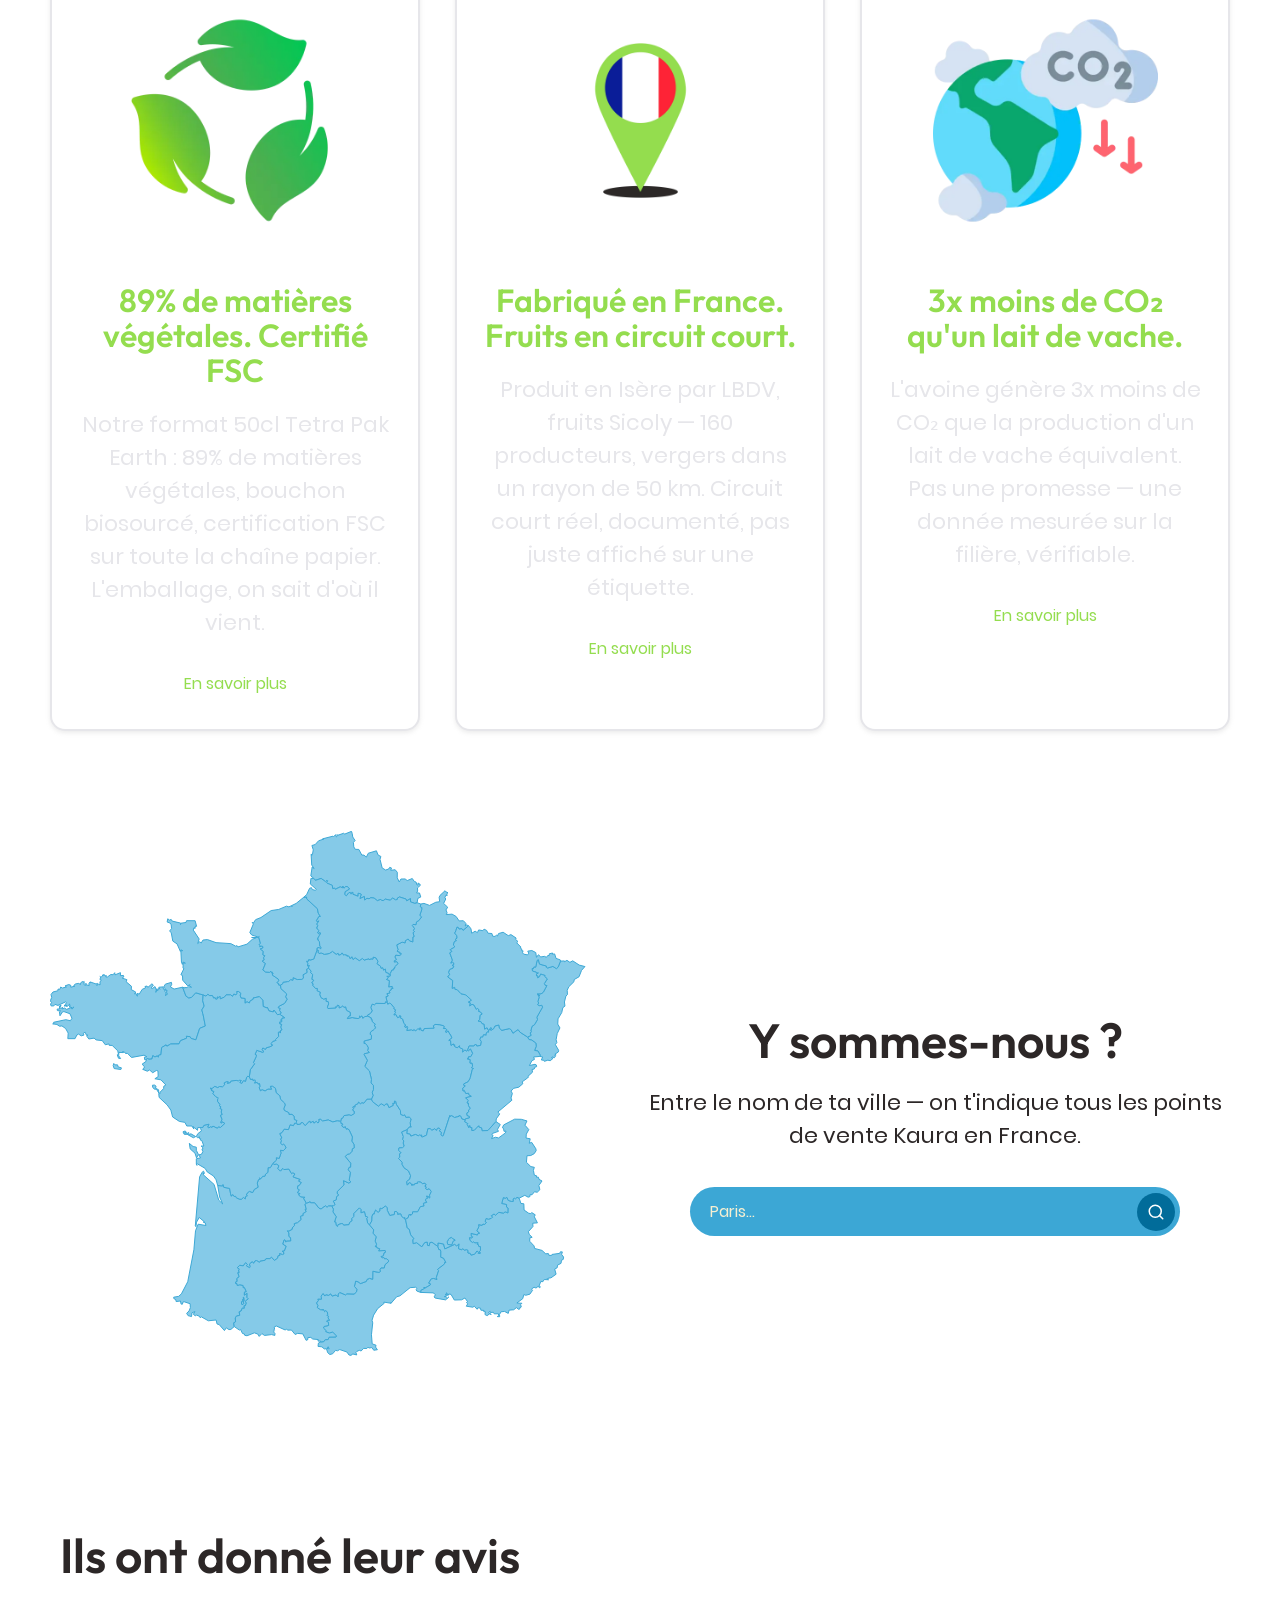
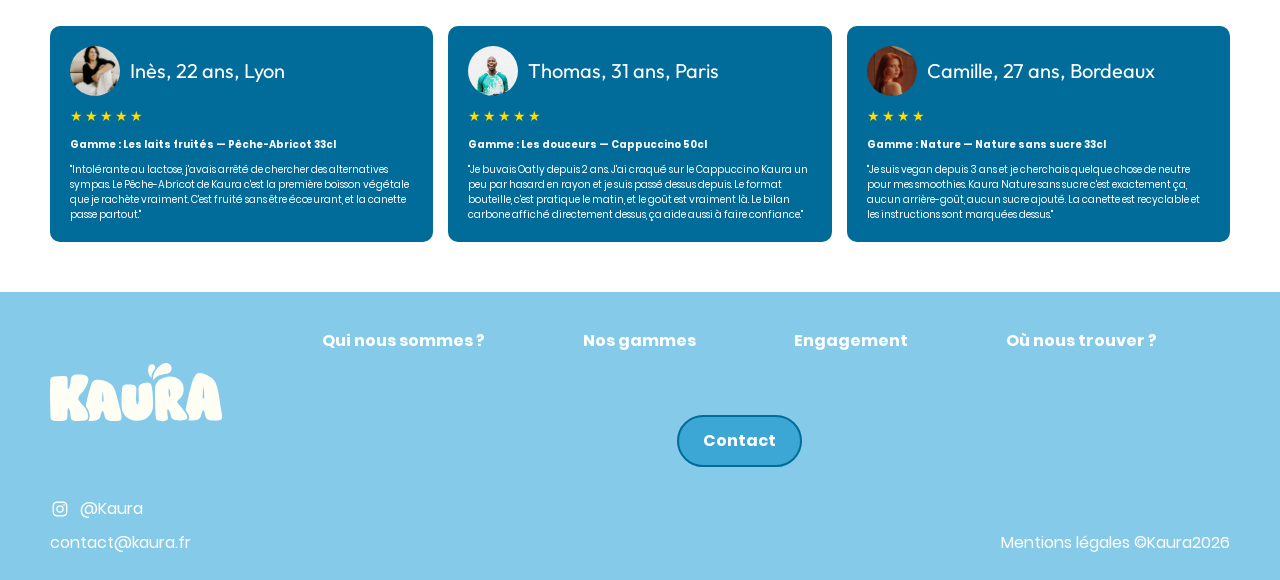
==== commit b7604b37: "Add files via upload" ====
--- a/index.html
+++ b/index.html
@@ -124,7 +124,7 @@
       <article class="gamme-card gamme-card--douceurs">
         <div class="gamme-card__image">
           <!-- [VISUEL] Photo produits gamme Douceurs (bouteilles vanille, chocolat, cappuccino) — Assets/Images/gamme-douceurs.jpg -->
-          <img src="Assets/Images/High Quality Image/Range_Douceurs_Visual.png" alt="Gamme Douceurs">
+          <img src="Assets/Images/Reduce/Images-Jpeg-Jpng/Range_Douceurs_Visual.jpg" alt="Gamme Douceurs">
           <span class="gamme-card__badge gamme-card__badge--douceurs">Formats 33/50cl</span>
         </div>
         <div class="gamme-card__content">
@@ -141,7 +141,7 @@
       <article class="gamme-card gamme-card--nature">
         <div class="gamme-card__image">
           <!-- [VISUEL] Photo produits gamme Nature (canettes et carton nature) — Assets/Images/gamme-nature.jpg -->
-          <img src="Assets/Images/High Quality Image/Range_Nature.jpg" alt="Gamme Nature">
+          <img src="Assets/Images/Reduce/Images-Jpeg-Jpng/Range_Nature.jpg" alt="Gamme Nature">
           <span class="gamme-card__badge gamme-card__badge--nature">Formats 33/50cl</span>
         </div>
         <div class="gamme-card__content">
@@ -158,7 +158,7 @@
       <article class="gamme-card gamme-card--eclat">
         <div class="gamme-card__image">
           <!-- [VISUEL] Photo produits gamme Éclat (canettes violettes, thème violette/floral) — Assets/Images/gamme-eclat.jpg -->
-          <img src="Assets/Images/High Quality Image/Range_Eclat_Visual.png" alt="Gamme Éclat">
+          <img src="Assets/Images/Reduce/Images-Jpeg-Jpng/Range_Eclat_Visual.jpg" alt="Gamme Éclat">
           <span class="gamme-card__badge gamme-card__badge--eclat">Formats 33/50cl</span>
         </div>
         <div class="gamme-card__content">
